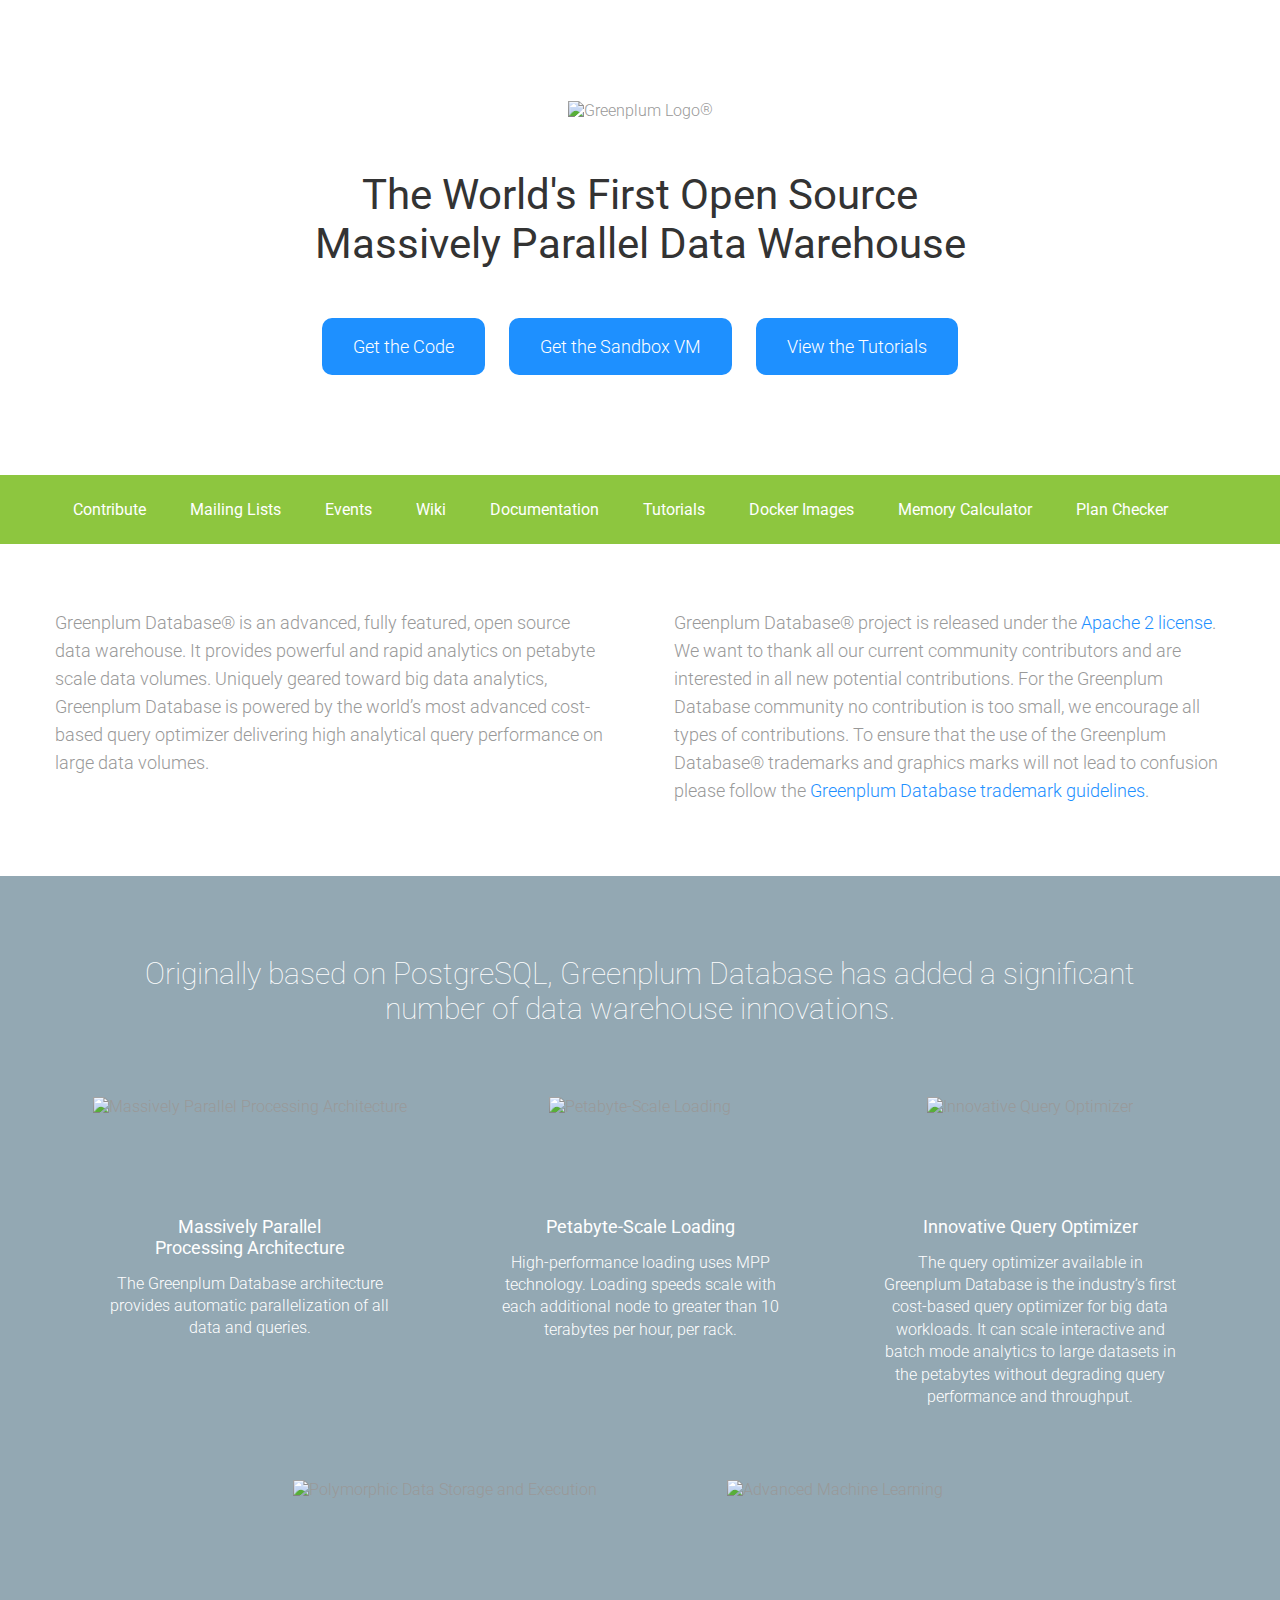
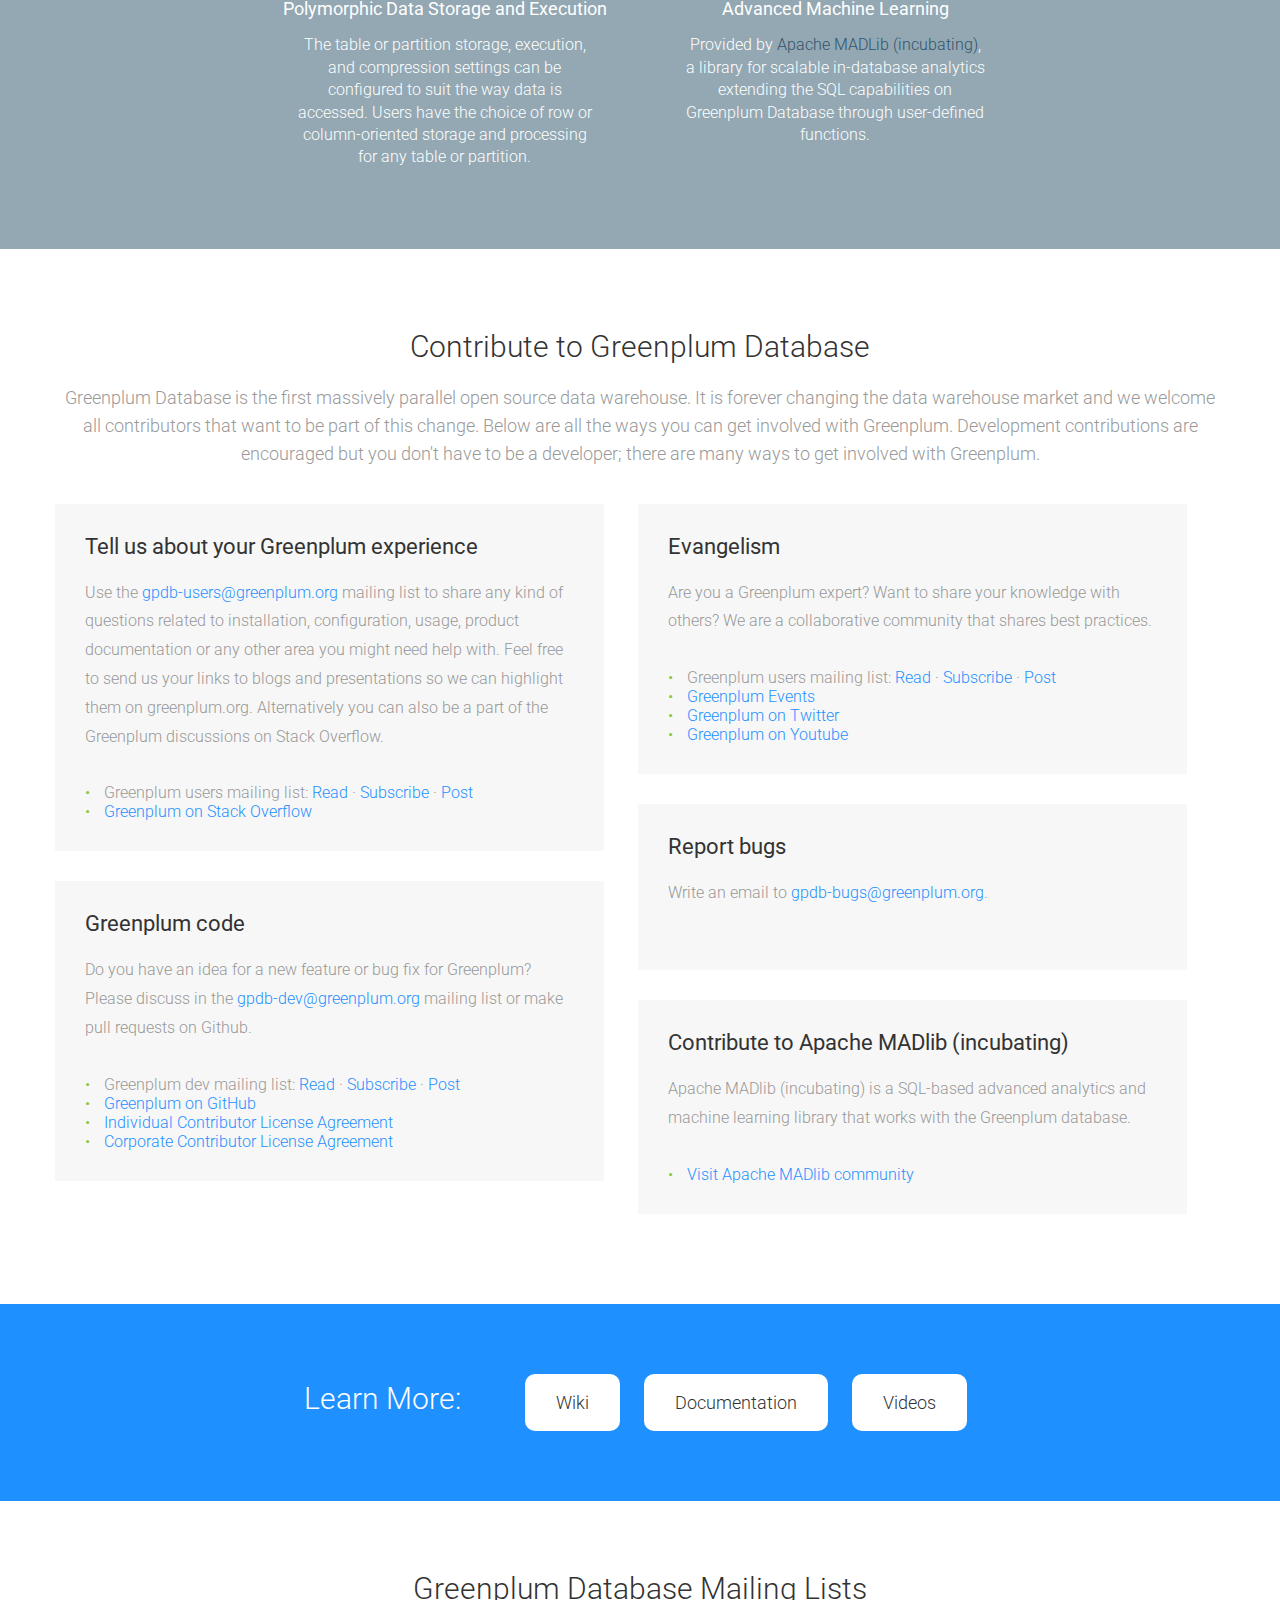
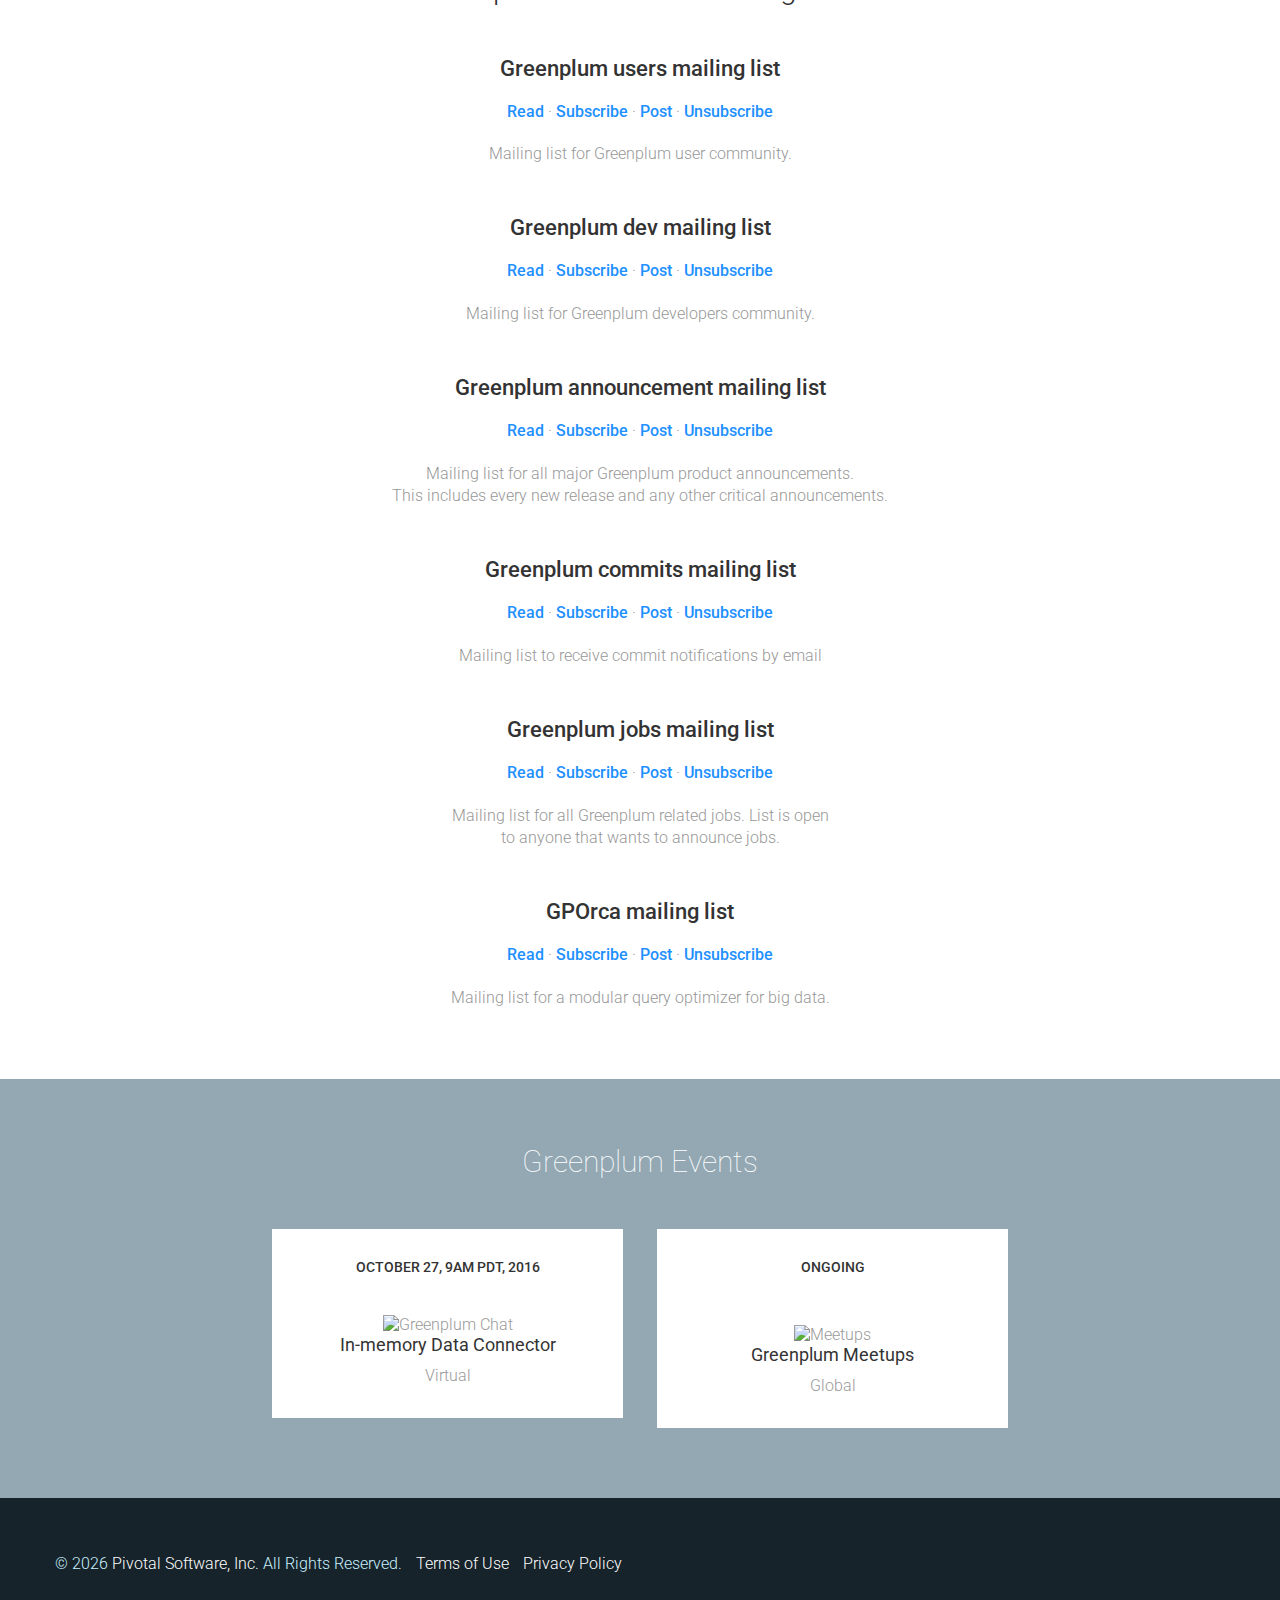
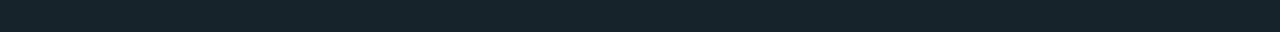
==== index.html @ 234630e9 "Fix event markup to use classes instead of ids" ====
<!DOCTYPE html>

<html lang="en">

<head>

<meta charset="utf-8">

<meta name="viewport" content="user-scalable=no, initial-scale=1, maximum-scale=1, minimum-scale=1, width=device-width">

<link rel="canonical" href="http://greenplum.org/"/>

<title>GREENPLUM DATABASE</title>

<link href='images/favicon.ico' rel='shortcut icon' type='image/vnd.microsoft.icon'>

<link rel="stylesheet" type="text/css" href="style/master.css">

<script src="script/jquery-1.11.3.min.js" type="text/javascript"></script>
<script src="script/matchHeight.js" type="text/javascript"></script>
<script src="script/master.js" type="text/javascript"></script>

<link href='https://fonts.googleapis.com/css?family=Roboto:400,300,500,100' rel='stylesheet' type='text/css'>

<script>
  (function(i,s,o,g,r,a,m){i['GoogleAnalyticsObject']=r;i[r]=i[r]||function(){
  (i[r].q=i[r].q||[]).push(arguments)},i[r].l=1*new Date();a=s.createElement(o),
  m=s.getElementsByTagName(o)[0];a.async=1;a.src=g;m.parentNode.insertBefore(a,m)
  })(window,document,'script','//www.google-analytics.com/analytics.js','ga');

  ga('create', 'UA-69171123-1', 'auto');
  ga('send', 'pageview');
</script>

</head>

  <body>

    <div id='billboard'>
      <div class='container'>
        <img src='images/logo-greenplum.png' alt='Greenplum Logo'>&reg;
        <h1>The World's First Open Source<br/>Massively Parallel Data Warehouse</h1>
        <div class='cta'><a href='https://github.com/greenplum-db/gpdb'>Get the Code</a></div>
        <div class='cta'><a href='https://network.pivotal.io/products/pivotal-gpdb#/releases/1683/file_groups/411'>Get the Sandbox VM</a></div>
        <div class='cta'><a href='http://greenplum.org/gpdb-sandbox-tutorials/'>View the Tutorials</a></div>
      </div>
    </div>

    <div id='nav'>
      <div class='container center'>
        <a href="#contribute">Contribute</a>
        <a href="#mailing-lists">Mailing Lists</a>
        <a href="#events">Events</a>
        <a href="https://github.com/greenplum-db/greenplum-db.github.io/wiki">Wiki</a>
        <a href="http://gpdb.docs.pivotal.io/">Documentation</a>
        <a href="http://greenplum.org/gpdb-sandbox-tutorials/">Tutorials</a>
        <a href="https://hub.docker.com/r/pivotaldata/gpdb-base/">Docker Images</a>
        <a href="http://greenplum.org/calc">Memory Calculator</a>
        <a href="https://planchecker.cfapps.io">Plan Checker</a>
      </div>
    </div>

    <div id='intro-text'>
      <div class='container'>
        <p>
          Greenplum Database&reg; is an advanced, fully featured, open source data warehouse. It provides powerful and rapid analytics on petabyte scale data volumes. Uniquely geared toward big data analytics, Greenplum Database is powered by the world’s most advanced cost-based query optimizer delivering high analytical query performance on large data volumes.
        </p>
        <p>
          Greenplum Database&reg; project is released under the <a href='http://www.apache.org/licenses/LICENSE-2.0'>Apache 2 license</a>. We want to thank all our current community contributors and are interested in all new potential contributions. For the Greenplum Database community no contribution is too small, we encourage all types of contributions. To ensure that the use of the Greenplum Database® trademarks and graphics marks will not lead to confusion please follow the <a href="GreenplumDatabaseTrademarkGuidelines.html">Greenplum Database trademark guidelines</a>.
        </p>
      </div>
    </div>

    <div id='features'>
      <div class='container'>
        <h2>Originally based on PostgreSQL, Greenplum Database has added a significant number of data warehouse innovations.</h2>
      </div>
      <div class='container'>
        <div class='feature'>
          <div class='img'><img src='images/features/icon-buildingblocks.png' alt='Massively Parallel Processing Architecture'></div>
          <h4>Massively Parallel <br />Processing Architecture</h4>
          <p>The Greenplum Database architecture provides automatic parallelization of all data and queries.</p>
        </div>
        <div class='feature'>
          <div class='img'><img src='images/features/icon-scaling.png' alt='Petabyte-Scale Loading'></div>
          <h4>Petabyte-Scale Loading</h4>
          <p>High-performance loading uses MPP technology. Loading speeds scale with each additional node to greater than 10 terabytes per hour, per rack.</p>
        </div>
        <div class='feature'>
          <div class='img'><img src='images/features/icon-innovation.png' alt='Innovative Query Optimizer'></div>
          <h4>Innovative Query Optimizer</h4>
          <p>The query optimizer available in Greenplum Database is the industry’s first cost-based query optimizer for big data workloads. It can scale interactive and batch mode analytics to large datasets in the petabytes without degrading query performance and throughput.</p>
        </div>
        <div class='feature'>
          <div class='img'><img src='images/features/icon-storage.png' alt='Polymorphic Data Storage and Execution'></div>
          <h4>Polymorphic Data Storage and Execution</h4>
          <p>The table or partition storage, execution, and compression settings can be configured to suit the way data is accessed. Users have the choice of row or column-oriented storage and processing for any table or partition.</p>
        </div>
        <div class='feature'>
          <div class='img'><img src='images/features/logo-madlib-white.png' alt='Advanced Machine Learning'></div>
          <h4>Advanced Machine Learning</h4>
          <p>Provided by <a href="http://madlib.incubator.apache.org">Apache MADLib (incubating)</a>, a library for scalable in-database analytics extending the SQL capabilities on Greenplum Database through user-defined functions.</p>
        </div>
      </div>
    </div>

    <div id='contribute'>
      <div class='container'>
        <div class='center'>
          <h2>Contribute to Greenplum Database</h2>
          <p class='intro'>Greenplum Database is the first massively parallel open source data warehouse. It is forever changing the data warehouse market and we welcome all contributors that want to be part of this change. Below are all the ways you can get involved with Greenplum. Development contributions are encouraged but you don't have to be a developer; there are many ways to get involved with Greenplum.</p>
        </div>
        <div class='fifties'>
          <div class='fifty'>
            <div class='bg-lightgrey'>
              <h3>Tell us about your Greenplum experience</h3>
              <p>Use the <a href='mailto:gpdb-users@greenplum.org'>gpdb-users@greenplum.org</a> mailing list to share any kind of questions related to installation, configuration, usage, product documentation or any other area you might need help with. Feel free to send us your links to blogs and presentations so we can highlight them on greenplum.org. Alternatively you can also be a part of the Greenplum discussions on Stack Overflow. </p>
              <ul>
                <li>Greenplum users mailing list: <a href="https://groups.google.com/a/greenplum.org/forum/#!forum/gpdb-users">Read</a> &middot; <a href='mailto:gpdb-users+subscribe@greenplum.org'>Subscribe</a> &middot; <a href='mailto:gpdb-users@greenplum.org'>Post</a></li>
                <li><a href='http://stackoverflow.com/questions/tagged/greenplum'>Greenplum on Stack Overflow</a></li>
              </ul>
            </div>
            <div class='bg-lightgrey'>
              <h3>Greenplum code</h3>
              <p>Do you have an idea for a new feature or bug fix for Greenplum? Please discuss in the <a href='mailto:gpdb-dev@greenplum.org'>gpdb-dev@greenplum.org</a> mailing list or make pull requests on Github. </p>
              <ul>
                <li>Greenplum dev mailing list: <a href="https://groups.google.com/a/greenplum.org/forum/#!forum/gpdb-dev">Read</a> &middot; <a href='mailto:gpdb-dev+subscribe@greenplum.org'>Subscribe</a> &middot; <a href='mailto:gpdb-dev@greenplum.org'>Post</a></li>
                <li><a href='https://github.com/greenplum-db'>Greenplum on GitHub</a></li>
                <li><a href='contributor_agreements/GPDB_Pivotal_ICLA.pdf'>Individual Contributor License Agreement</a></li>
                <li><a href='contributor_agreements/GPDB_Pivotal_CCLA.pdf'>Corporate Contributor License Agreement</a></li>
              </ul>
            </div>
          </div>
          <div class='fifty'>
            <div class='bg-lightgrey'>
              <h3>Evangelism</h3>
              <p>Are you a Greenplum expert? Want to share your knowledge with others? We are a collaborative community that shares best practices.</p>
              <ul>
                <li>Greenplum users mailing list: <a href="https://groups.google.com/a/greenplum.org/forum/#!forum/gpdb-users">Read</a> &middot; <a href='mailto:gpdb-users+subscribe@greenplum.org'>Subscribe</a> &middot; <a href='mailto:gpdb-users@greenplum.org'>Post</a></li>
                <li><a href='#events'>Greenplum Events</a></li>
                <li><a href='https://twitter.com/greenplum'>Greenplum on Twitter</a></li>
                <li><a href='https://www.youtube.com/channel/UCIC2TGO-4xNSAJFCJXlJNwA'>Greenplum on Youtube</a></li>
              </ul>
            </div>
            <div class='bg-lightgrey'>
              <h3>Report bugs</h3>
              <p>Write an email to <a href='mailto:gpdb-bugs@greenplum.org'>gpdb-bugs@greenplum.org</a>. </p>
            </div>
            <div class='bg-lightgrey'>
              <h3>Contribute to Apache MADlib (incubating)</h3>
              <p>Apache MADlib (incubating) is a SQL-based advanced analytics and machine learning library that works with the Greenplum database.</p>
              <ul>
                <li><a href='http://madlib.incubator.apache.org'>Visit Apache MADlib community</a></li>
              </ul>
            </div>
          </div>
        </div>
      </div>
    </div>

    <div id='learnmore' class='bg-blue'>
      <h2>Learn More:</h2>
      <div class='cta'><a href='https://github.com/greenplum-db/greenplum-db.github.io/wiki'>Wiki</a></div>
      <div class='cta'><a href='http://gpdb.docs.pivotal.io/'>Documentation</a></div>
      <div class='cta'><a href='https://www.youtube.com/channel/UCIC2TGO-4xNSAJFCJXlJNwA'>Videos</a></div>
    </div>

    <div id='mailing-lists'>
      <div class='container center'>
        <h2>Greenplum Database Mailing Lists</h2>

        <h3>Greenplum users mailing list</h3>
        <p><a href="https://groups.google.com/a/greenplum.org/forum/#!forum/gpdb-users">Read</a> &middot; <a href='mailto:gpdb-users+subscribe@greenplum.org'>Subscribe</a> &middot; <a href='mailto:gpdb-users@greenplum.org'>Post</a> &middot; <a href='mailto:gpdb-users+unsubscribe@greenplum.org'>Unsubscribe</a></p>
        <p>Mailing list for Greenplum user community.</p>

        <h3>Greenplum dev mailing list</h3>
        <p><a href="https://groups.google.com/a/greenplum.org/forum/#!forum/gpdb-dev">Read</a> &middot; <a href='mailto:gpdb-dev+subscribe@greenplum.org'>Subscribe</a> &middot; <a href='mailto:gpdb-dev@greenplum.org'>Post</a> &middot; <a href='mailto:gpdb-dev+unsubscribe@greenplum.org'>Unsubscribe</a></p>
        <p>Mailing list for Greenplum developers community.</p>

        <h3>Greenplum announcement mailing list</h3>
        <p><a href="https://groups.google.com/a/greenplum.org/forum/#!forum/gpdb-announce">Read</a> &middot; <a href='mailto:gpdb-announce+subscribe@greenplum.org'>Subscribe</a> &middot; <a href='mailto:gpdb-announce@greenplum.org'>Post</a> &middot; <a href='mailto:gpdb-announce+unsubscribe@greenplum.org'>Unsubscribe</a></p>
        <p>Mailing list for all major Greenplum product announcements. <br/> This includes every new release and any other critical announcements. </p>

        <h3>Greenplum commits mailing list</h3>
        <p><a href="https://groups.google.com/a/greenplum.org/forum/#!forum/gpdb-commits">Read</a> &middot; <a href='mailto:gpdb-commits+subscribe@greenplum.org'>Subscribe</a> &middot; <a href='mailto:gpdb-commits@greenplum.org'>Post</a> &middot; <a href='mailto:gpdb-commits+unsubscribe@greenplum.org'>Unsubscribe</a></p>
        <p>Mailing list to receive commit notifications by email </p>

        <h3>Greenplum jobs mailing list</h3>
        <p><a href="https://groups.google.com/a/greenplum.org/forum/#!forum/gpdb-jobs">Read</a> &middot; <a href='mailto:gpdb-jobs+subscribe@greenplum.org'>Subscribe</a> &middot; <a href='mailto:gpdb-jobs@greenplum.org'>Post</a> &middot; <a href='mailto:gpdb-jobs+unsubscribe@greenplum.org'>Unsubscribe</a></p>
        <p>Mailing list for all Greenplum related jobs. List is open <br/> to anyone that wants to announce jobs. </p>

        <h3>GPOrca mailing list</h3>
        <p><a href="https://groups.google.com/a/greenplum.org/forum/#!forum/gpdb-orca">Read</a> &middot; <a href='mailto:gpdb-orca+subscribe@greenplum.org'>Subscribe</a> &middot; <a href='mailto:gpdb-orca@greenplum.org'>Post</a> &middot; <a href='mailto:gpdb-orca+unsubscribe@greenplum.org'>Unsubscribe</a></p>
        <p>Mailing list for a modular query optimizer for big data.</p>

      </div>
    </div>

    <div id='events' class='bg-stingray'>
      <div class='container center'>
        <h2>Greenplum Events</h2>
        <div class='events'>
          <div class='event'>
            <a href='https://pivotalcommunity.adobeconnect.com/greenplum-chat/'>
              <div class='inner'>
                <div class='date'>October 27, 9AM PDT, 2016</div>
                <div class='greenplum-chat' class='img'><img src='images/events/event-greenplum-chat.png' alt='Greenplum Chat' /></div>
                <h4>In-memory Data Connector</h4>
                <p>Virtual</p>
              </div>
            </a>
          </div>
          <div class='event'>
            <a href='http://greenplum.meetup.com/'>
              <div class='inner'>
                <div class='date'>Ongoing</div>
                <div class='meetups' class='img'><img src='images/events/event-meetups.png' alt='Meetups' /></div>
                <h4>Greenplum Meetups</h4>
                <p>Global</p>
              </div>
            </a>
          </div>
        </div>
      </div>
    </div>

    <div id="footer">
      <div class='container'>
        <p>
          &copy;
          <script>var d = new Date(); document.write(d.getFullYear());</script>
          <a href='http://pivotal.io'>Pivotal Software, Inc.</a> All Rights Reserved.
          <a class='legal' href='http://pivotal.io/terms-of-use'>Terms of Use</a>
          <a class='legal' href='http://pivotal.io/privacy-policy'>Privacy Policy</a>
        </p>
      </div>
    </div>

  </body>

</html>
---- style/master.css ----
/* Global */
* {
  margin: 0;
  padding: 0;
  -webkit-text-size-adjust: none;
}
body {
  color: #999999;
  font-size: 16px;
}
body,
h1,
h2,
h3,
h4 {
  font-family: 'Roboto', sans-serif;
  font-weight: 300;
}
h1,
h2,
h3,
h4 {
  color: #333333;
}
h1 {
  font-size: 42px;
}
h2 {
  font-size: 30px;
}
h3 {
  font-size: 22px;
}
h4 {
  font-size: 18px;
  font-weight: 400;
}
b,
strong {
  font-family: 'Roboto', sans-serif;
  font-weight: 900;
}
button {
  font-size: 17px;
  font-family: 'Roboto', sans-serif;
  font-weight: 300;
}
img {
  height: auto;
  max-width: 100%;
  vertical-align: middle;
  border: 0;
}
a {
  color: #1e90ff;
  text-decoration: none;
}
a:hover {
  color: #30546d;
}
p {
  line-height: 1.4em;
  margin-bottom: 2em;
}
.cta {
  background-color: #1e90ff;
  text-decoration: none;
  border-radius: 10px;
  margin: 0 10px;
}
.cta:hover {
  background-color: #30546d;
}
.cta a {
  color: white;
  text-decoration: none;
  font-size: 18px;
  display: block;
  padding: 18px 31px;
}
#nav {
  background-color: #8dc63f;
  padding: 25px 0;
  overflow: hidden;
}
#nav a {
  color: white;
  text-decoration: none;
  margin-right: 40px;
  font-weight: 400;
}
#nav a:hover {
  color: #30546d;
}
.container {
  max-width: 1170px;
  padding: 0 20px;
  margin: 0 auto;
}
.float-left {
  float: left;
}
.float-right {
  float: right;
}
.center {
  text-align: center;
}
.bg-lightgrey {
  background: #f7f7f7;
}
.bg-blue {
  background: #1e90ff;
}
.bg-stingray {
  background: #93a8b3;
}
.fifty {
  display: inline-block;
  width: 49.5%;
  vertical-align: top;
}
li {
  list-style-type: none;
}
li:before {
  content: "• ";
  color: #8dc63f;
  padding-right: 10px;
}
#footer {
  background: #17232a;
  padding: 55px 0 25px;
  color: #c8f2ff;
}
#footer a {
  color: white;
}
#footer .legal {
  padding: 0 0 0 10px;
}
#footer a:hover {
  color: #1e90ff;
}

/* Home */

#billboard {
  background: url(../images/bg-warehouse.jpg) no-repeat center;
  background-size: cover;
  text-align: center;
  padding: 100px 20px;
}

#billboard h1 {
  padding: 50px 0;
  font-weight: 400;
}

#billboard .cta {
  display: inline-block;
}

#intro-text {
  padding: 65px 0 35px;
}

#intro-text p {
  display: inline-block;
  vertical-align: top;
  max-width: 550px;
  font-size: 18px;
  line-height: 1.55em;
}

#intro-text p:first-child {
  margin-right: 65px;
}

#features {
  padding: 80px 0 10px;
  background: #93a8b3;
  text-align: center;
}

#features h2 {
  margin: 0 auto 70px;
  max-width: 1017px;
  font-weight: 100;
}

#features h2,
#features h4,
#features p {
  color: white;
}

.feature {
  width: 33%;
  display: inline-block;
  vertical-align: top;
  margin-bottom: 70px;
}

.feature .img {
  min-height: 90px;
  margin-bottom: 30px;
}

.feature h4 {
  margin-bottom: 15px;
}

.feature p {
  max-width: 300px;
  margin: 0 auto;
}

.feature a {
  color: #30546d;
}

.feature a:hover {
  color: #172935;
}

#contribute {
  padding: 80px 0 60px;
}

#contribute h2 {
  margin-bottom: 20px;
}

#contribute .intro {
  font-size: 18px;
  line-height: 1.55em;
}

#contribute .bg-lightgrey {
  padding: 30px;
  margin: 0 30px 30px 0;
}

#contribute .bg-lightgrey h3 {
  margin-bottom: 20px;
  font-weight: 400;
}

#contribute .bg-lightgrey p {
  color: #979797;
  line-height: 1.8em;
}

#learnmore {
  padding: 70px 0;
  text-align: center;
}

#learnmore .container {
  max-width: 635px;
}

#learnmore h2 {
  color: white;
  display: inline-block;
  padding-right: 50px;
}

#learnmore .cta {
  background-color: white;
  display: inline-block;
}

#learnmore .cta:hover {
  background-color: #f7f7f7;
}

#learnmore .cta a {
  color: #333333;
}

#mailing-lists {
  padding: 70px 0 50px;
}

#mailing-lists h3 {
  font-weight: 500;
  margin: 50px 0 20px;
}

#mailing-lists a {
  font-weight: 500;
}

#mailing-lists p {
  margin-bottom: 20px;
  color: #979797;
}

#events {
  padding: 65px 0 40px;
}

#events h2 {
  color: white;
  font-weight: 100;
  margin-bottom: 50px;
}

#events .event {
  background: white;
  text-align: center;
  margin: 0 30px 30px 0;
  width: 30%;
  display: inline-block;
  vertical-align: top;
}

#events .event:hover {
  background: #f7f7f7;
}

#events .event:nth-child(3),
#events .event:last-child {
  margin-right: 0;
}

#events .event a {
  color: inherit;
  display: block;
}

#events .event .inner {
  padding: 30px;
}

#events .event .date {
  text-transform: uppercase;
  color: #333333;
  font-size: 14px;
  font-weight: 500;
  margin-bottom: 35px;
}

#events .event .img {
  min-height: 90px;
  margin-bottom: 30px;
}

#events .event p {
  margin: 10px 0 0;
}

#events .event .meetups img {
  margin-top: 15px;
}

#events .event .greenplum-chat img {
  margin-top: 5px;
}

/* Responsive */

@media (max-width: 1210px) {
  #intro-text p:first-child {
    margin-right: 0;
  }
  #intro-text p {
    max-width: 100%;
  }
}

@media (max-width: 815px) {
  #nav a {
    margin-right: 10px;
  }
  .feature,
  #events .event {
    width: 100%;
  }
}

@media (max-width: 600px) {
  #billboard {
    padding: 100px 20px 80px;
  }
  #billboard .cta {
    margin-bottom: 20px;
  }
  .float-left,
  .float-right {
    float: none;
  }
  .fifty {
    display: block;
    width: 100%;
  }
  #contribute .bg-lightgrey {
    margin: 0 0 30px 0;
  }
  #learnmore h2 {
    display: block;
    padding: 0 0 20px 0;
  }
}
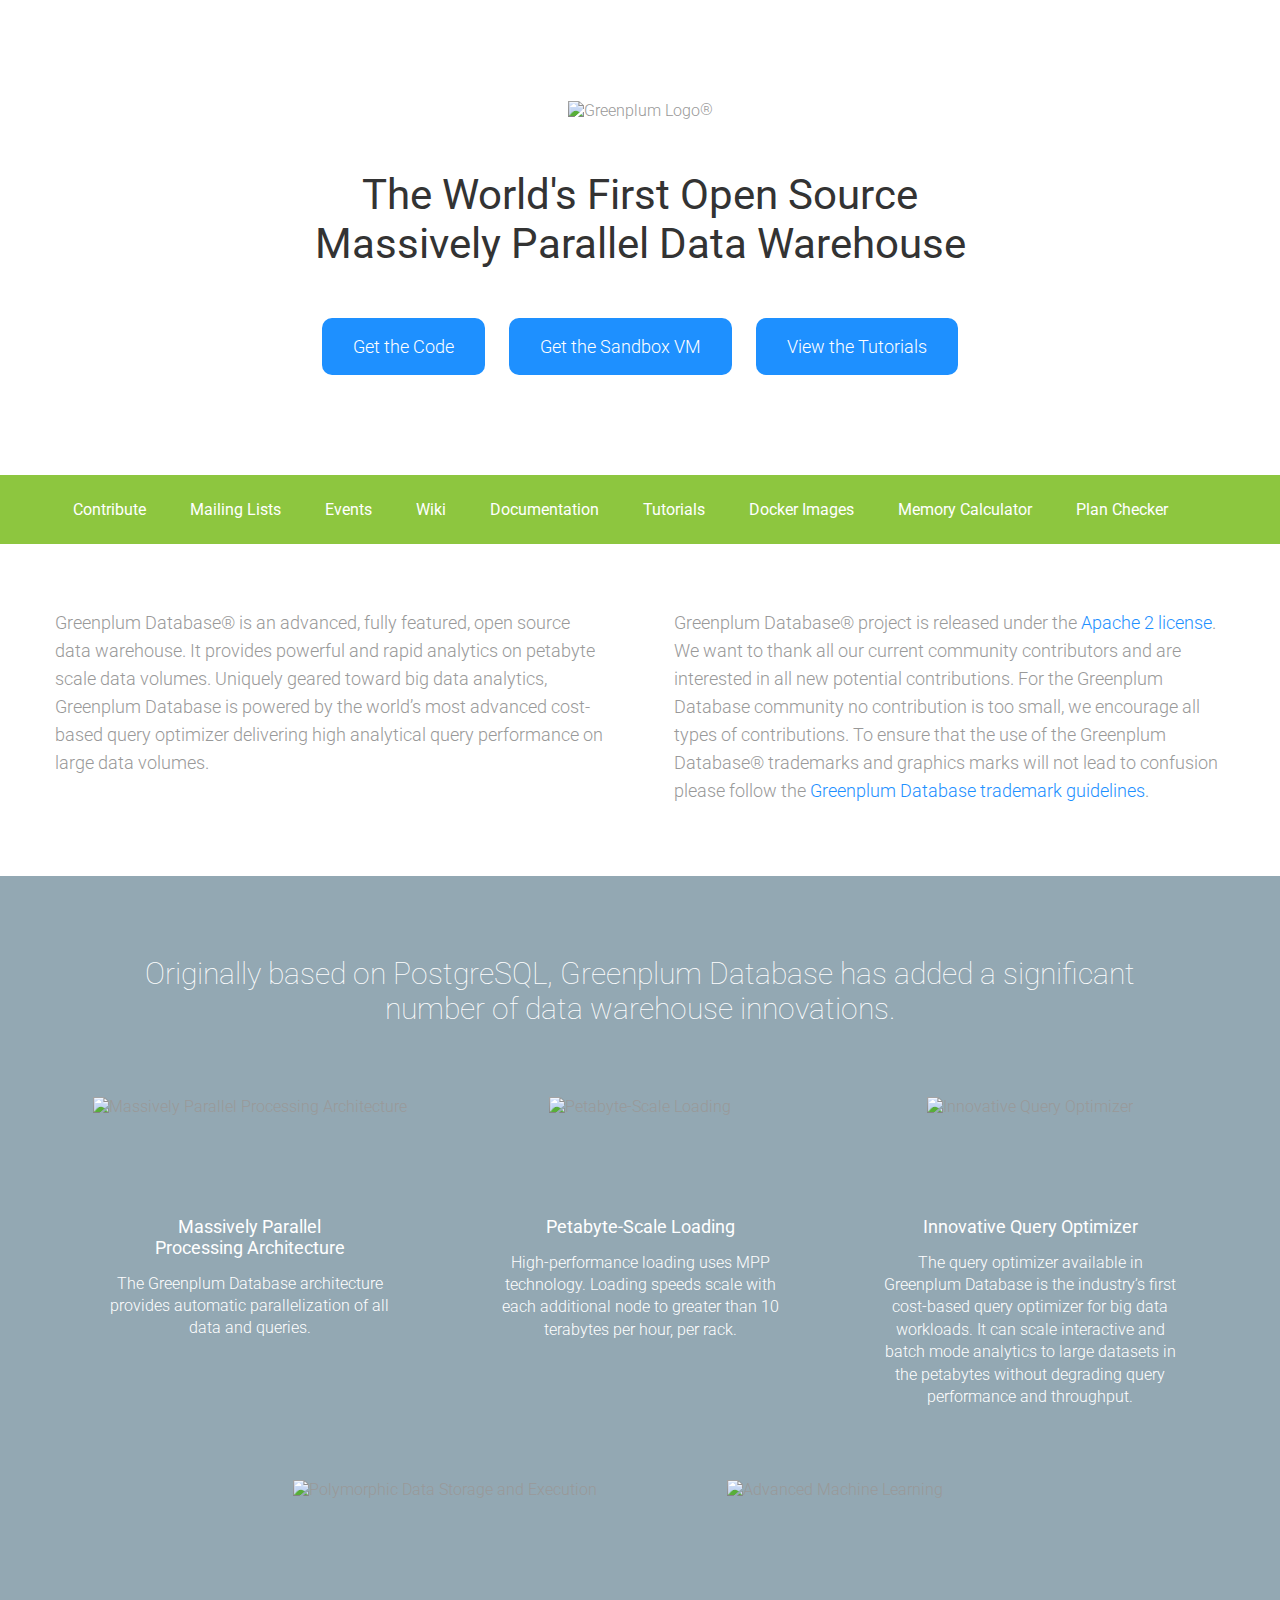
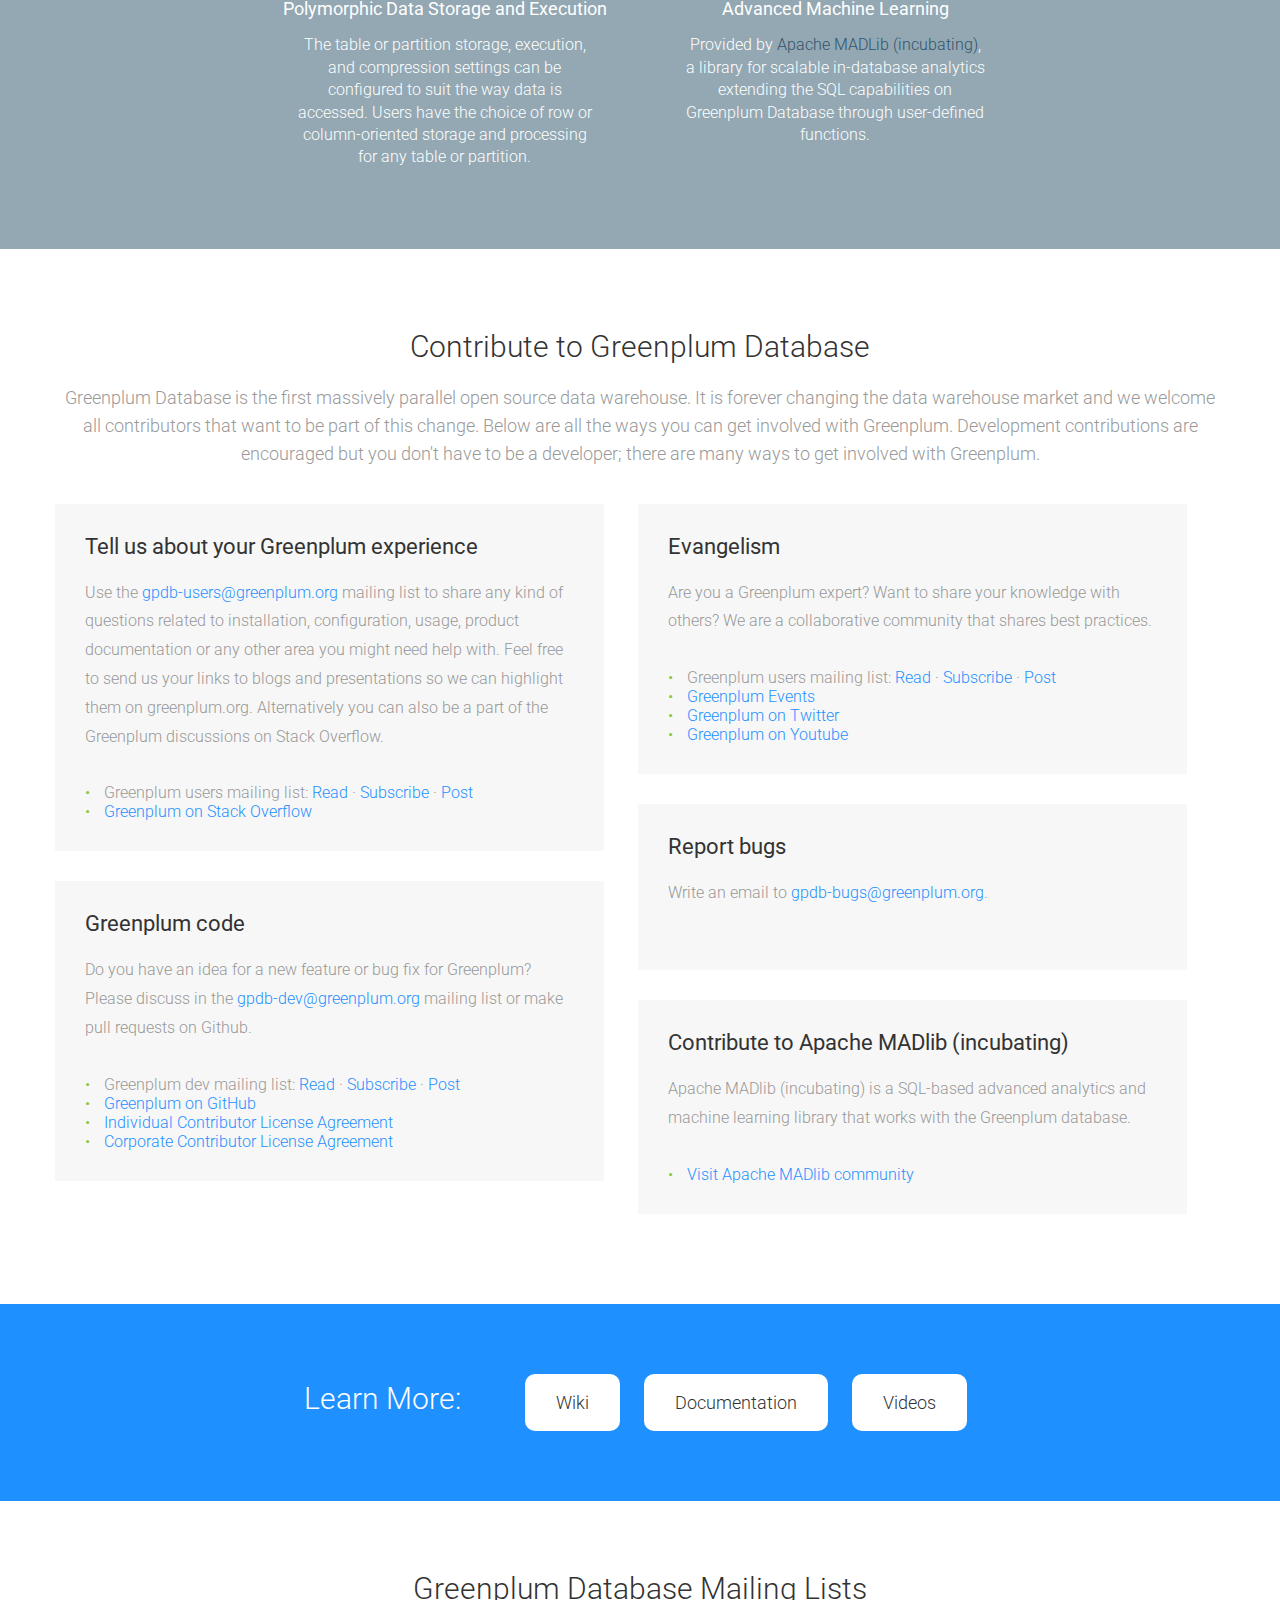
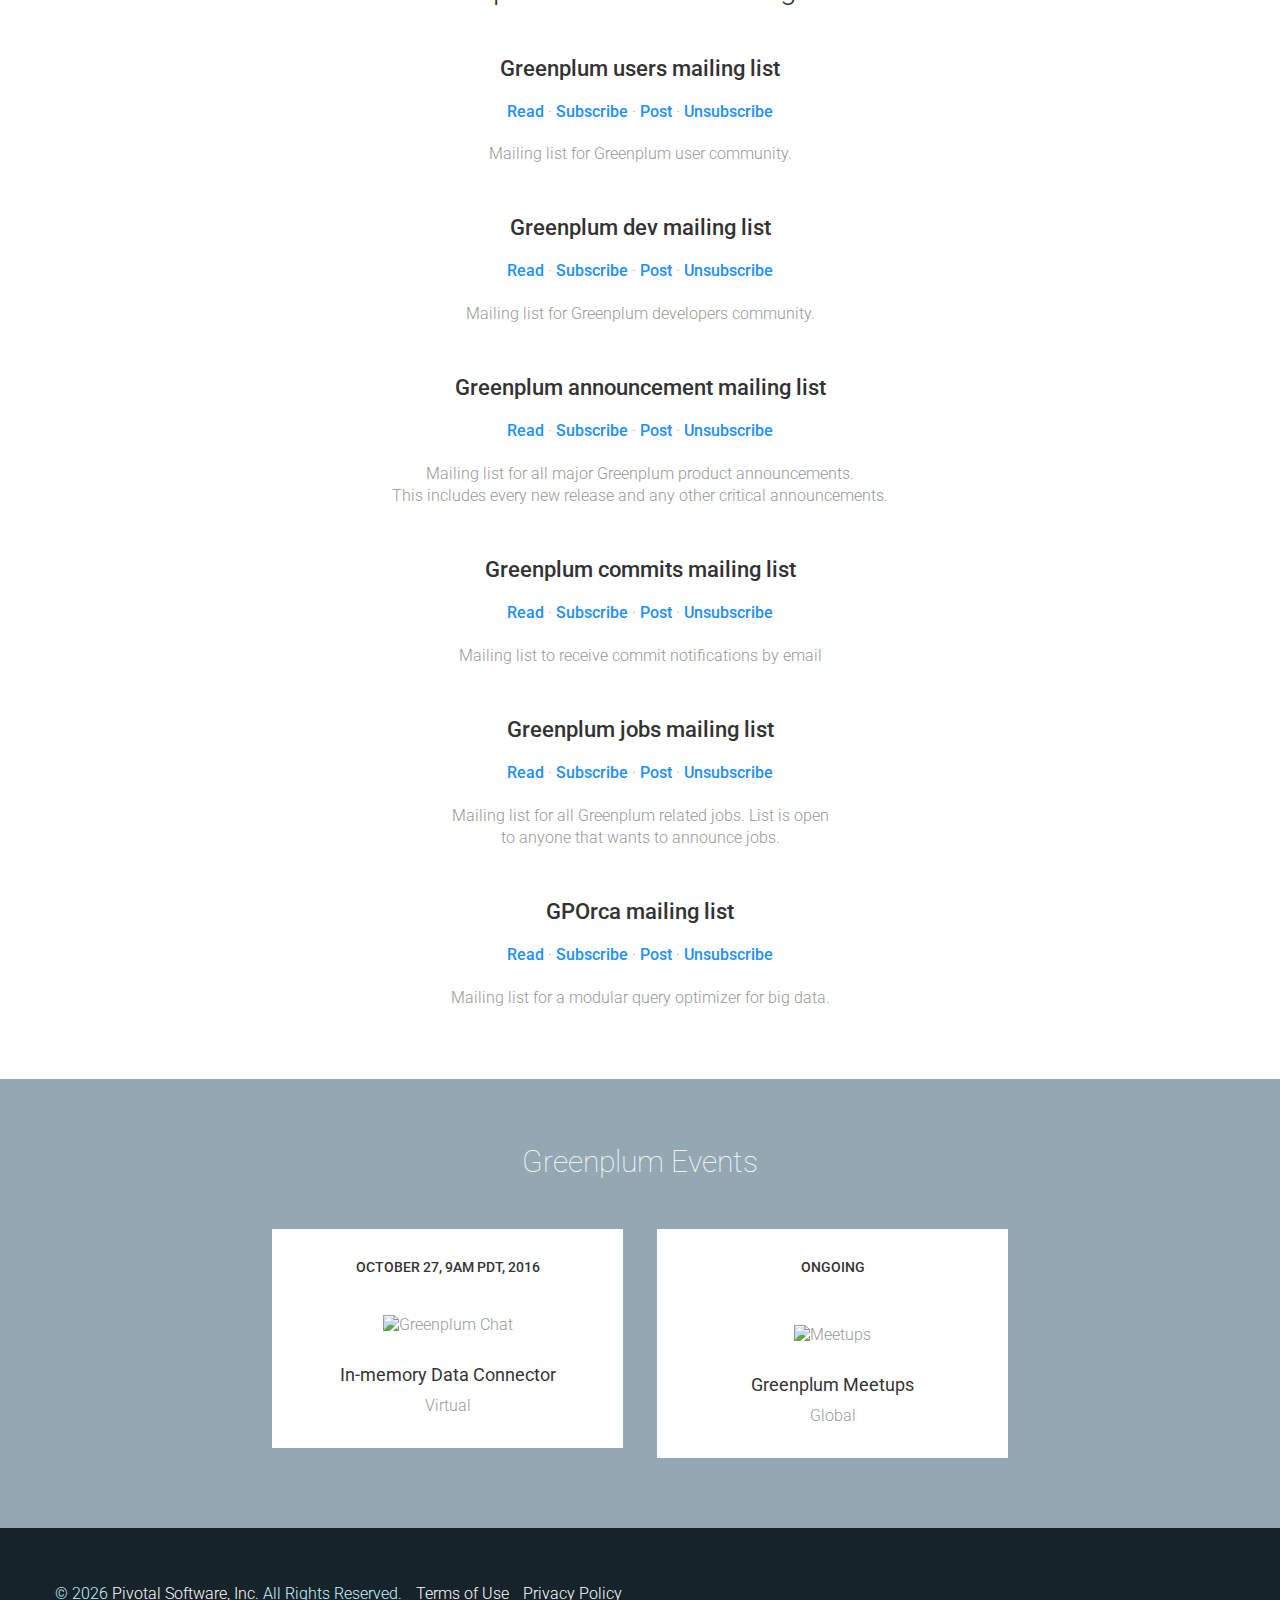
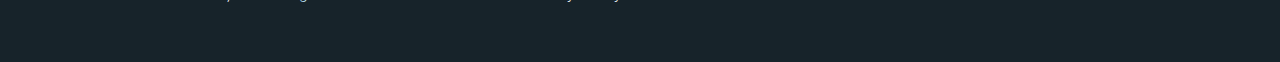
==== commit f4f6898d: "Fix double class attributes on event div" ====
--- a/index.html
+++ b/index.html
@@ -204,7 +204,7 @@
             <a href='https://pivotalcommunity.adobeconnect.com/greenplum-chat/'>
               <div class='inner'>
                 <div class='date'>October 27, 9AM PDT, 2016</div>
-                <div class='greenplum-chat' class='img'><img src='images/events/event-greenplum-chat.png' alt='Greenplum Chat' /></div>
+                <div class='greenplum-chat'><img src='images/events/event-greenplum-chat.png' alt='Greenplum Chat' /></div>
                 <h4>In-memory Data Connector</h4>
                 <p>Virtual</p>
               </div>
@@ -214,7 +214,7 @@
             <a href='http://greenplum.meetup.com/'>
               <div class='inner'>
                 <div class='date'>Ongoing</div>
-                <div class='meetups' class='img'><img src='images/events/event-meetups.png' alt='Meetups' /></div>
+                <div class='meetups'><img src='images/events/event-meetups.png' alt='Meetups' /></div>
                 <h4>Greenplum Meetups</h4>
                 <p>Global</p>
               </div>
--- a/style/master.css
+++ b/style/master.css
@@ -343,21 +343,18 @@
   margin-bottom: 35px;
 }
 
-#events .event .img {
-  min-height: 90px;
-  margin-bottom: 30px;
-}
-
 #events .event p {
   margin: 10px 0 0;
 }
 
 #events .event .meetups img {
   margin-top: 15px;
+  margin-bottom: 30px;
 }
 
 #events .event .greenplum-chat img {
   margin-top: 5px;
+  margin-bottom: 30px;
 }
 
 /* Responsive */
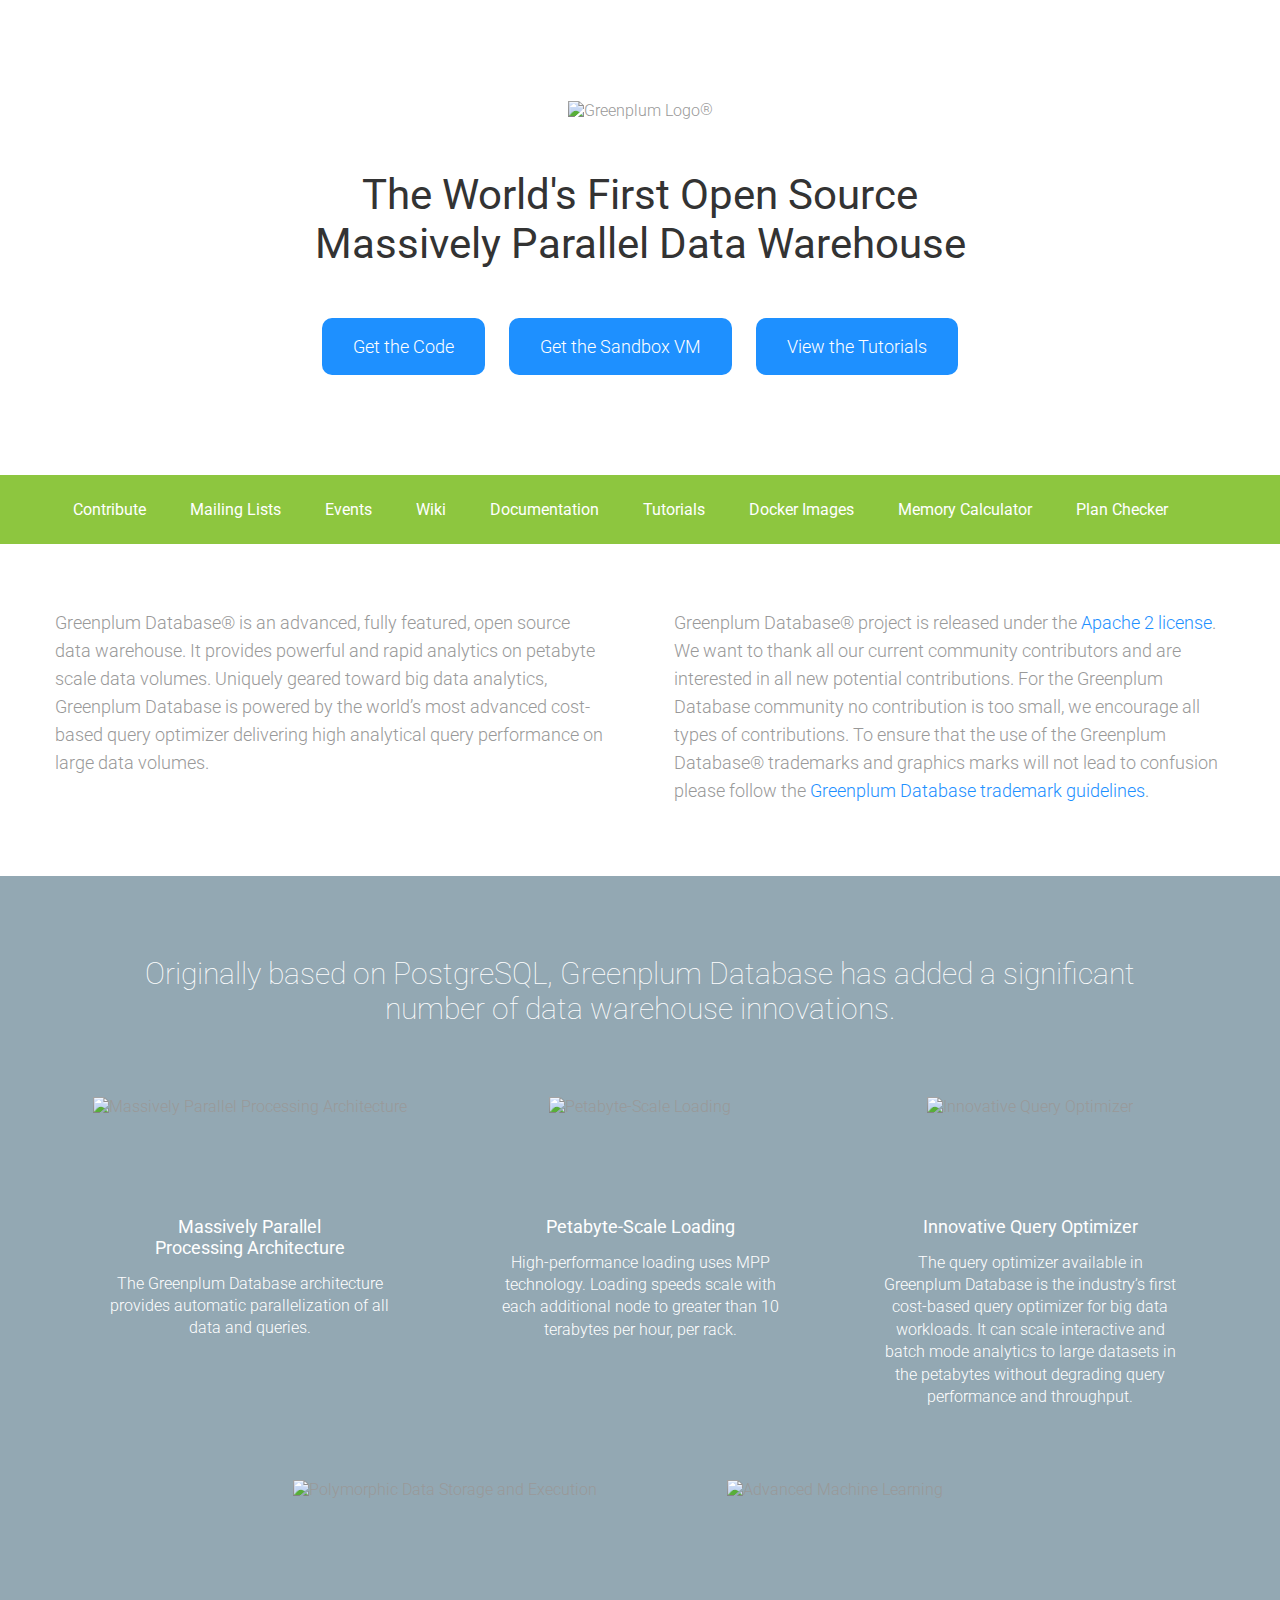
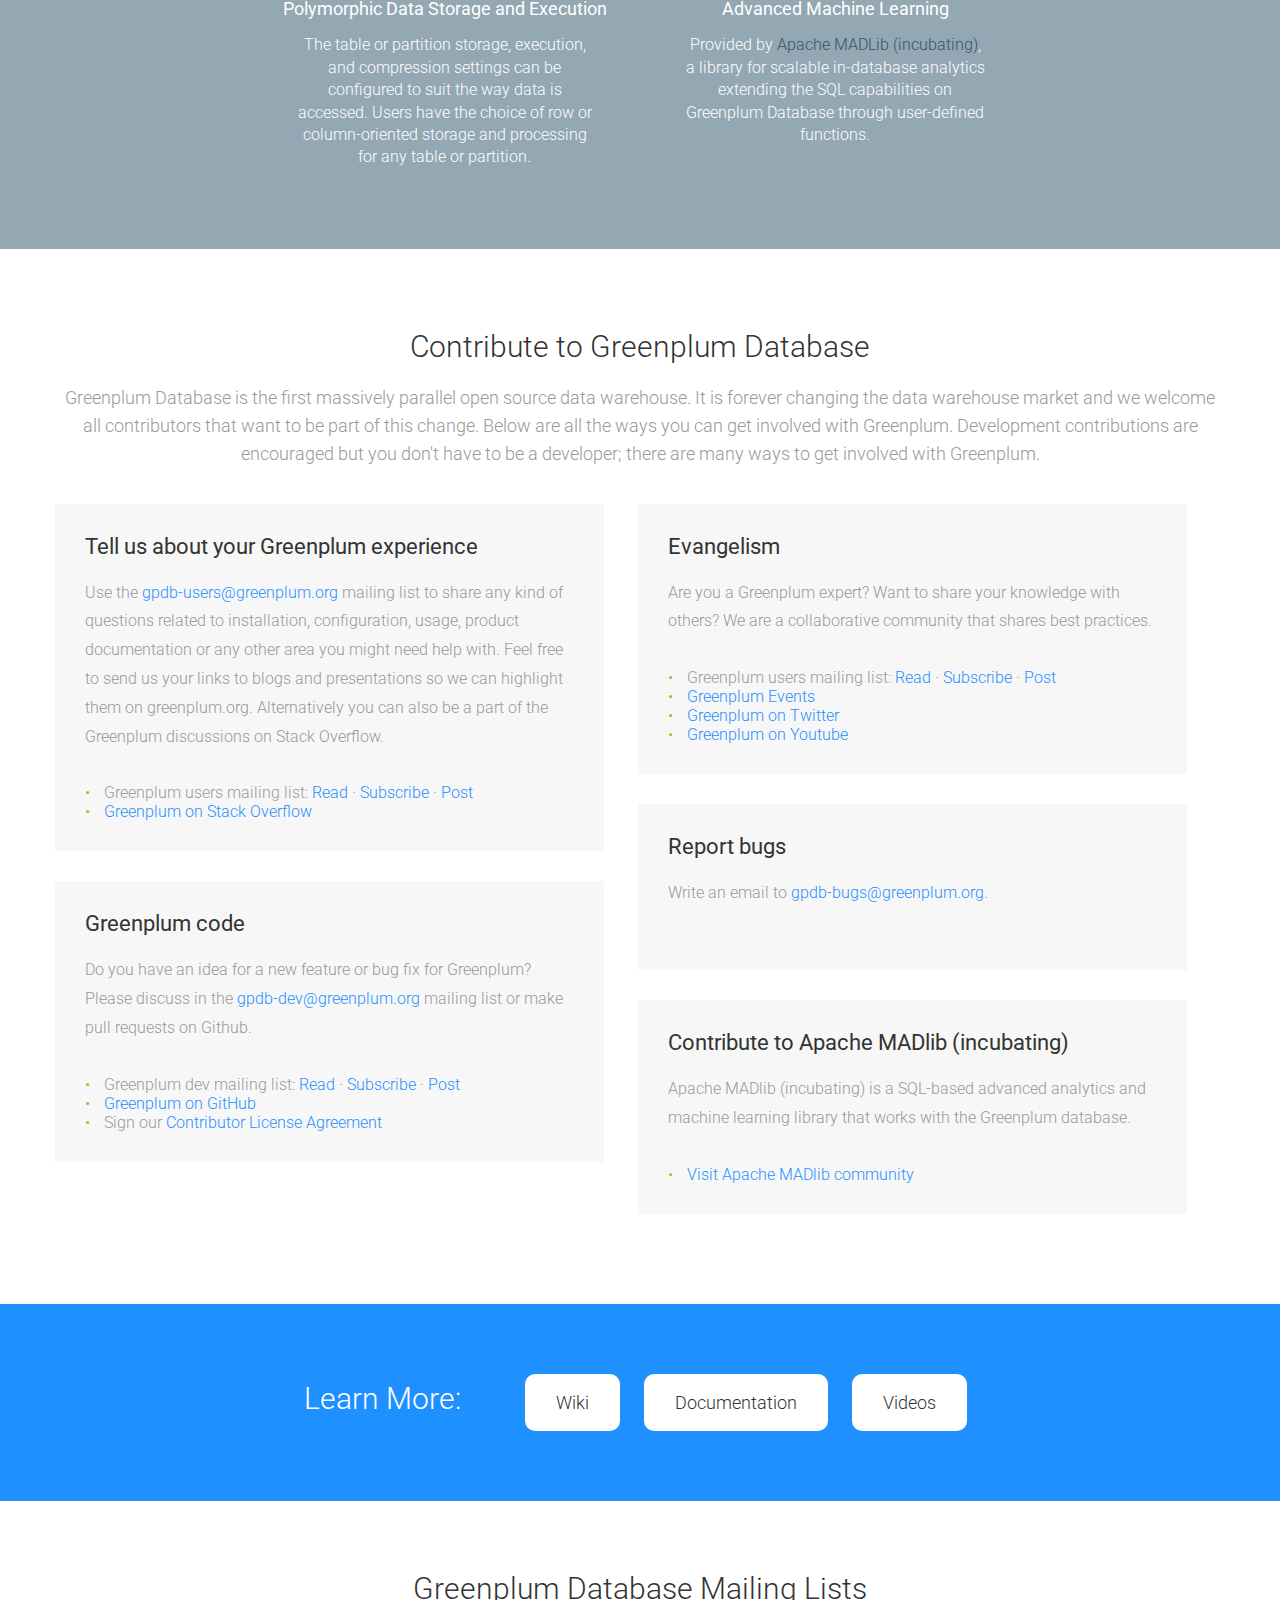
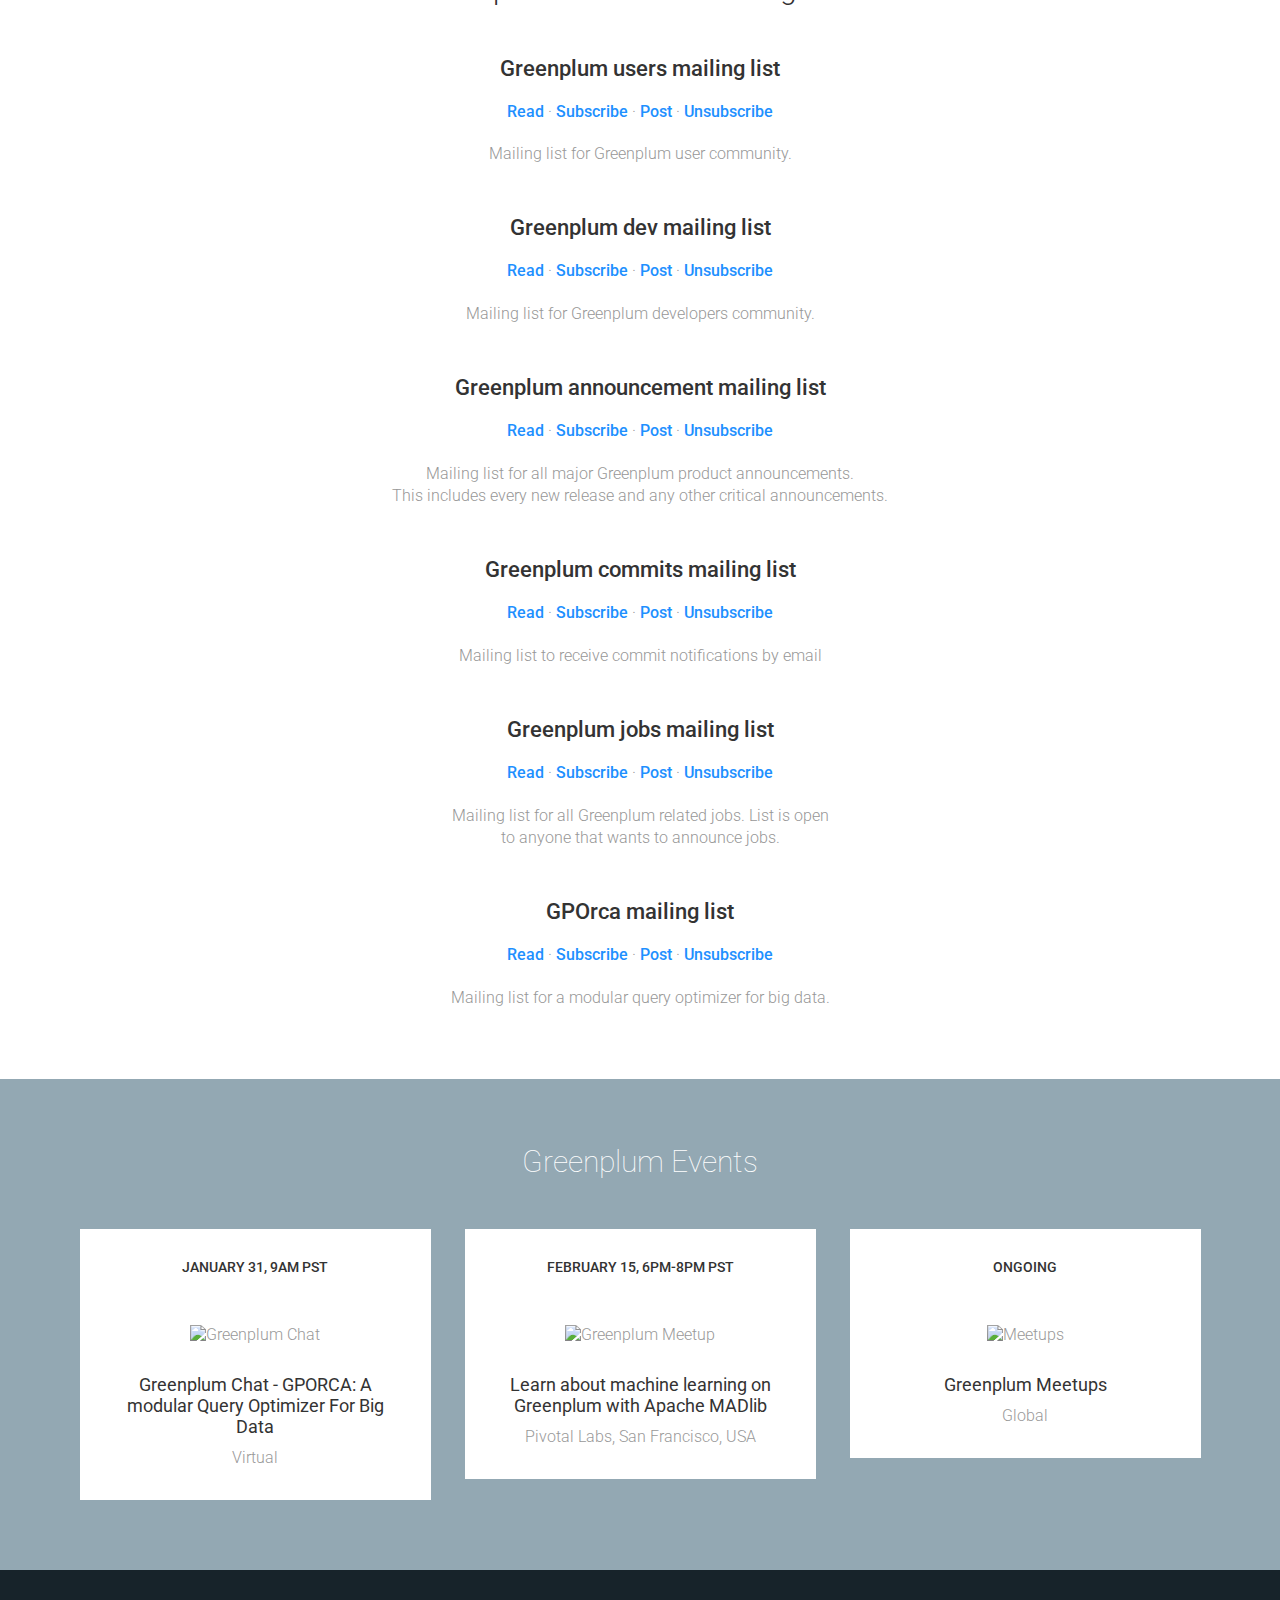
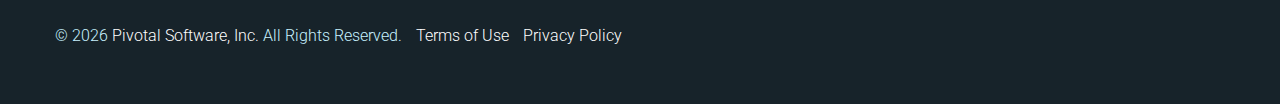
==== commit 026abfb0: "Update the Greenplum chat link" ====
--- a/index.html
+++ b/index.html
@@ -41,7 +41,7 @@
         <img src='images/logo-greenplum.png' alt='Greenplum Logo'>&reg;
         <h1>The World's First Open Source<br/>Massively Parallel Data Warehouse</h1>
         <div class='cta'><a href='https://github.com/greenplum-db/gpdb'>Get the Code</a></div>
-        <div class='cta'><a href='https://network.pivotal.io/products/pivotal-gpdb#/releases/1683/file_groups/411'>Get the Sandbox VM</a></div>
+        <div class='cta'><a href='https://network.pivotal.io/products/pivotal-gpdb#/releases/3936/file_groups/544'>Get the Sandbox VM</a></div>
         <div class='cta'><a href='http://greenplum.org/gpdb-sandbox-tutorials/'>View the Tutorials</a></div>
       </div>
     </div>
@@ -126,8 +126,7 @@
               <ul>
                 <li>Greenplum dev mailing list: <a href="https://groups.google.com/a/greenplum.org/forum/#!forum/gpdb-dev">Read</a> &middot; <a href='mailto:gpdb-dev+subscribe@greenplum.org'>Subscribe</a> &middot; <a href='mailto:gpdb-dev@greenplum.org'>Post</a></li>
                 <li><a href='https://github.com/greenplum-db'>Greenplum on GitHub</a></li>
-                <li><a href='contributor_agreements/GPDB_Pivotal_ICLA.pdf'>Individual Contributor License Agreement</a></li>
-                <li><a href='contributor_agreements/GPDB_Pivotal_CCLA.pdf'>Corporate Contributor License Agreement</a></li>
+                <li>Sign our <a href='https://cla.pivotal.io/sign/greenplum'>Contributor License Agreement</a></li>
               </ul>
             </div>
           </div>
@@ -201,12 +200,22 @@
         <h2>Greenplum Events</h2>
         <div class='events'>
           <div class='event'>
-            <a href='https://pivotalcommunity.adobeconnect.com/greenplum-chat/'>
+            <a href='https://groups.google.com/a/greenplum.org/forum/#!topic/gpdb-users/HfjYrpLMtZQ'>
               <div class='inner'>
-                <div class='date'>October 27, 9AM PDT, 2016</div>
-                <div class='greenplum-chat'><img src='images/events/event-greenplum-chat.png' alt='Greenplum Chat' /></div>
-                <h4>In-memory Data Connector</h4>
+                <div class='date'>January 31, 9AM PST</div>
+                <div class='meetups'><img src='images/events/event-greenplum-chat.png' alt='Greenplum Chat' /></div>
+                <h4>Greenplum Chat - GPORCA: A modular Query Optimizer For Big Data</h4>
                 <p>Virtual</p>
+              </div>
+            </a>
+          </div>
+          <div class='event'>
+            <a href='https://www.meetup.com/Learn-about-Greenplum/events/237020789/'>
+              <div class='inner'>
+                <div class='date'>February 15, 6PM-8PM PST</div>
+                <div class='meetups'><img src='images/events/event-greenplum-chat.png' alt='Greenplum Meetup' /></div>
+                <h4>Learn about machine learning on Greenplum with Apache MADlib</h4>
+                <p>Pivotal Labs, San Francisco, USA</p>
               </div>
             </a>
           </div>
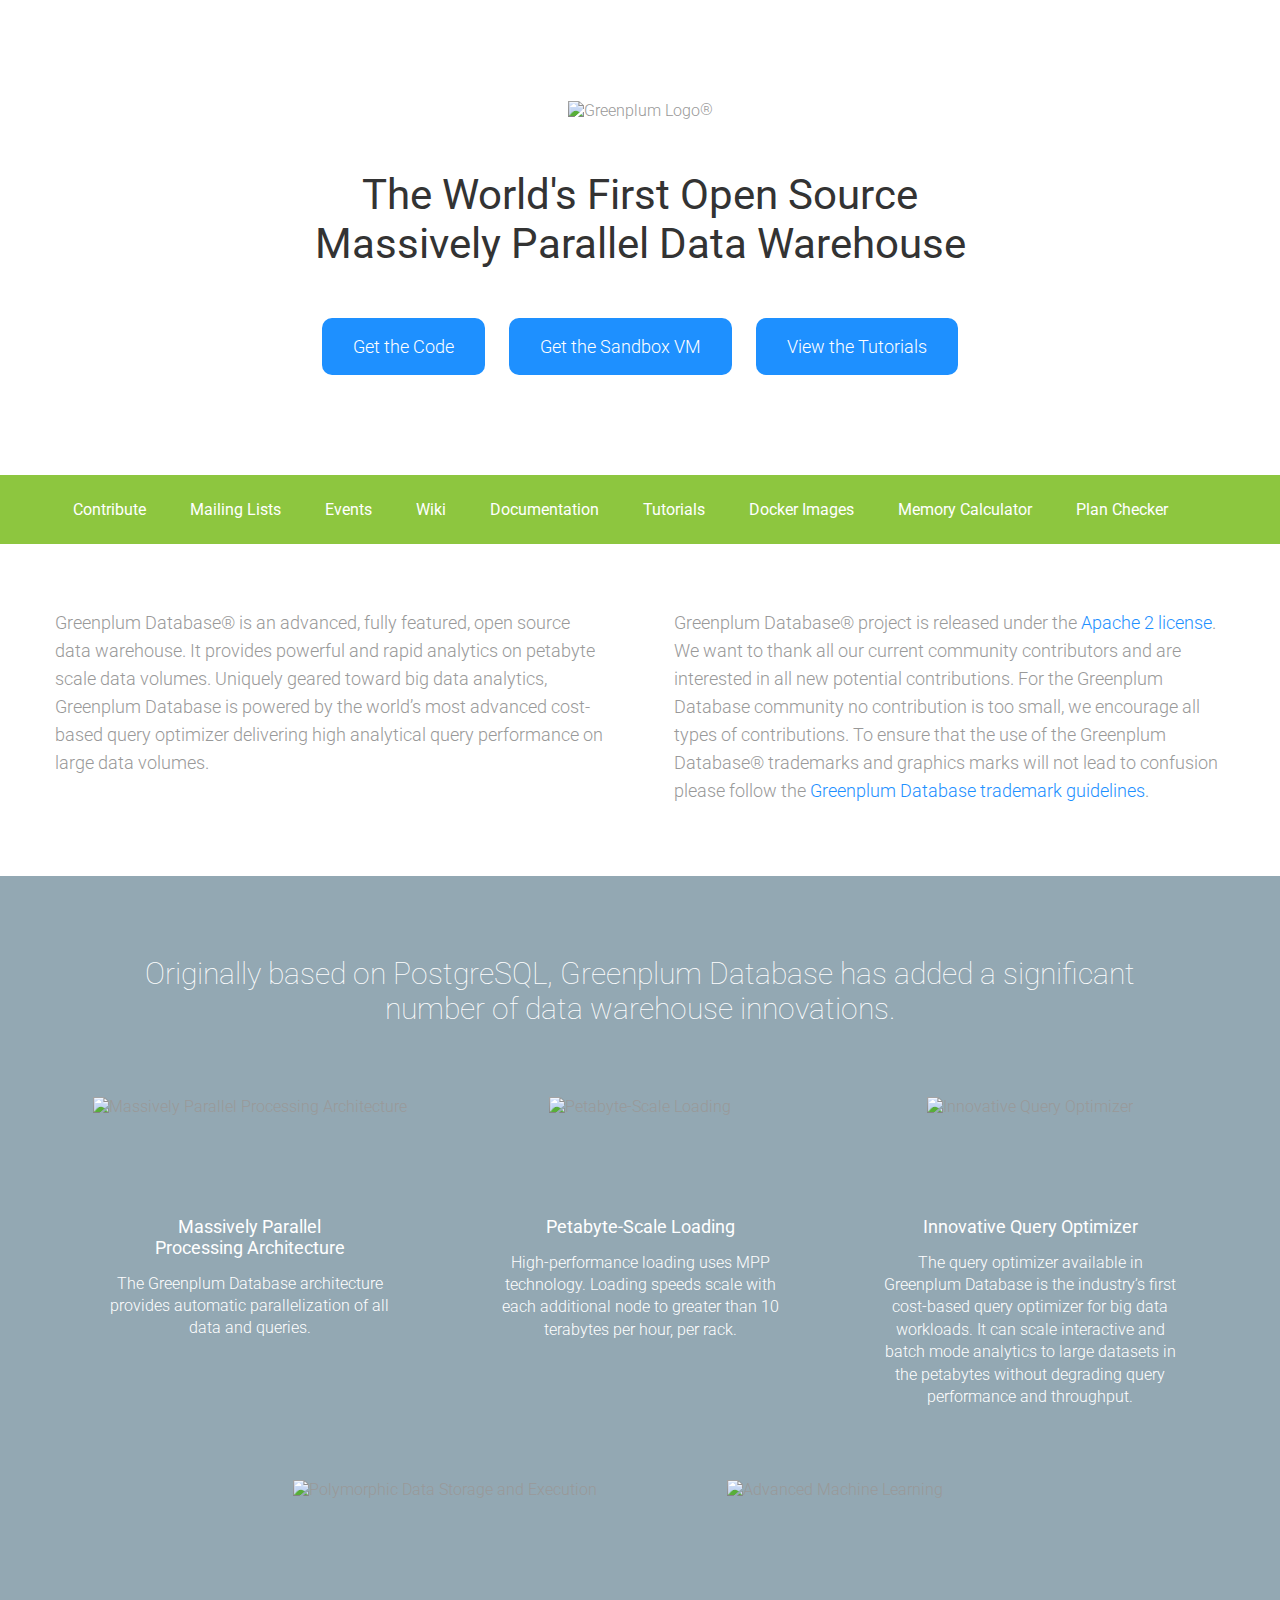
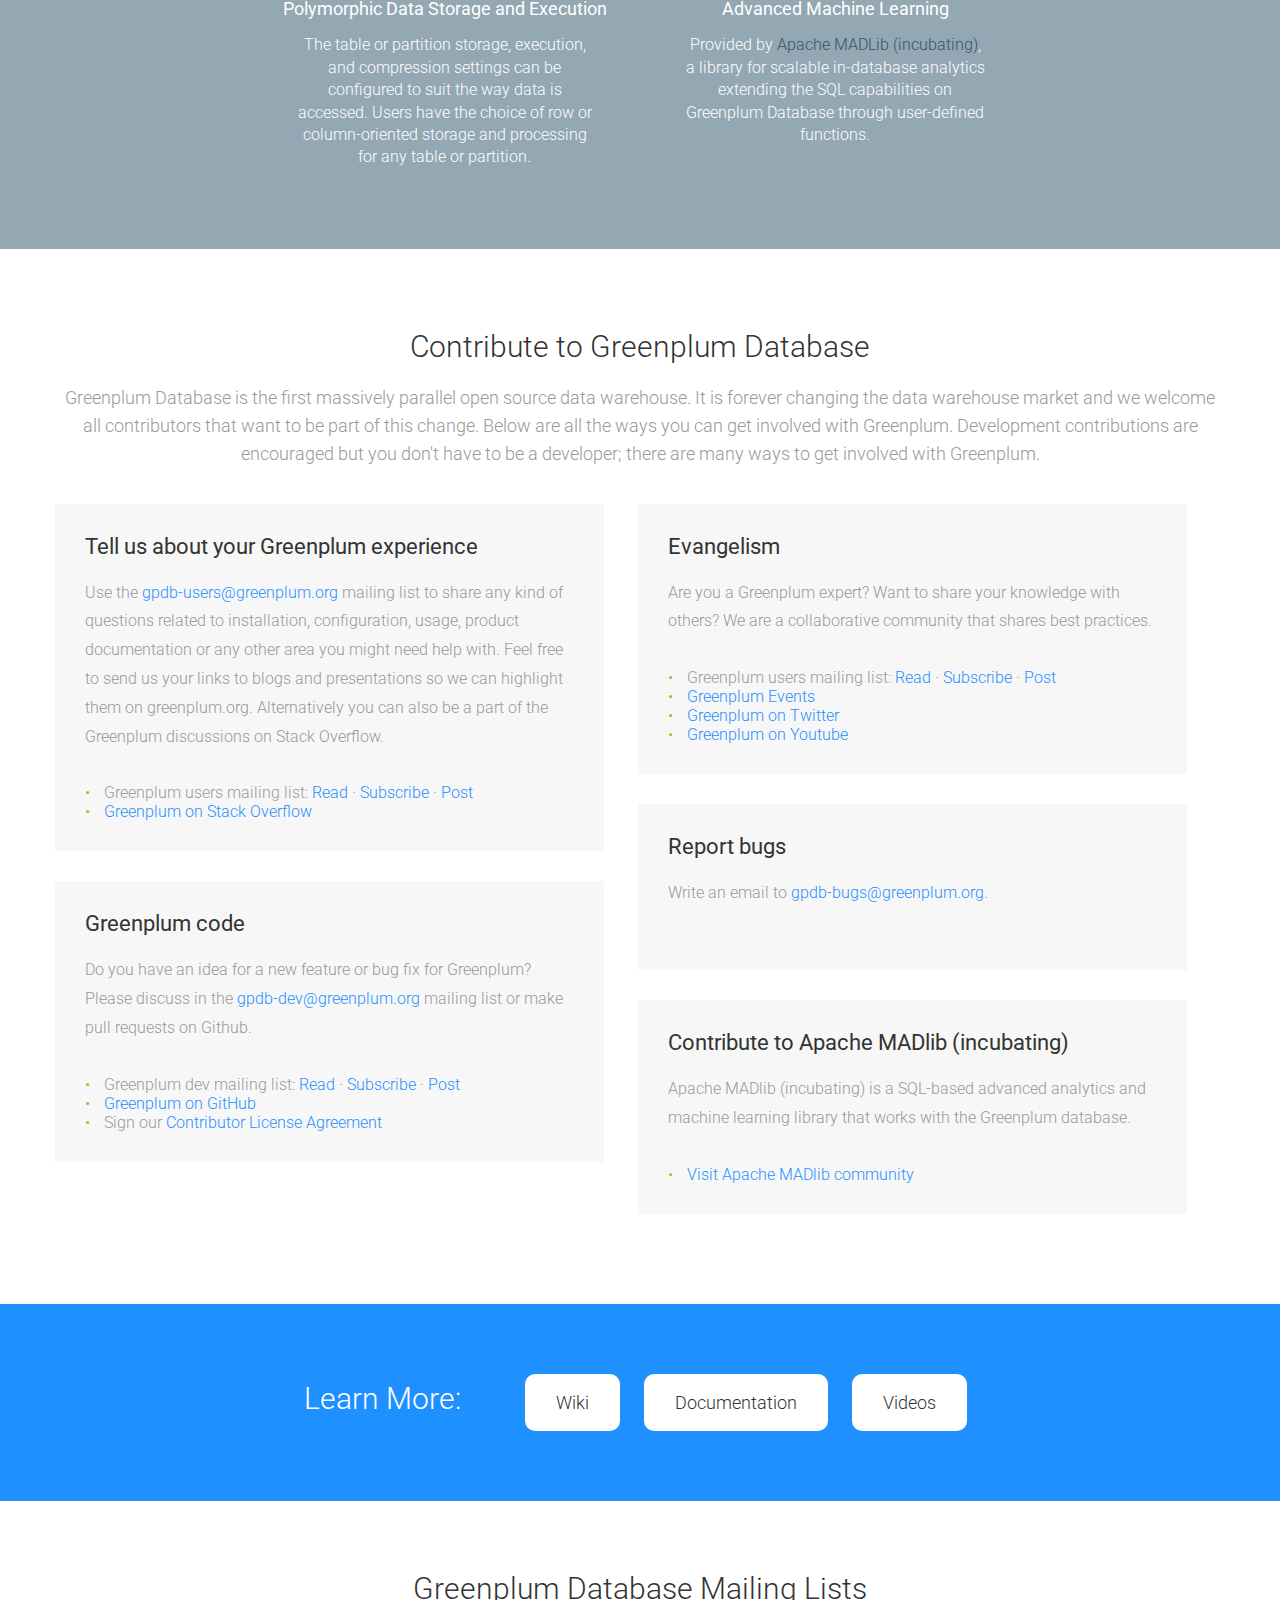
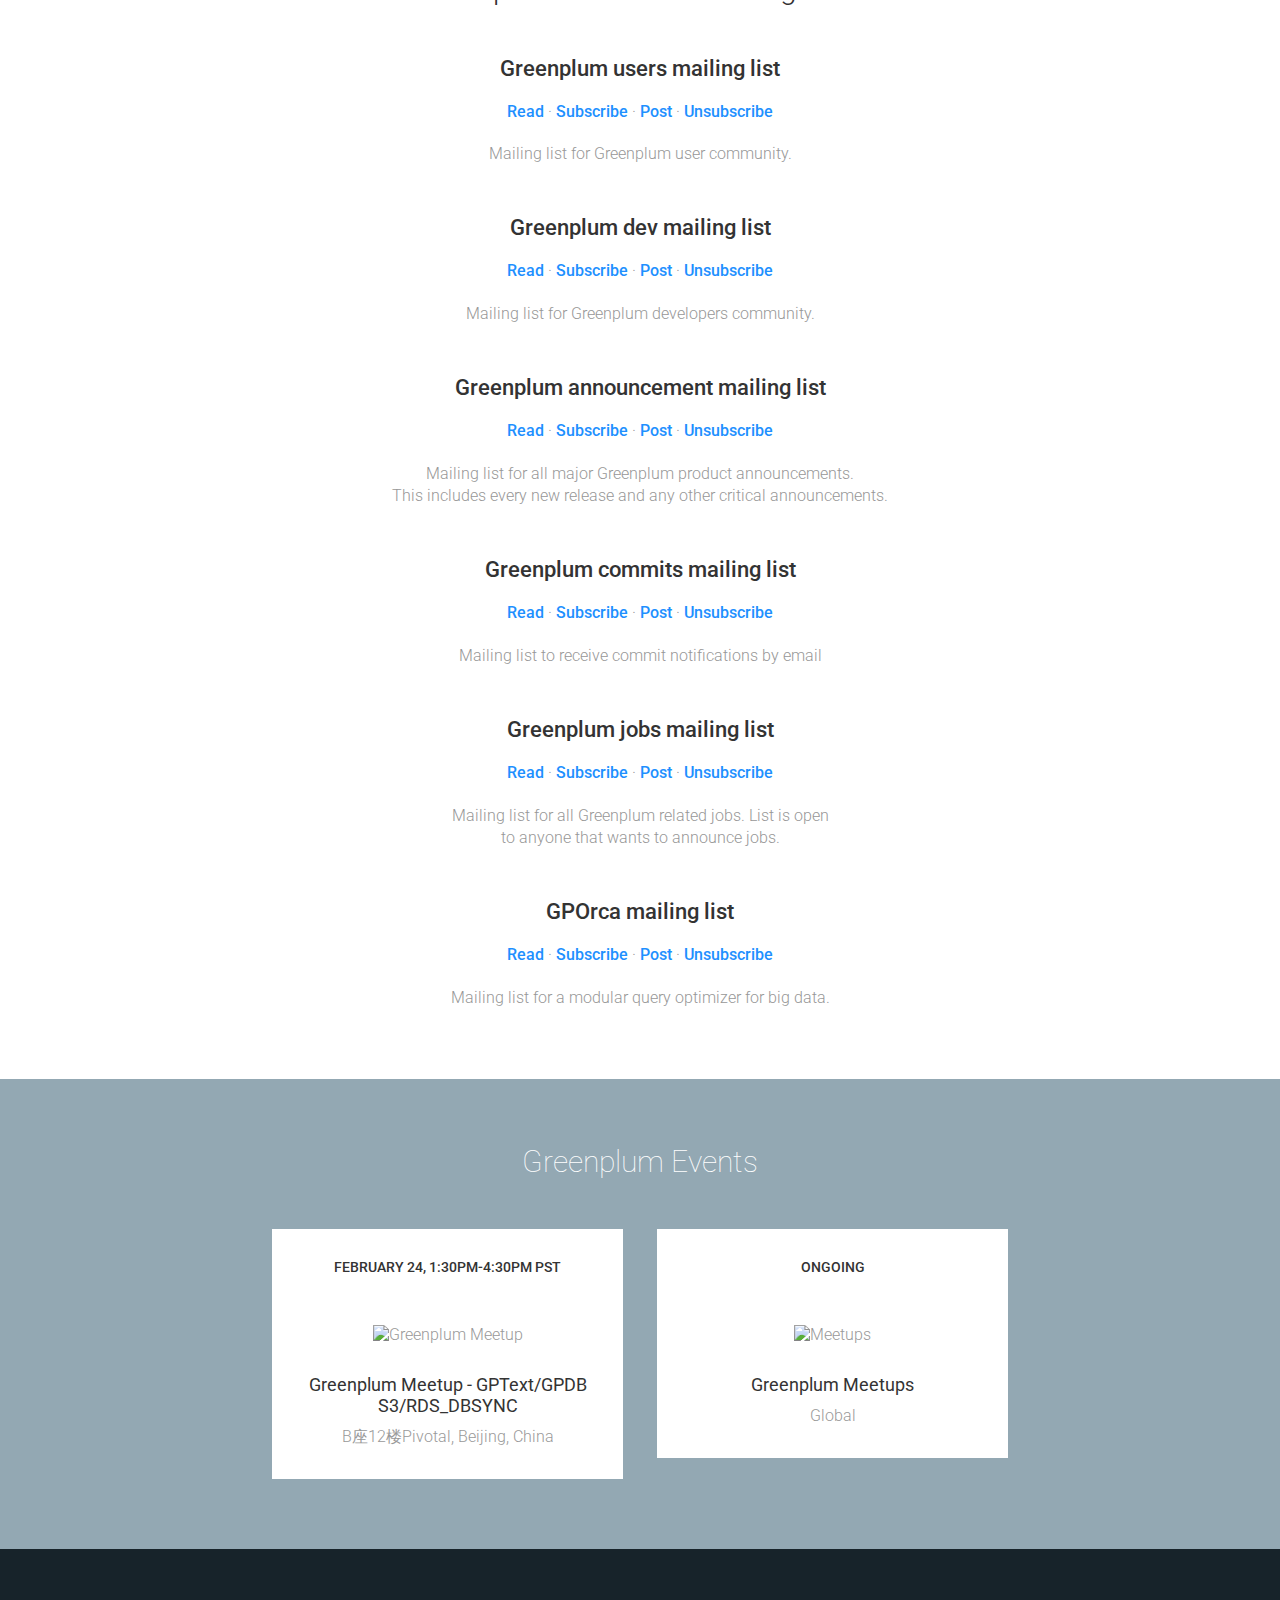
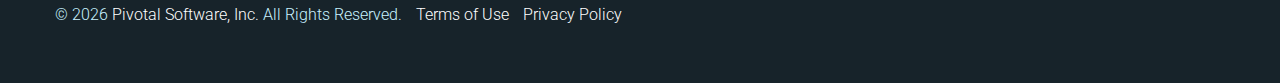
==== commit 5485b0ec: "Add Feb 24 meetup in Beijing" ====
--- a/index.html
+++ b/index.html
@@ -200,22 +200,12 @@
         <h2>Greenplum Events</h2>
         <div class='events'>
           <div class='event'>
-            <a href='https://groups.google.com/a/greenplum.org/forum/#!topic/gpdb-users/HfjYrpLMtZQ'>
+            <a href='https://www.meetup.com/Greenplum-Community/events/237750506/'>
               <div class='inner'>
-                <div class='date'>January 31, 9AM PST</div>
-                <div class='meetups'><img src='images/events/event-greenplum-chat.png' alt='Greenplum Chat' /></div>
-                <h4>Greenplum Chat - GPORCA: A modular Query Optimizer For Big Data</h4>
-                <p>Virtual</p>
-              </div>
-            </a>
-          </div>
-          <div class='event'>
-            <a href='https://www.meetup.com/Learn-about-Greenplum/events/237020789/'>
-              <div class='inner'>
-                <div class='date'>February 15, 6PM-8PM PST</div>
+                <div class='date'>February 24, 1:30PM-4:30PM PST</div>
                 <div class='meetups'><img src='images/events/event-greenplum-chat.png' alt='Greenplum Meetup' /></div>
-                <h4>Learn about machine learning on Greenplum with Apache MADlib</h4>
-                <p>Pivotal Labs, San Francisco, USA</p>
+                <h4>Greenplum Meetup - GPText/GPDB S3/RDS_DBSYNC</h4>
+                <p>B座12楼Pivotal, Beijing, China</p>
               </div>
             </a>
           </div>
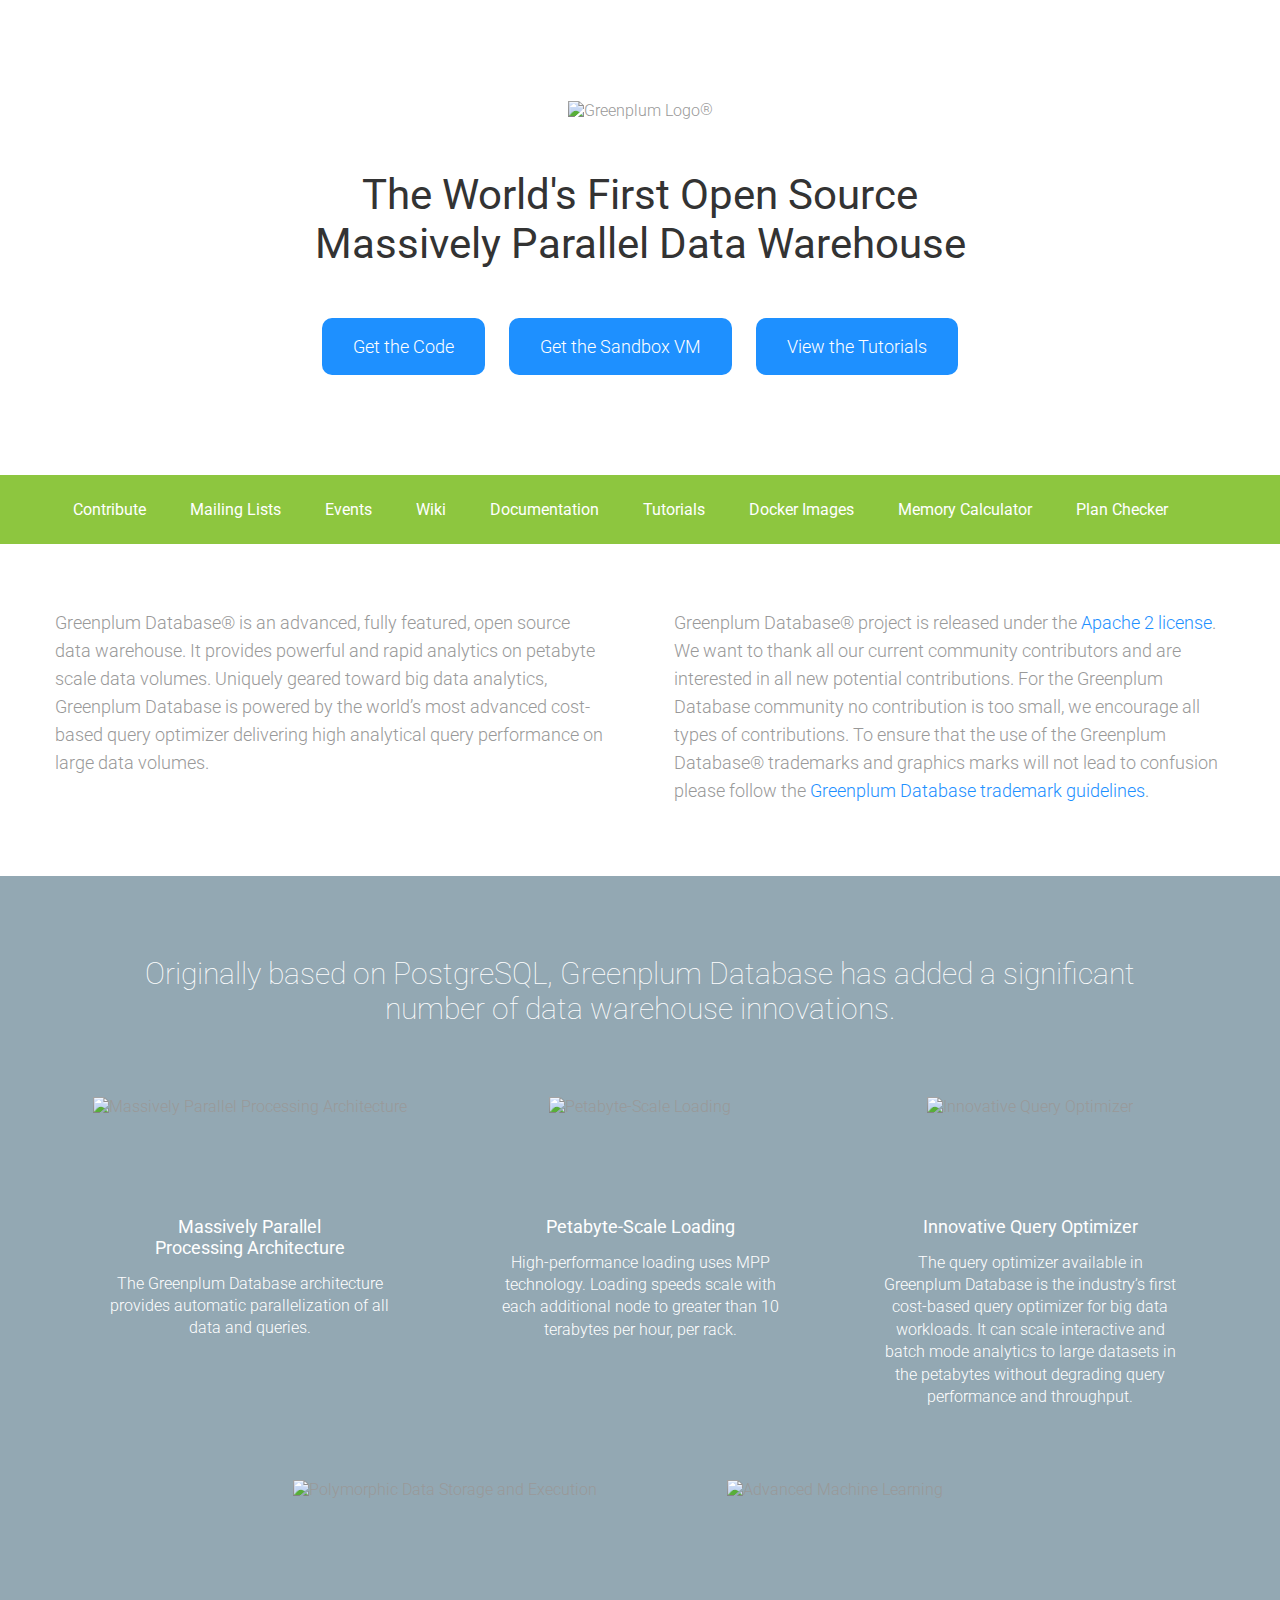
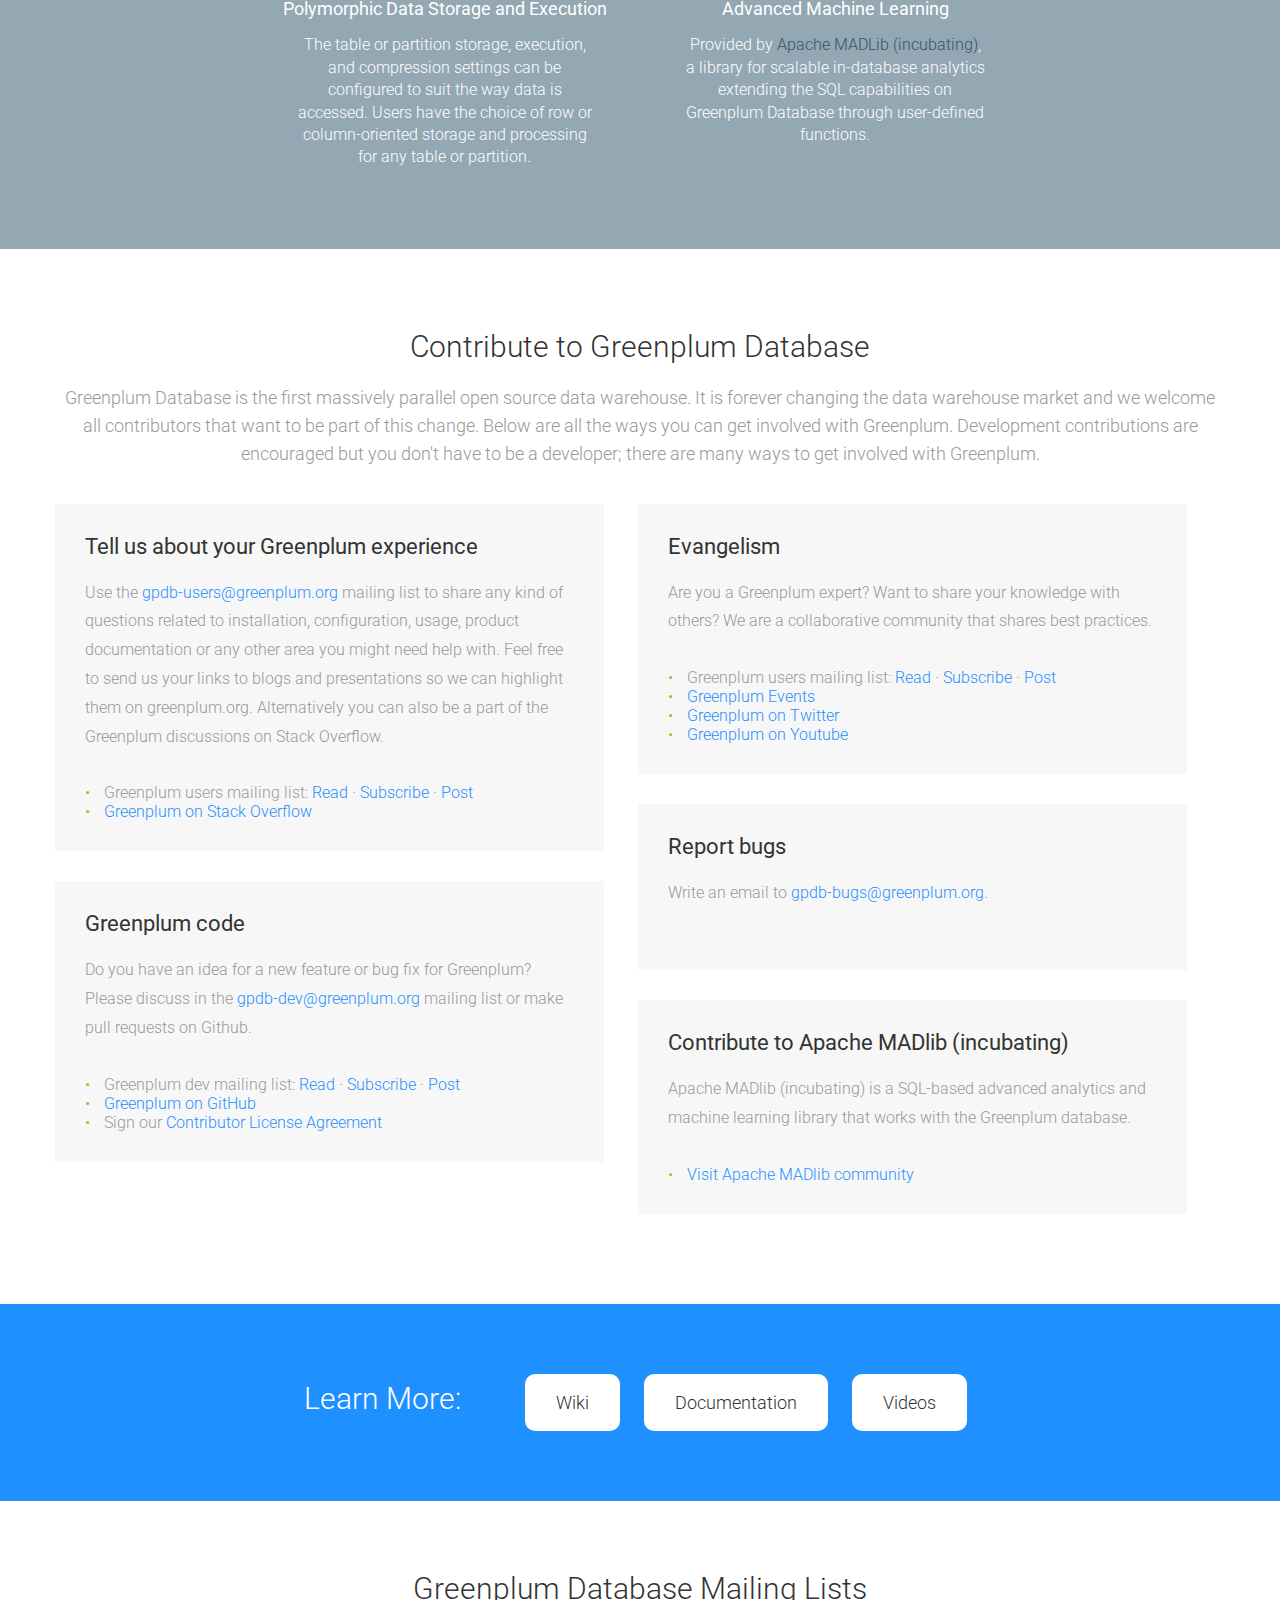
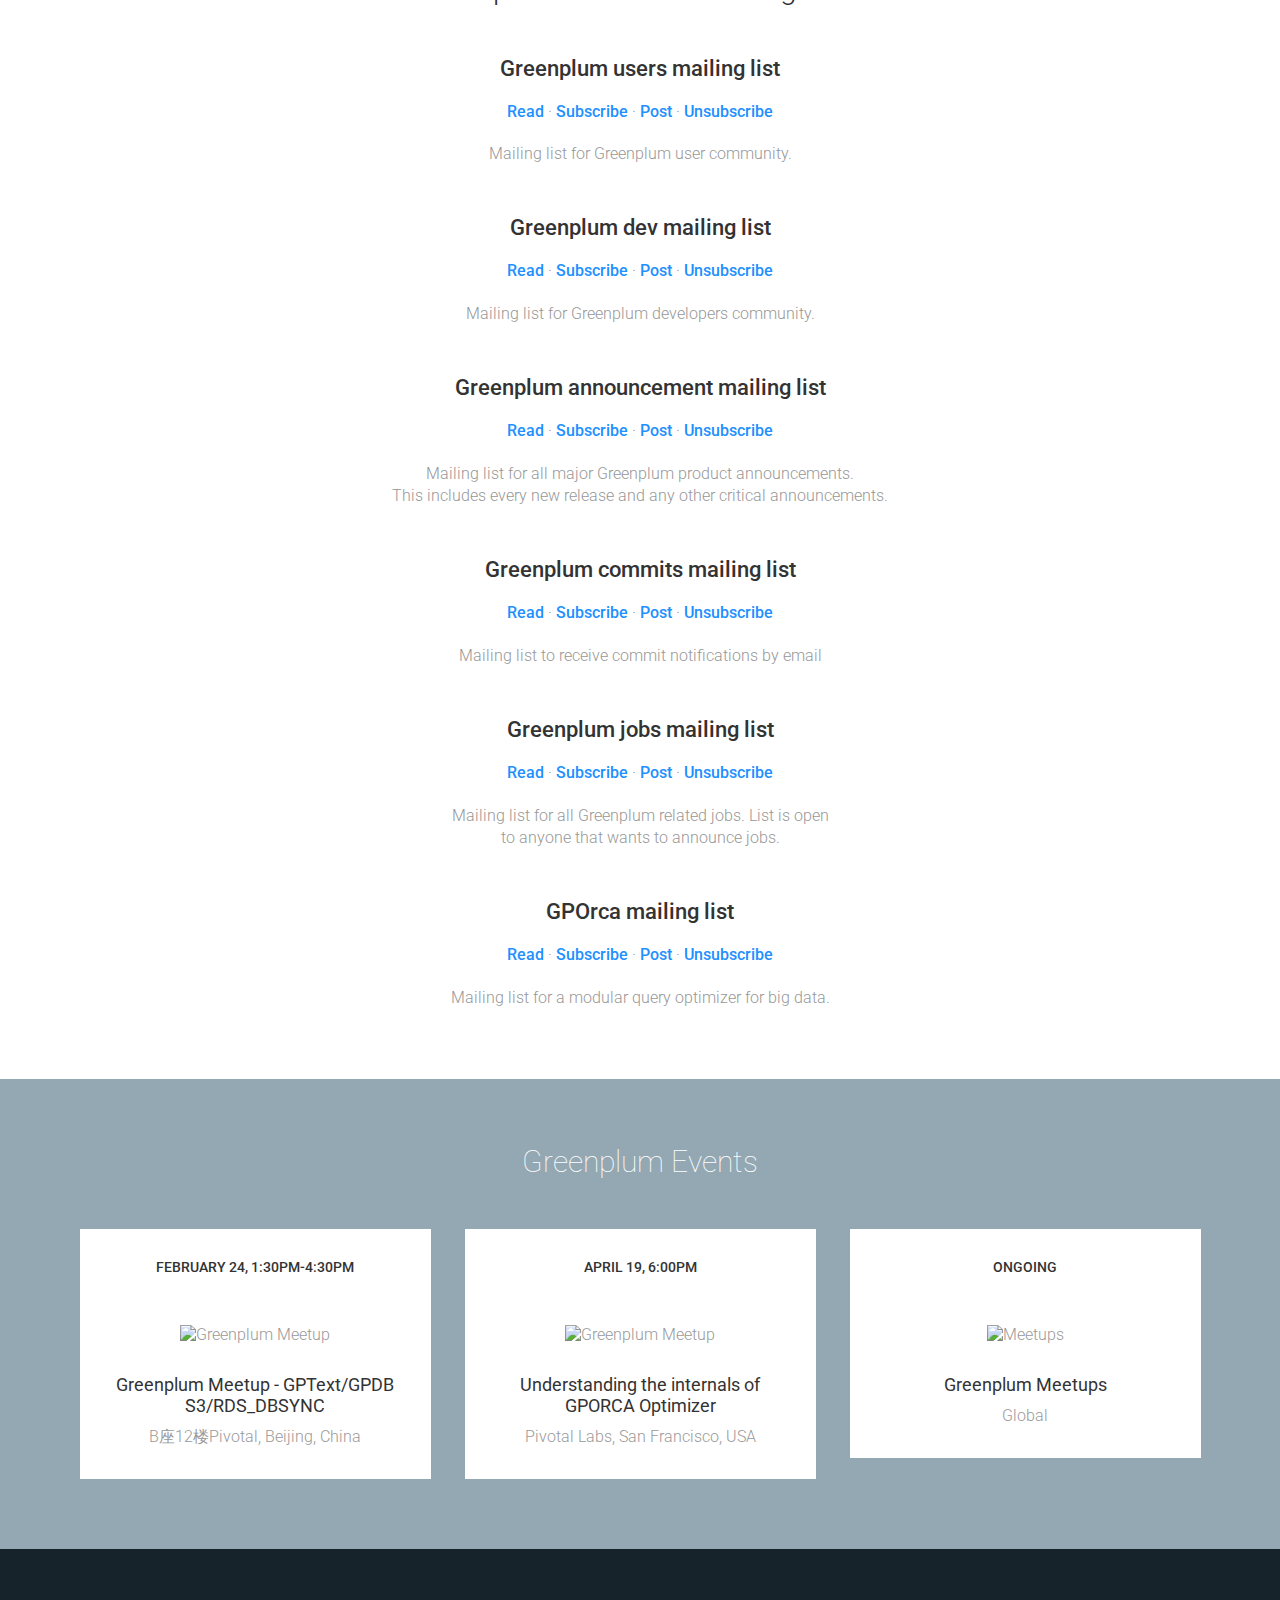
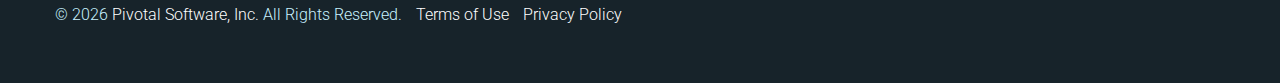
==== commit c78e16c3: "Add upcoming San Francisco meetup" ====
--- a/index.html
+++ b/index.html
@@ -202,10 +202,20 @@
           <div class='event'>
             <a href='https://www.meetup.com/Greenplum-Community/events/237750506/'>
               <div class='inner'>
-                <div class='date'>February 24, 1:30PM-4:30PM PST</div>
+                <div class='date'>February 24, 1:30PM-4:30PM</div>
                 <div class='meetups'><img src='images/events/event-greenplum-chat.png' alt='Greenplum Meetup' /></div>
                 <h4>Greenplum Meetup - GPText/GPDB S3/RDS_DBSYNC</h4>
                 <p>B座12楼Pivotal, Beijing, China</p>
+              </div>
+            </a>
+          </div>
+          <div class='event'>
+            <a href='https://www.meetup.com/Learn-about-Greenplum/events/237763844/'>
+              <div class='inner'>
+                <div class='date'>April 19, 6:00PM</div>
+                <div class='meetups'><img src='images/events/event-greenplum-chat.png' alt='Greenplum Meetup' /></div>
+                <h4>Understanding the internals of GPORCA Optimizer</h4>
+                <p>Pivotal Labs, San Francisco, USA</p>
               </div>
             </a>
           </div>
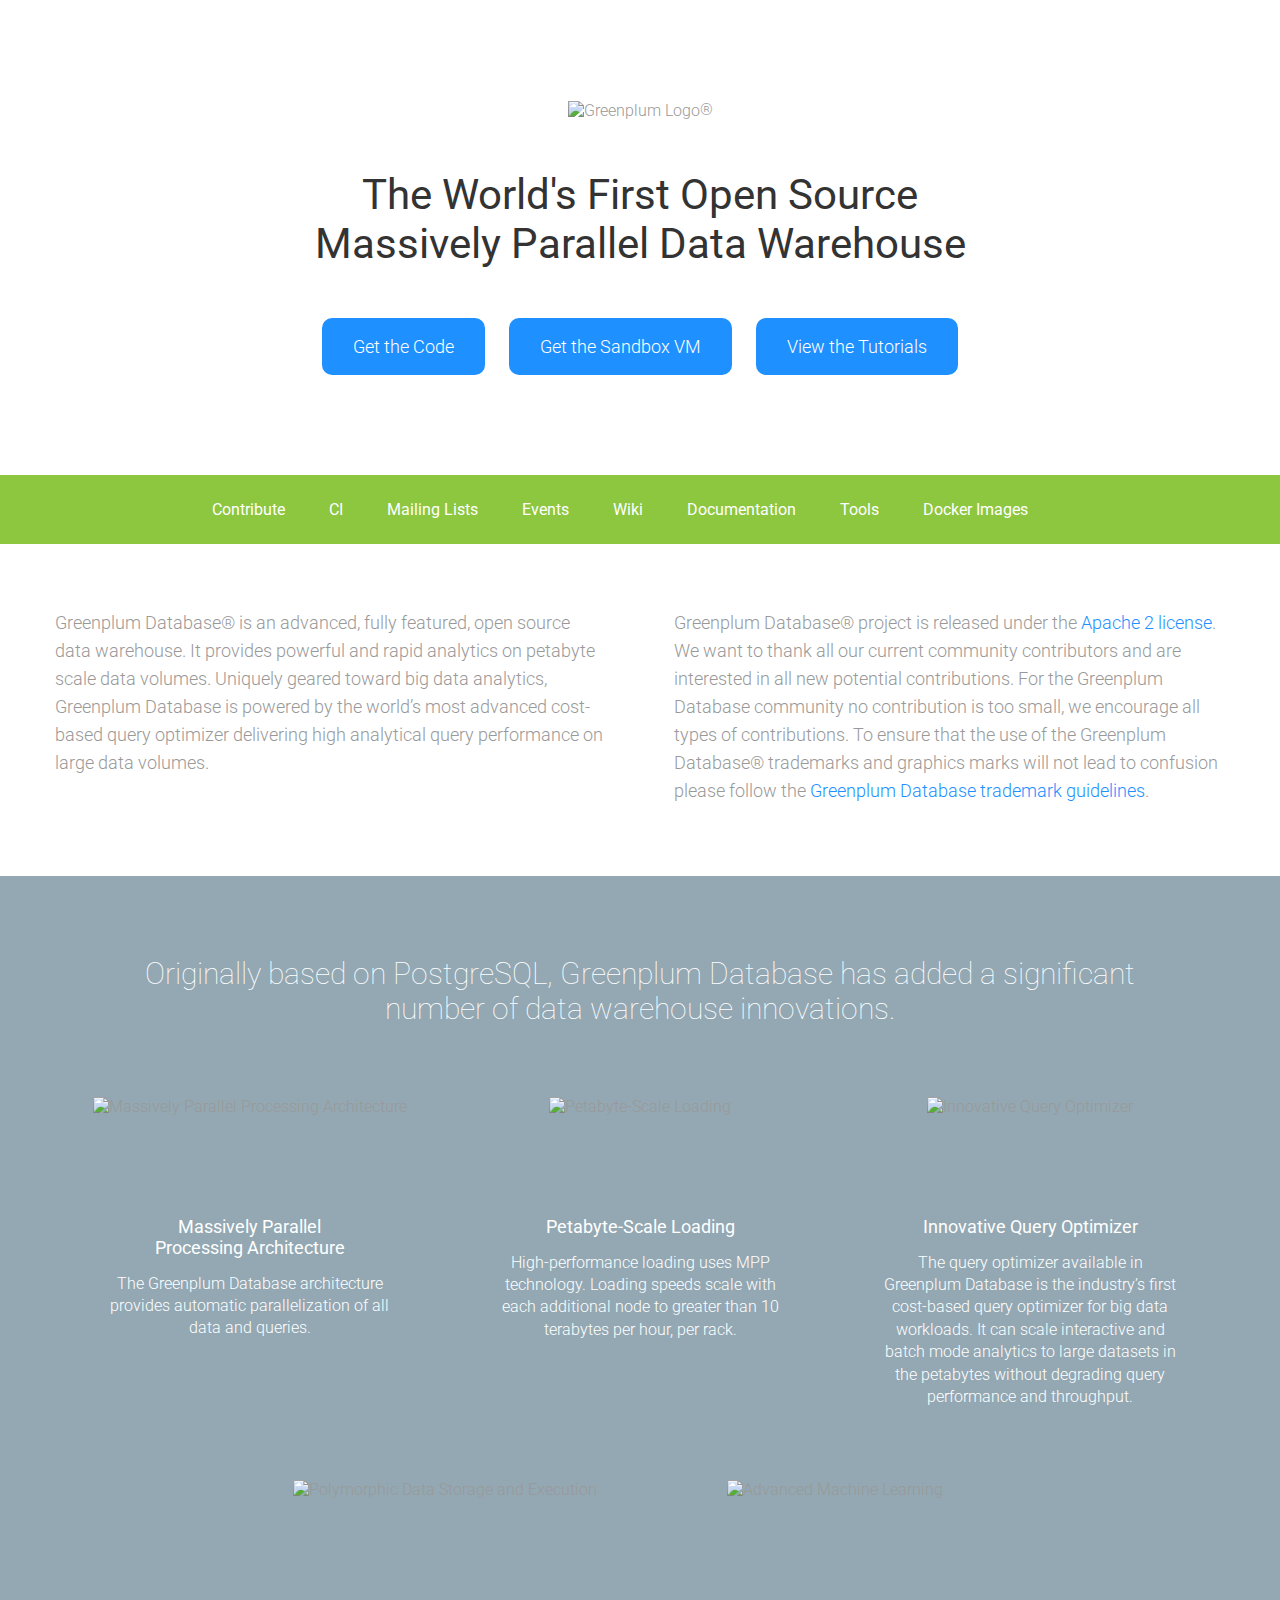
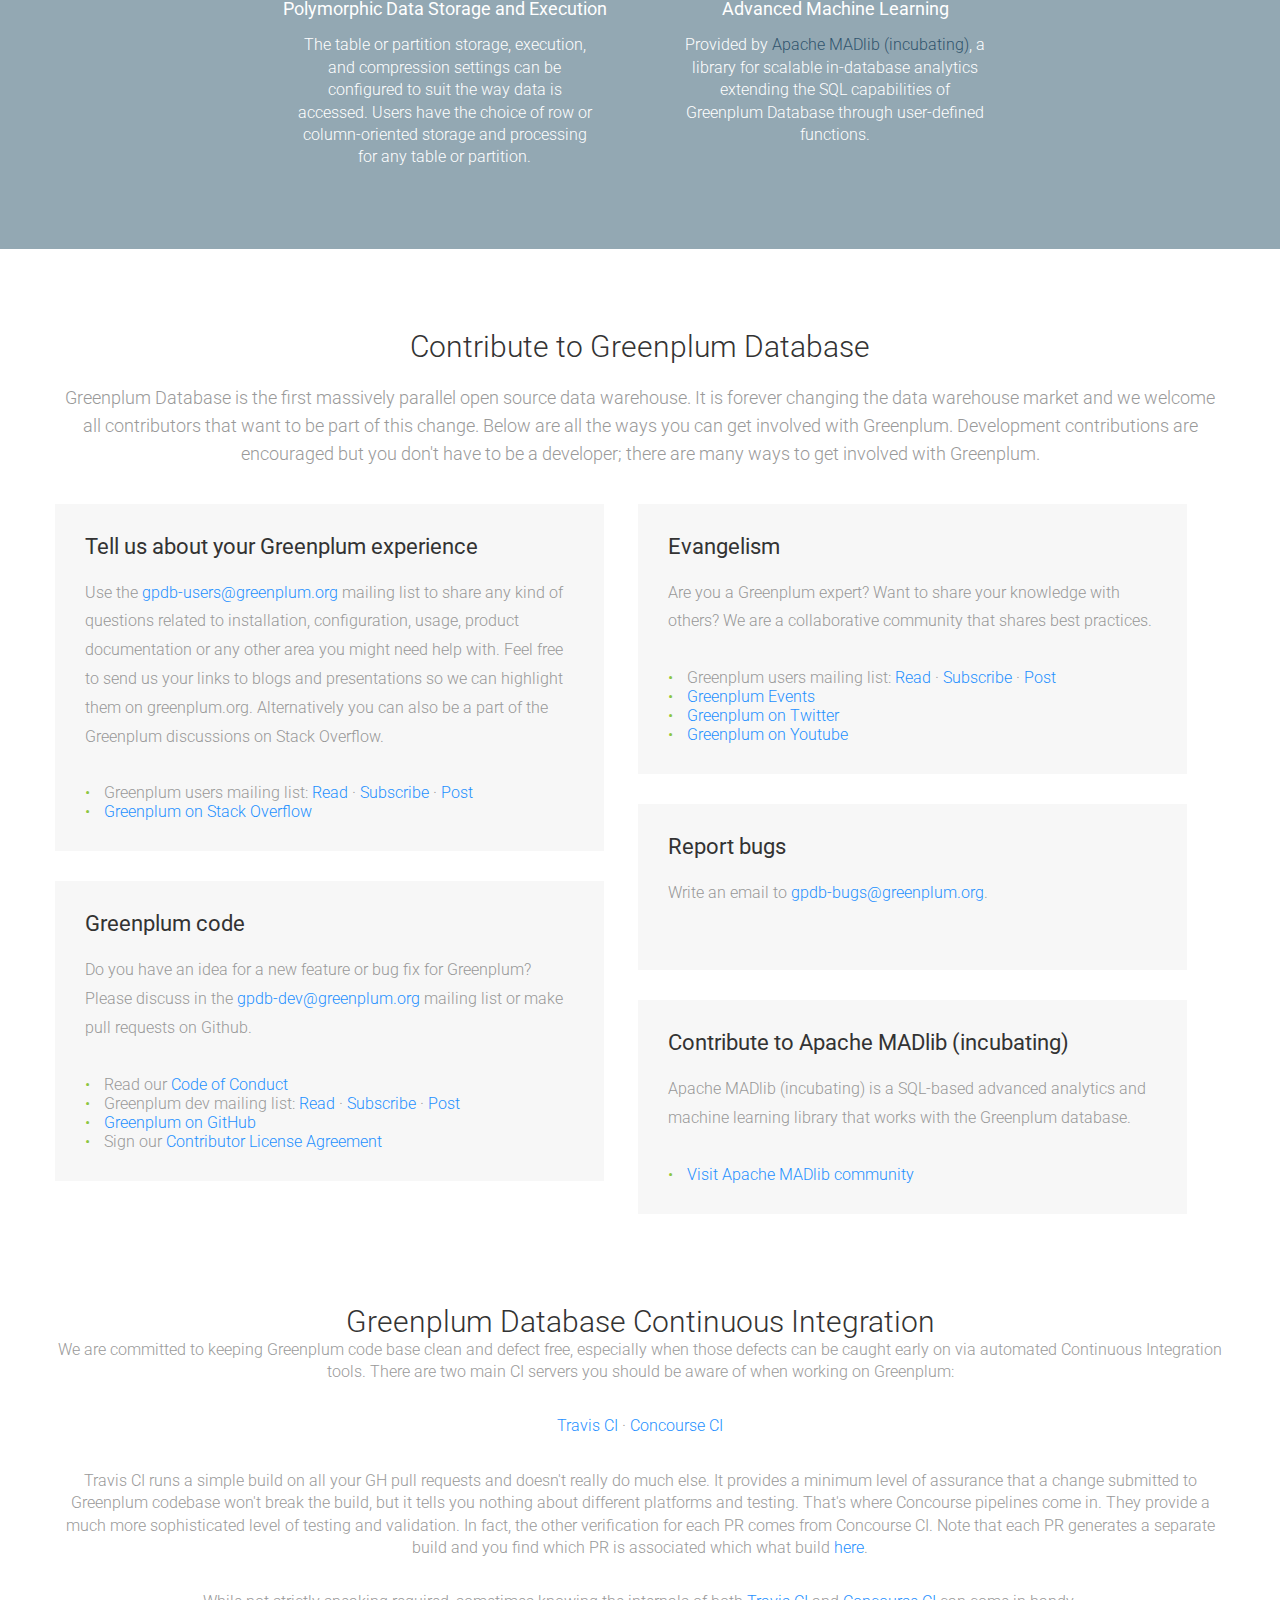
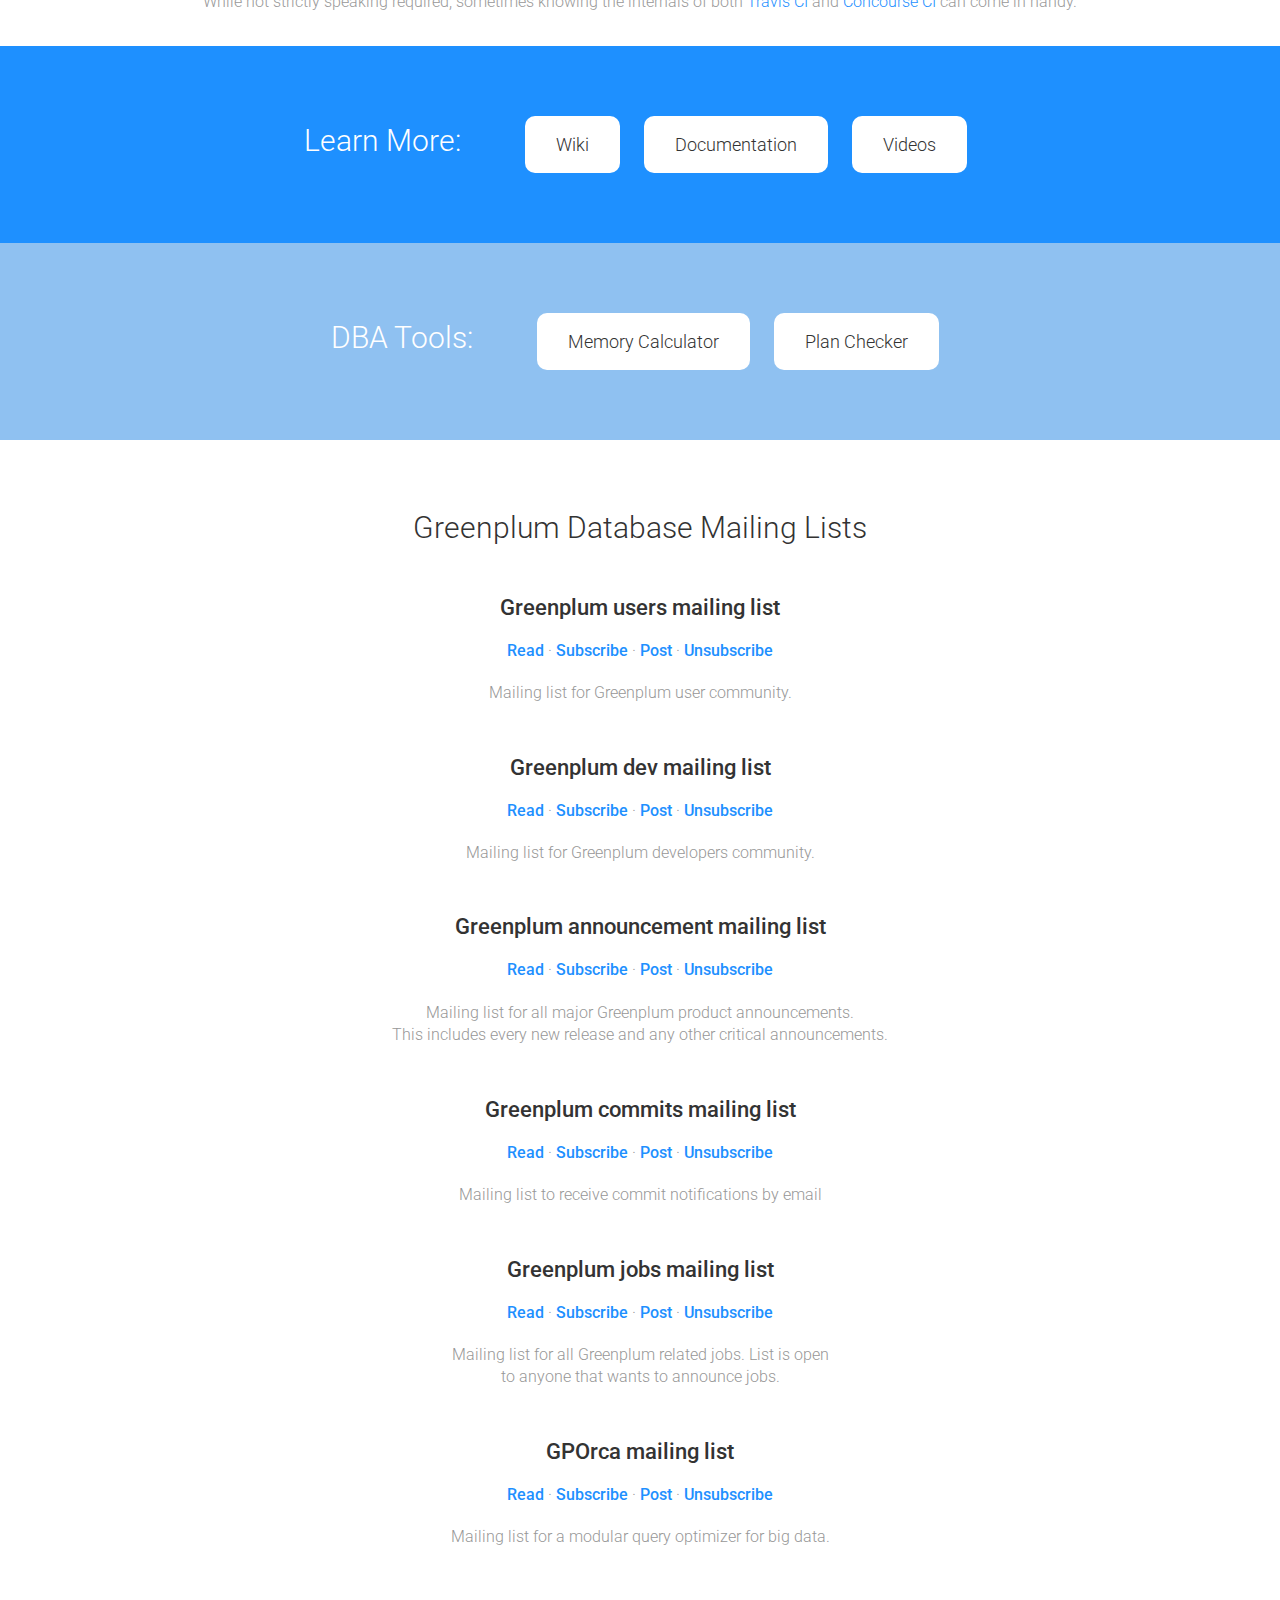
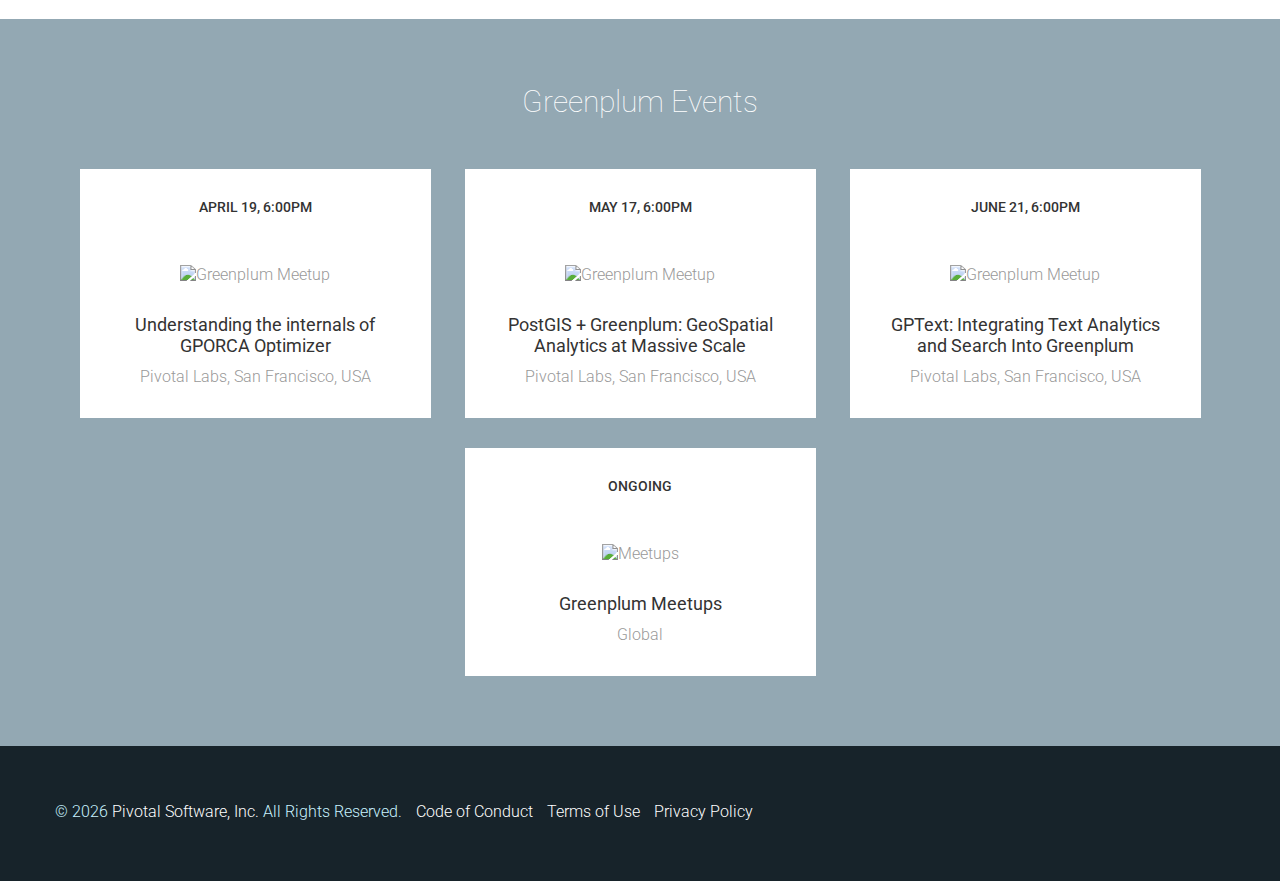
==== commit 9aaf8021: "Reduce the number of options in top navbar" ====
--- a/index.html
+++ b/index.html
@@ -22,7 +22,7 @@
 
 <link href='https://fonts.googleapis.com/css?family=Roboto:400,300,500,100' rel='stylesheet' type='text/css'>
 
-<script>
+<script type="text/javascript">
   (function(i,s,o,g,r,a,m){i['GoogleAnalyticsObject']=r;i[r]=i[r]||function(){
   (i[r].q=i[r].q||[]).push(arguments)},i[r].l=1*new Date();a=s.createElement(o),
   m=s.getElementsByTagName(o)[0];a.async=1;a.src=g;m.parentNode.insertBefore(a,m)
@@ -41,7 +41,7 @@
         <img src='images/logo-greenplum.png' alt='Greenplum Logo'>&reg;
         <h1>The World's First Open Source<br/>Massively Parallel Data Warehouse</h1>
         <div class='cta'><a href='https://github.com/greenplum-db/gpdb'>Get the Code</a></div>
-        <div class='cta'><a href='https://network.pivotal.io/products/pivotal-gpdb#/releases/3936/file_groups/544'>Get the Sandbox VM</a></div>
+        <div class='cta'><a href='https://network.pivotal.io/products/pivotal-gpdb#/releases/4540/file_groups/566'>Get the Sandbox VM</a></div>
         <div class='cta'><a href='http://greenplum.org/gpdb-sandbox-tutorials/'>View the Tutorials</a></div>
       </div>
     </div>
@@ -49,14 +49,13 @@
     <div id='nav'>
       <div class='container center'>
         <a href="#contribute">Contribute</a>
+        <a href="#ci">CI</a>
         <a href="#mailing-lists">Mailing Lists</a>
         <a href="#events">Events</a>
-        <a href="https://github.com/greenplum-db/greenplum-db.github.io/wiki">Wiki</a>
-        <a href="http://gpdb.docs.pivotal.io/">Documentation</a>
-        <a href="http://greenplum.org/gpdb-sandbox-tutorials/">Tutorials</a>
+        <a href="https://github.com/greenplum-db/gpdb/wiki">Wiki</a>
+        <a href="http://greenplum.org/docs/">Documentation</a>
+        <a href="#tools">Tools</a>
         <a href="https://hub.docker.com/r/pivotaldata/gpdb-base/">Docker Images</a>
-        <a href="http://greenplum.org/calc">Memory Calculator</a>
-        <a href="https://planchecker.cfapps.io">Plan Checker</a>
       </div>
     </div>
 
@@ -66,7 +65,7 @@
           Greenplum Database&reg; is an advanced, fully featured, open source data warehouse. It provides powerful and rapid analytics on petabyte scale data volumes. Uniquely geared toward big data analytics, Greenplum Database is powered by the world’s most advanced cost-based query optimizer delivering high analytical query performance on large data volumes.
         </p>
         <p>
-          Greenplum Database&reg; project is released under the <a href='http://www.apache.org/licenses/LICENSE-2.0'>Apache 2 license</a>. We want to thank all our current community contributors and are interested in all new potential contributions. For the Greenplum Database community no contribution is too small, we encourage all types of contributions. To ensure that the use of the Greenplum Database® trademarks and graphics marks will not lead to confusion please follow the <a href="GreenplumDatabaseTrademarkGuidelines.html">Greenplum Database trademark guidelines</a>.
+          Greenplum Database&reg; project is released under the <a href='http://www.apache.org/licenses/LICENSE-2.0'>Apache 2 license</a>. We want to thank all our current community contributors and are interested in all new potential contributions. For the Greenplum Database community no contribution is too small, we encourage all types of contributions. To ensure that the use of the Greenplum Database&reg; trademarks and graphics marks will not lead to confusion please follow the <a href="GreenplumDatabaseTrademarkGuidelines.html">Greenplum Database trademark guidelines</a>.
         </p>
       </div>
     </div>
@@ -99,7 +98,7 @@
         <div class='feature'>
           <div class='img'><img src='images/features/logo-madlib-white.png' alt='Advanced Machine Learning'></div>
           <h4>Advanced Machine Learning</h4>
-          <p>Provided by <a href="http://madlib.incubator.apache.org">Apache MADLib (incubating)</a>, a library for scalable in-database analytics extending the SQL capabilities on Greenplum Database through user-defined functions.</p>
+          <p>Provided by <a href="http://madlib.incubator.apache.org">Apache MADlib (incubating)</a>, a library for scalable in-database analytics extending the SQL capabilities of Greenplum Database through user-defined functions.</p>
         </div>
       </div>
     </div>
@@ -124,6 +123,7 @@
               <h3>Greenplum code</h3>
               <p>Do you have an idea for a new feature or bug fix for Greenplum? Please discuss in the <a href='mailto:gpdb-dev@greenplum.org'>gpdb-dev@greenplum.org</a> mailing list or make pull requests on Github. </p>
               <ul>
+                <li>Read our <a href='code_of_conduct.html'>Code of Conduct</a></li>
                 <li>Greenplum dev mailing list: <a href="https://groups.google.com/a/greenplum.org/forum/#!forum/gpdb-dev">Read</a> &middot; <a href='mailto:gpdb-dev+subscribe@greenplum.org'>Subscribe</a> &middot; <a href='mailto:gpdb-dev@greenplum.org'>Post</a></li>
                 <li><a href='https://github.com/greenplum-db'>Greenplum on GitHub</a></li>
                 <li>Sign our <a href='https://cla.pivotal.io/sign/greenplum'>Contributor License Agreement</a></li>
@@ -138,7 +138,7 @@
                 <li>Greenplum users mailing list: <a href="https://groups.google.com/a/greenplum.org/forum/#!forum/gpdb-users">Read</a> &middot; <a href='mailto:gpdb-users+subscribe@greenplum.org'>Subscribe</a> &middot; <a href='mailto:gpdb-users@greenplum.org'>Post</a></li>
                 <li><a href='#events'>Greenplum Events</a></li>
                 <li><a href='https://twitter.com/greenplum'>Greenplum on Twitter</a></li>
-                <li><a href='https://www.youtube.com/channel/UCIC2TGO-4xNSAJFCJXlJNwA'>Greenplum on Youtube</a></li>
+                <li><a href='https://www.youtube.com/GreenplumDatabase'>Greenplum on Youtube</a></li>
               </ul>
             </div>
             <div class='bg-lightgrey'>
@@ -157,12 +157,36 @@
       </div>
     </div>
 
+    <div id='ci'>
+      <div class='container center'>
+        <h2>Greenplum Database Continuous Integration</h2>
+        <p>We are committed to keeping Greenplum code base clean and defect free, especially when those defects can be caught early on via automated Continuous Integration tools. There are two main CI servers you should be aware of when working on Greenplum: 
+
+        <p><a href="https://travis-ci.org/greenplum-db">Travis CI</a> &middot; <a href='https://gpdb.ci.pivotalci.info/teams/gpdb'>Concourse CI</a></p>
+        <p>Travis CI runs a simple build on all your GH pull requests and doesn't really do much else. It provides a minimum level of assurance that
+        a change submitted to Greenplum codebase won't break the build, but it tells you nothing about different platforms and testing. That's where
+Concourse pipelines come in. They provide a much more sophisticated level of testing and validation. In fact, the other verification for each PR comes from Concourse CI. Note that each PR generates a separate build and you find which PR is associated which what build <a href="https://gpdb.ci.pivotalci.info/teams/gpdb/pipelines/gpdb_pr/resources/gpdb_pr">here</a>.</p>
+
+        <p>While not strictly speaking required, sometimes knowing the internals of both 
+           <a href="https://docs.travis-ci.com/user/getting-started">Travis CI</a>
+           and <a href="http://concourse.ci/introduction.html">Concourse CI</a> can come in handy.<p> 
+
+      </div>
+    </div>
+
+
     <div id='learnmore' class='bg-blue'>
       <h2>Learn More:</h2>
-      <div class='cta'><a href='https://github.com/greenplum-db/greenplum-db.github.io/wiki'>Wiki</a></div>
-      <div class='cta'><a href='http://gpdb.docs.pivotal.io/'>Documentation</a></div>
-      <div class='cta'><a href='https://www.youtube.com/channel/UCIC2TGO-4xNSAJFCJXlJNwA'>Videos</a></div>
-    </div>
+      <div class='cta'><a href='https://github.com/greenplum-db/gpdb/wiki'>Wiki</a></div>
+      <div class='cta'><a href='http://greenplum.org/docs/'>Documentation</a></div>
+      <div class='cta'><a href='https://www.youtube.com/GreenplumDatabase'>Videos</a></div>
+    </div>
+
+	<div id='tools' class='bg-paleblue'>
+	  <h2>DBA Tools:</h2>
+      <div class='cta'><a href="http://greenplum.org/calc">Memory Calculator</a></div>
+      <div class='cta'><a href="https://planchecker.cfapps.io">Plan Checker</a></div>
+	</div>
 
     <div id='mailing-lists'>
       <div class='container center'>
@@ -199,16 +223,6 @@
       <div class='container center'>
         <h2>Greenplum Events</h2>
         <div class='events'>
-          <div class='event'>
-            <a href='https://www.meetup.com/Greenplum-Community/events/237750506/'>
-              <div class='inner'>
-                <div class='date'>February 24, 1:30PM-4:30PM</div>
-                <div class='meetups'><img src='images/events/event-greenplum-chat.png' alt='Greenplum Meetup' /></div>
-                <h4>Greenplum Meetup - GPText/GPDB S3/RDS_DBSYNC</h4>
-                <p>B座12楼Pivotal, Beijing, China</p>
-              </div>
-            </a>
-          </div>
           <div class='event'>
             <a href='https://www.meetup.com/Learn-about-Greenplum/events/237763844/'>
               <div class='inner'>
@@ -220,6 +234,26 @@
             </a>
           </div>
           <div class='event'>
+            <a href='https://www.meetup.com/Learn-about-Greenplum/events/238417312/'>
+              <div class='inner'>
+                <div class='date'>May 17, 6:00PM</div>
+                <div class='meetups'><img src='images/events/event-greenplum-chat.png' alt='Greenplum Meetup' /></div>
+                <h4>PostGIS + Greenplum: GeoSpatial Analytics at Massive Scale</h4>
+                <p>Pivotal Labs, San Francisco, USA</p>
+              </div>
+            </a>
+          </div>
+          <div class='event'>
+            <a href='https://www.meetup.com/Learn-about-Greenplum/events/238803013/'>
+              <div class='inner'>
+                <div class='date'>June 21, 6:00PM</div>
+                <div class='meetups'><img src='images/events/event-greenplum-chat.png' alt='Greenplum Meetup' /></div>
+                <h4>GPText: Integrating Text Analytics and Search Into Greenplum</h4>
+                <p>Pivotal Labs, San Francisco, USA</p>
+              </div>
+            </a>
+          </div>
+          <div class='event'>
             <a href='http://greenplum.meetup.com/'>
               <div class='inner'>
                 <div class='date'>Ongoing</div>
@@ -237,8 +271,9 @@
       <div class='container'>
         <p>
           &copy;
-          <script>var d = new Date(); document.write(d.getFullYear());</script>
+          <script type="text/javascript">var d = new Date(); document.write(d.getFullYear());</script>
           <a href='http://pivotal.io'>Pivotal Software, Inc.</a> All Rights Reserved.
+          <a class='legal' href='code_of_conduct.html'>Code of Conduct</a>
           <a class='legal' href='http://pivotal.io/terms-of-use'>Terms of Use</a>
           <a class='legal' href='http://pivotal.io/privacy-policy'>Privacy Policy</a>
         </p>
--- a/style/master.css
+++ b/style/master.css
@@ -112,6 +112,9 @@
 .bg-blue {
   background: #1e90ff;
 }
+.bg-paleblue {
+  background: #8fc1f1;
+}
 .bg-stingray {
   background: #93a8b3;
 }
@@ -277,6 +280,34 @@
 }
 
 #learnmore .cta a {
+  color: #333333;
+}
+
+#tools {
+  padding: 70px 0;
+  text-align: center;
+}
+
+#tools .container {
+  max-width: 635px;
+}
+
+#tools h2 {
+  color: white;
+  display: inline-block;
+  padding-right: 50px;
+}
+
+#tools .cta {
+  background-color: white;
+  display: inline-block;
+}
+
+#tools .cta:hover {
+  background-color: #f7f7f7;
+}
+
+#tools .cta a {
   color: #333333;
 }
 
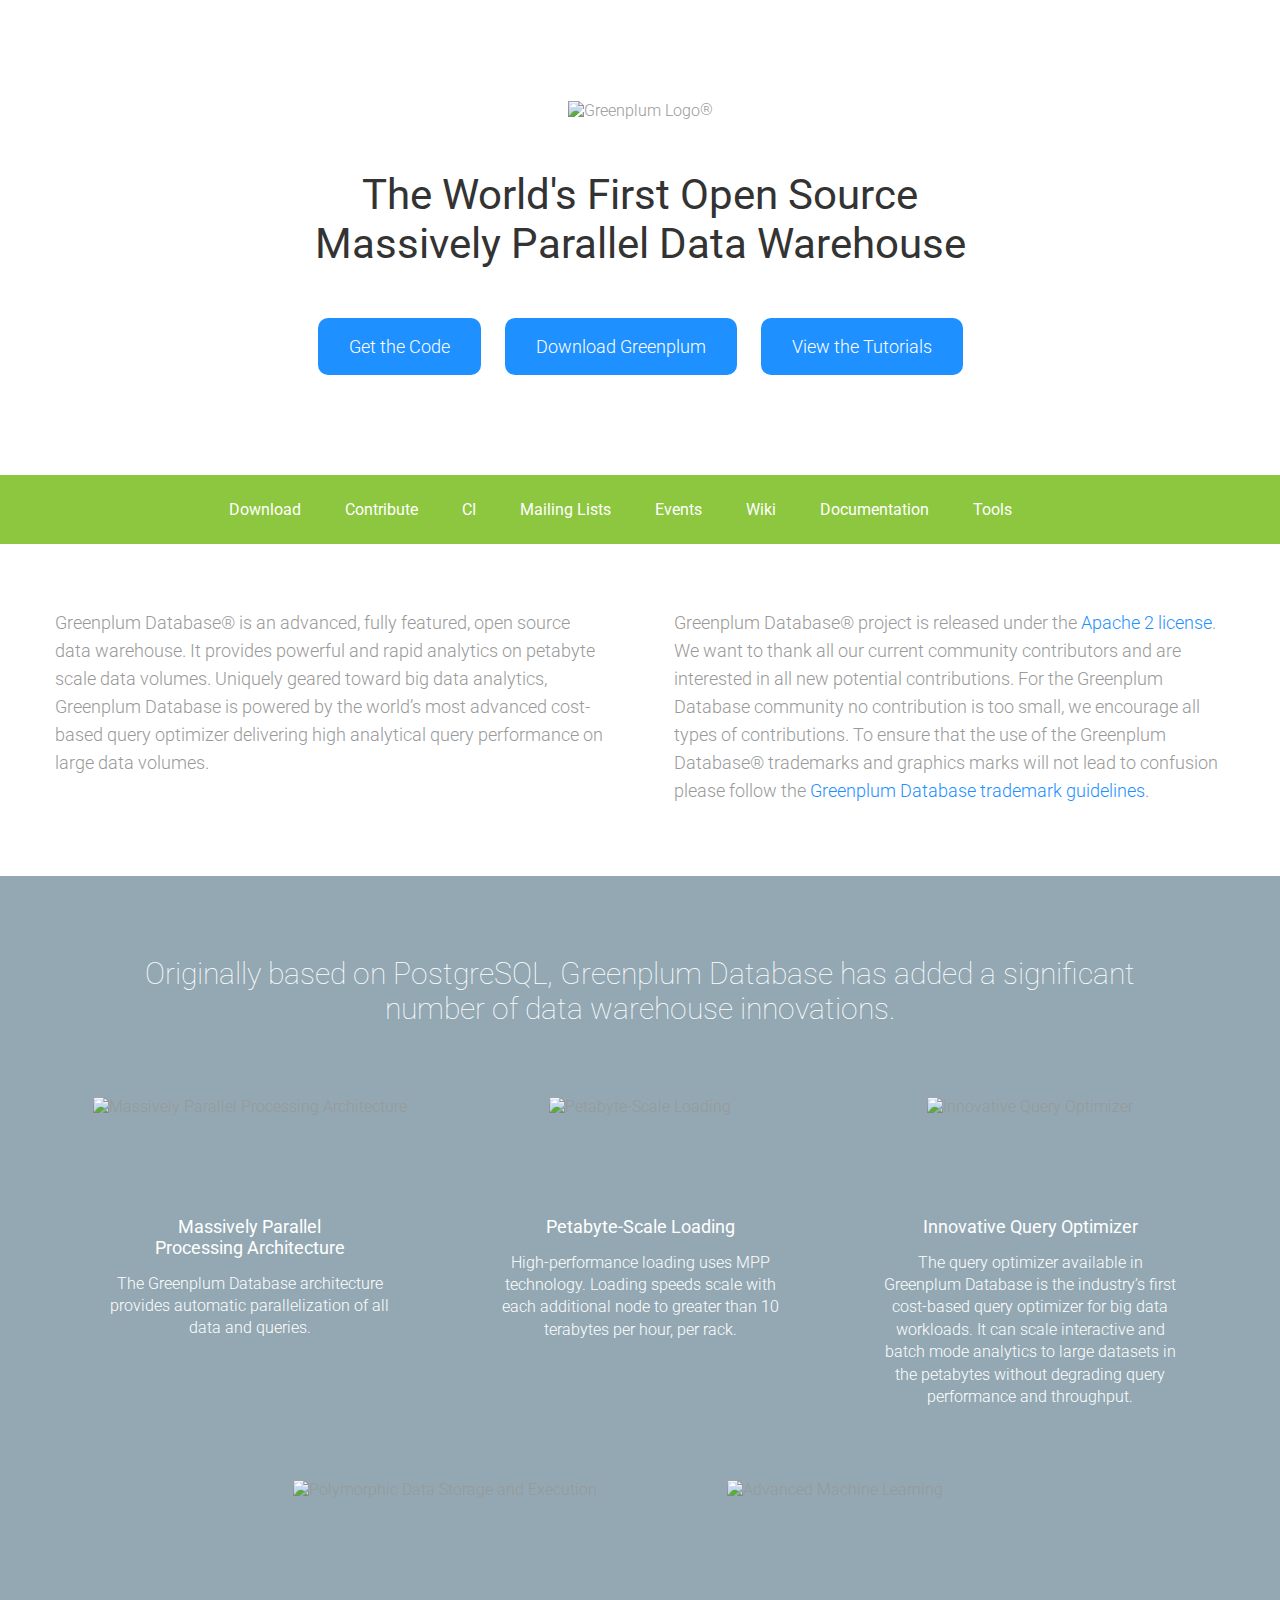
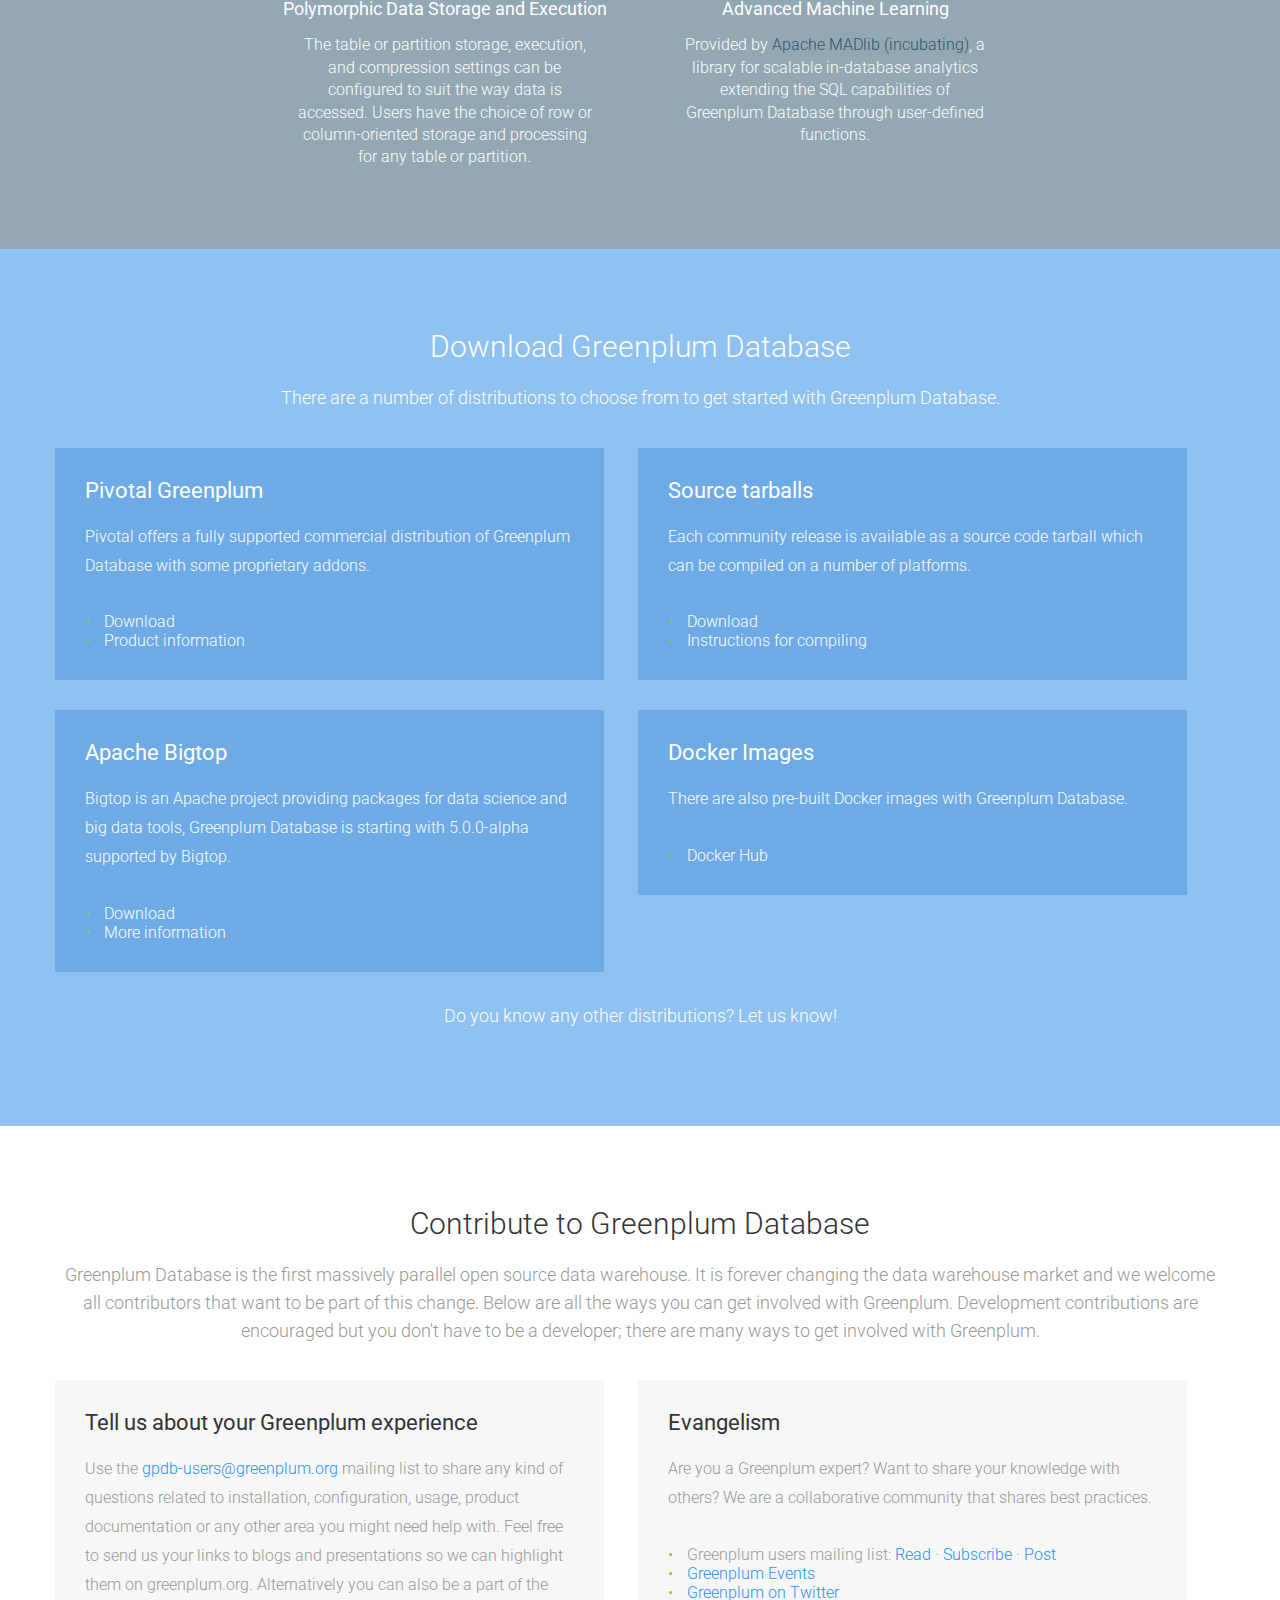
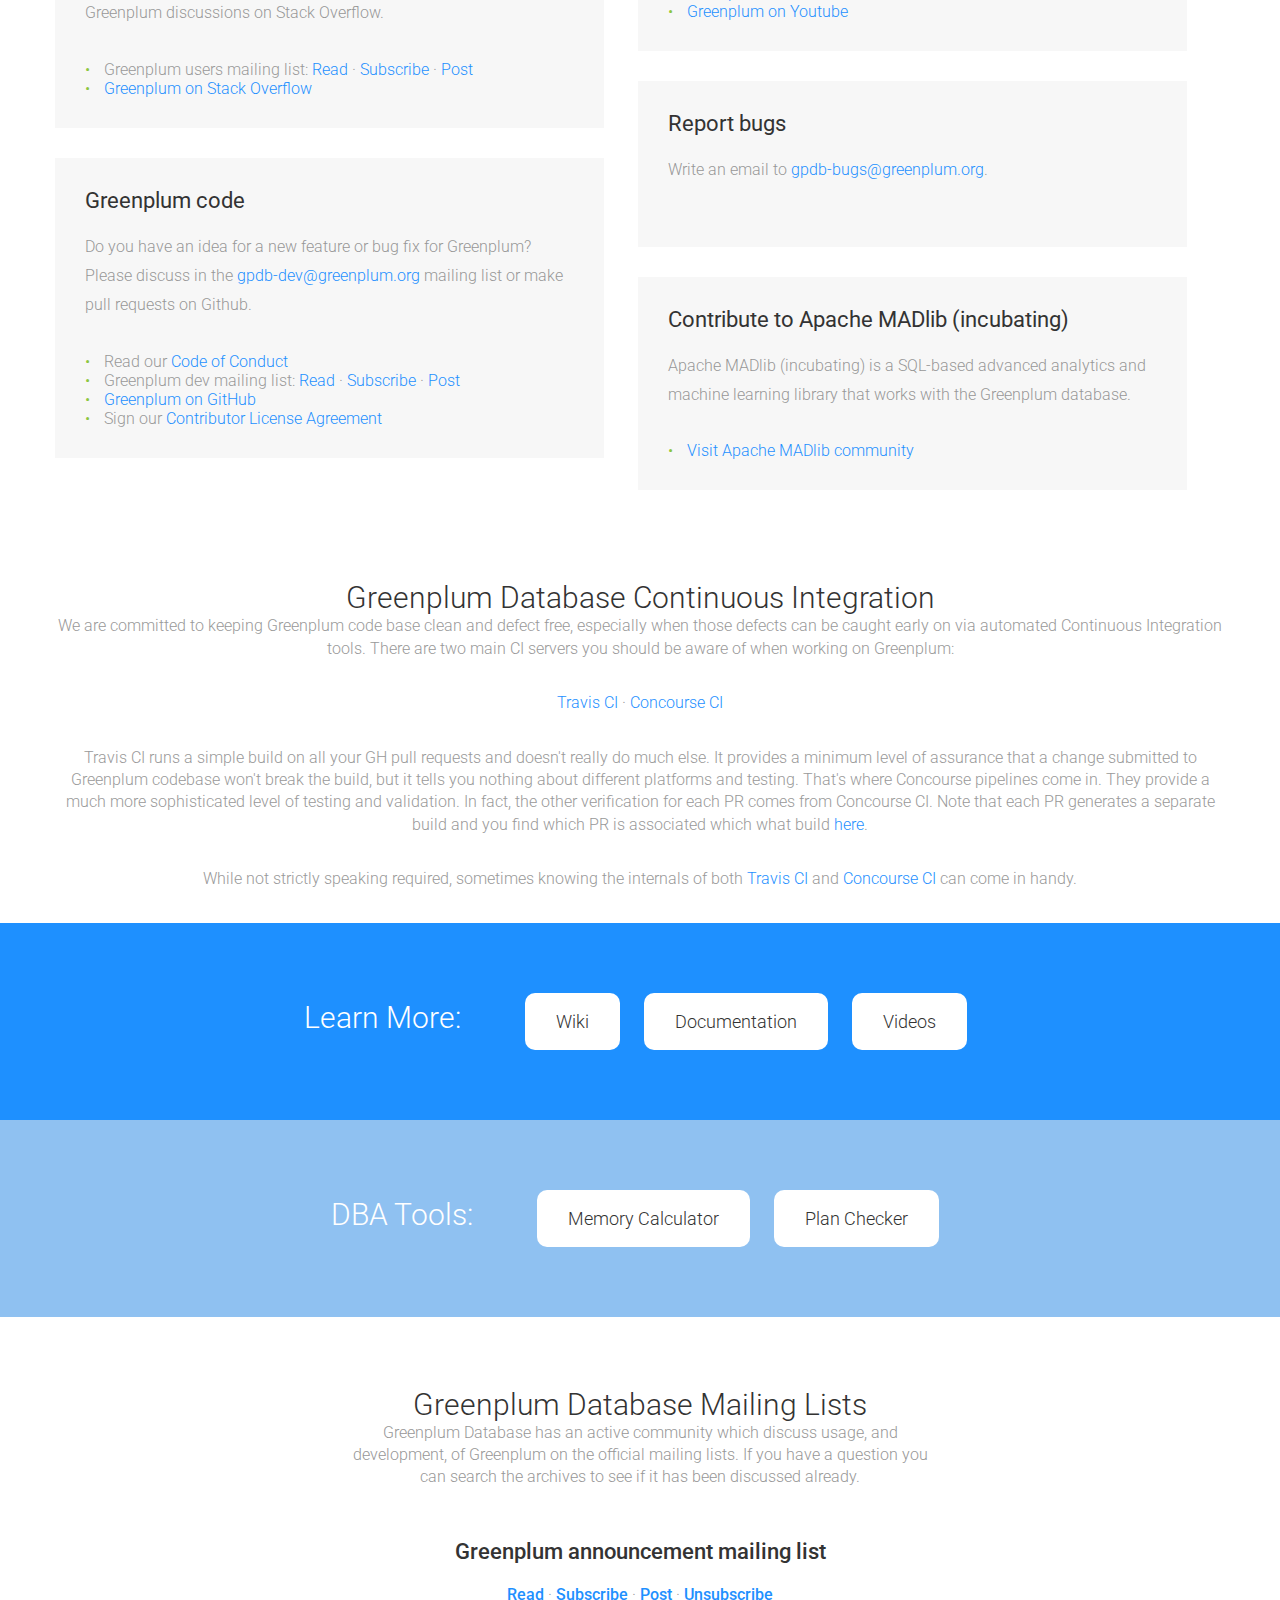
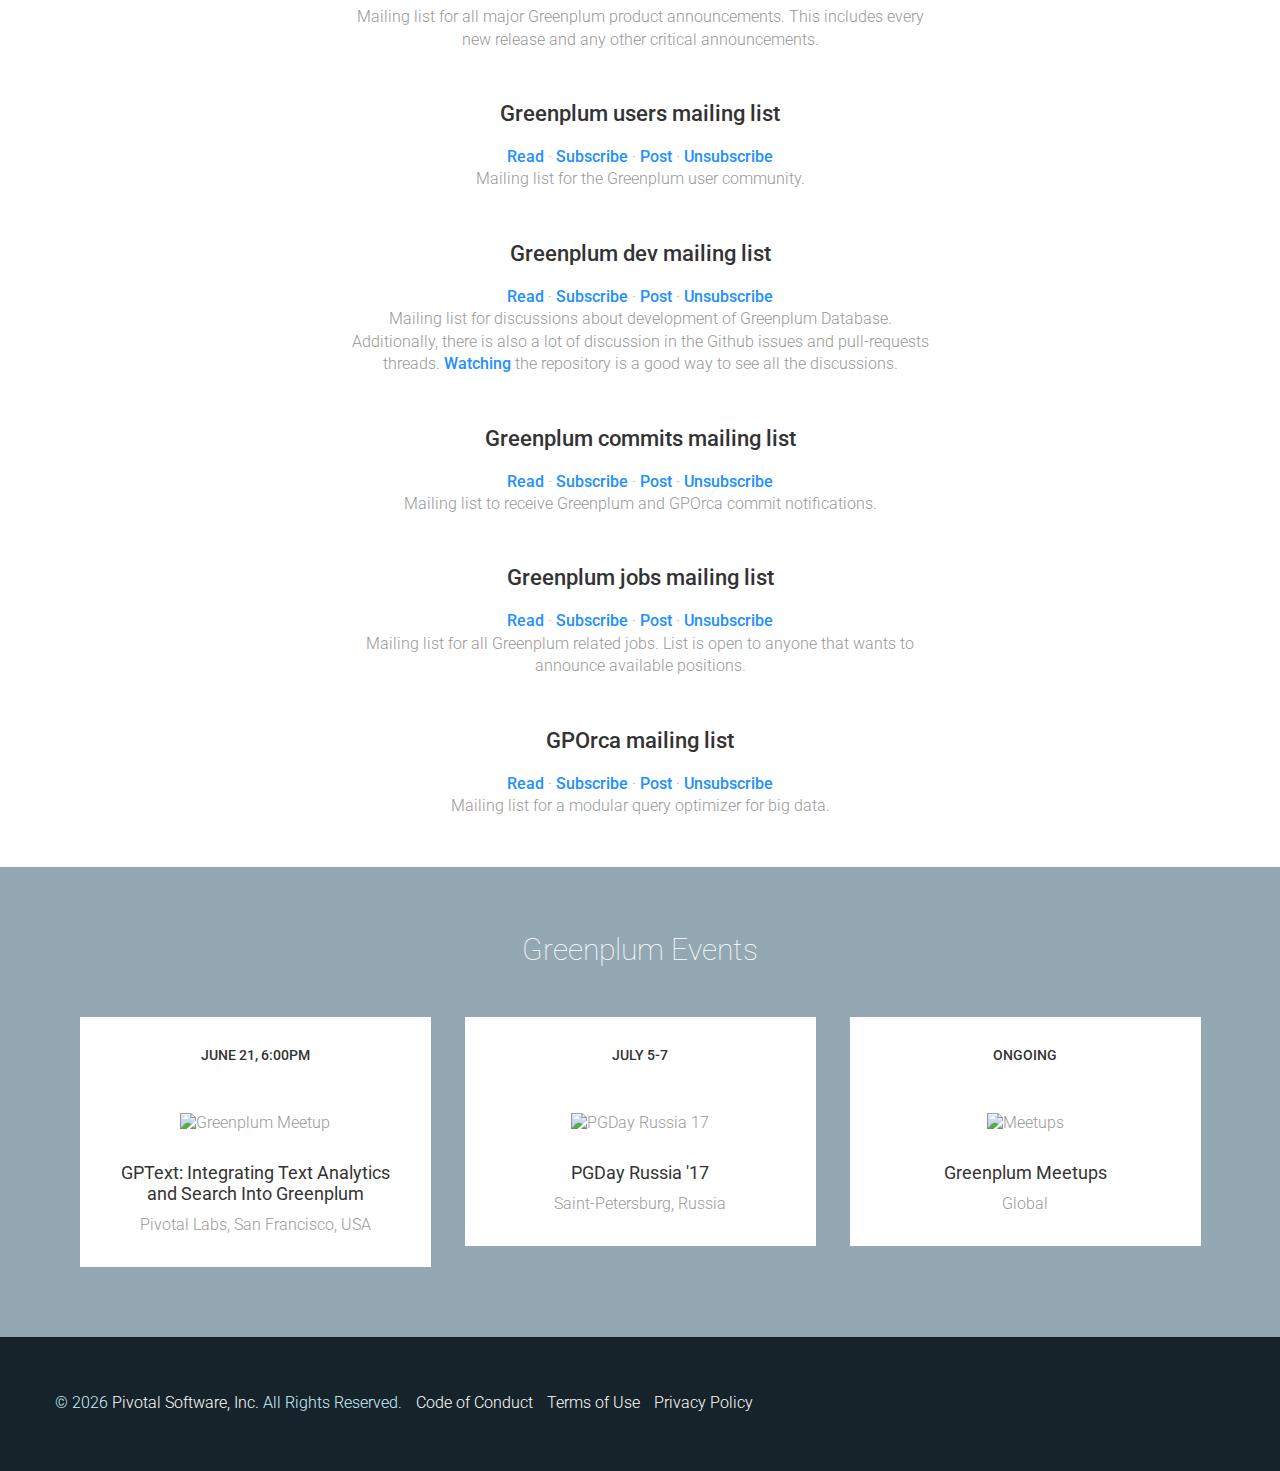
==== commit 2a5eedfc: "Remove past event" ====
--- a/index.html
+++ b/index.html
@@ -16,9 +16,6 @@
 
 <link rel="stylesheet" type="text/css" href="style/master.css">
 
-<script src="script/jquery-1.11.3.min.js" type="text/javascript"></script>
-<script src="script/matchHeight.js" type="text/javascript"></script>
-<script src="script/master.js" type="text/javascript"></script>
 
 <link href='https://fonts.googleapis.com/css?family=Roboto:400,300,500,100' rel='stylesheet' type='text/css'>
 
@@ -41,13 +38,14 @@
         <img src='images/logo-greenplum.png' alt='Greenplum Logo'>&reg;
         <h1>The World's First Open Source<br/>Massively Parallel Data Warehouse</h1>
         <div class='cta'><a href='https://github.com/greenplum-db/gpdb'>Get the Code</a></div>
-        <div class='cta'><a href='https://network.pivotal.io/products/pivotal-gpdb#/releases/4540/file_groups/566'>Get the Sandbox VM</a></div>
+        <div class='cta'><a href='#download'>Download Greenplum</a></div>
         <div class='cta'><a href='http://greenplum.org/gpdb-sandbox-tutorials/'>View the Tutorials</a></div>
       </div>
     </div>
 
     <div id='nav'>
       <div class='container center'>
+        <a href="#download">Download</a>
         <a href="#contribute">Contribute</a>
         <a href="#ci">CI</a>
         <a href="#mailing-lists">Mailing Lists</a>
@@ -55,7 +53,6 @@
         <a href="https://github.com/greenplum-db/gpdb/wiki">Wiki</a>
         <a href="http://greenplum.org/docs/">Documentation</a>
         <a href="#tools">Tools</a>
-        <a href="https://hub.docker.com/r/pivotaldata/gpdb-base/">Docker Images</a>
       </div>
     </div>
 
@@ -65,7 +62,7 @@
           Greenplum Database&reg; is an advanced, fully featured, open source data warehouse. It provides powerful and rapid analytics on petabyte scale data volumes. Uniquely geared toward big data analytics, Greenplum Database is powered by the world’s most advanced cost-based query optimizer delivering high analytical query performance on large data volumes.
         </p>
         <p>
-          Greenplum Database&reg; project is released under the <a href='http://www.apache.org/licenses/LICENSE-2.0'>Apache 2 license</a>. We want to thank all our current community contributors and are interested in all new potential contributions. For the Greenplum Database community no contribution is too small, we encourage all types of contributions. To ensure that the use of the Greenplum Database&reg; trademarks and graphics marks will not lead to confusion please follow the <a href="GreenplumDatabaseTrademarkGuidelines.html">Greenplum Database trademark guidelines</a>.
+          Greenplum Database&reg; project is released under the <a href='http://www.apache.org/licenses/LICENSE-2.0' target='_blank'>Apache 2 license</a>. We want to thank all our current community contributors and are interested in all new potential contributions. For the Greenplum Database community no contribution is too small, we encourage all types of contributions. To ensure that the use of the Greenplum Database&reg; trademarks and graphics marks will not lead to confusion please follow the <a href="GreenplumDatabaseTrademarkGuidelines.html">Greenplum Database trademark guidelines</a>.
         </p>
       </div>
     </div>
@@ -99,6 +96,68 @@
           <div class='img'><img src='images/features/logo-madlib-white.png' alt='Advanced Machine Learning'></div>
           <h4>Advanced Machine Learning</h4>
           <p>Provided by <a href="http://madlib.incubator.apache.org">Apache MADlib (incubating)</a>, a library for scalable in-database analytics extending the SQL capabilities of Greenplum Database through user-defined functions.</p>
+        </div>
+      </div>
+    </div>
+
+    <div id='download' class='bg-paleblue'>
+      <div class='container'>
+        <div class='center'>
+          <h2>Download Greenplum Database</h2>
+          <p class='intro'>
+            There are a number of distributions to choose from to get started with Greenplum Database.
+          </p>
+        </div>
+        <div class='fifties'>
+          <div class='fifty'>
+            <div class='bg-download'>
+              <h3>Pivotal Greenplum</h3>
+              <p>
+                Pivotal offers a fully supported commercial distribution of Greenplum Database with
+                some proprietary addons.
+              </p>
+              <ul>
+                <li><a href='https://network.pivotal.io/products/pivotal-gpdb#/releases/5361' target='_blank'>Download</a></li>
+                <li><a href='https://pivotal.io/pivotal-greenplum' target='_blank'>Product information</a></li>
+              </ul>
+            </div>
+            <div class='bg-download'>
+              <h3>Apache Bigtop</h3>
+              <p>
+                Bigtop is an Apache project providing packages for data science and big data tools, Greenplum
+                Database is starting with 5.0.0-alpha supported by Bigtop.
+              </p>
+              <ul>
+                <li><a href='http://bigtop.apache.org/download.html#releases' target='_blank'>Download</a></li>
+                <li><a href='http://bigtop.apache.org/' target='_blank'>More information</a></li>
+              </ul>
+            </div>
+          </div>
+          <div class='fifty'>
+            <div class='bg-download'>
+              <h3>Source tarballs</h3>
+              <p>
+                Each community release is available as a source code tarball which can be compiled on a number of
+                platforms.
+              </p>
+              <ul>
+                <li><a href='https://github.com/greenplum-db/gpdb/releases'>Download</a></li>
+                <li><a href='https://github.com/greenplum-db/gpdb/blob/master/README.md'>Instructions for compiling</a></li>
+              </ul>
+            </div>
+            <div class='bg-download'>
+              <h3>Docker Images</h3>
+              <p>
+                There are also pre-built Docker images with Greenplum Database.
+              </p>
+              <ul>
+                <li><a href="https://hub.docker.com/r/pivotaldata/gpdb-base/" target="_blank">Docker Hub</a></li>
+              </ul>
+            </div>
+          </div>
+        </div>
+        <div class='center'>
+          <p class='intro'>Do you know any other distributions? <a href="#mailing-lists">Let us know!</a></p>
         </div>
       </div>
     </div>
@@ -191,26 +250,42 @@
     <div id='mailing-lists'>
       <div class='container center'>
         <h2>Greenplum Database Mailing Lists</h2>
+        <p>
+          Greenplum Database has an active community which discuss usage, and development,
+          of Greenplum on the official mailing lists. If you have a question you can search
+          the archives to see if it has been discussed already.
+        </p>
+
+        <h3>Greenplum announcement mailing list</h3>
+        <p><a href="https://groups.google.com/a/greenplum.org/forum/#!forum/gpdb-announce">Read</a> &middot; <a href='mailto:gpdb-announce+subscribe@greenplum.org'>Subscribe</a> &middot; <a href='mailto:gpdb-announce@greenplum.org'>Post</a> &middot; <a href='mailto:gpdb-announce+unsubscribe@greenplum.org'>Unsubscribe</a></p>
+        <p>
+          Mailing list for all major Greenplum product announcements. This includes every new
+          release and any other critical announcements.
+        </p>
 
         <h3>Greenplum users mailing list</h3>
         <p><a href="https://groups.google.com/a/greenplum.org/forum/#!forum/gpdb-users">Read</a> &middot; <a href='mailto:gpdb-users+subscribe@greenplum.org'>Subscribe</a> &middot; <a href='mailto:gpdb-users@greenplum.org'>Post</a> &middot; <a href='mailto:gpdb-users+unsubscribe@greenplum.org'>Unsubscribe</a></p>
-        <p>Mailing list for Greenplum user community.</p>
+        <p>Mailing list for the Greenplum user community.</p>
 
         <h3>Greenplum dev mailing list</h3>
         <p><a href="https://groups.google.com/a/greenplum.org/forum/#!forum/gpdb-dev">Read</a> &middot; <a href='mailto:gpdb-dev+subscribe@greenplum.org'>Subscribe</a> &middot; <a href='mailto:gpdb-dev@greenplum.org'>Post</a> &middot; <a href='mailto:gpdb-dev+unsubscribe@greenplum.org'>Unsubscribe</a></p>
-        <p>Mailing list for Greenplum developers community.</p>
-
-        <h3>Greenplum announcement mailing list</h3>
-        <p><a href="https://groups.google.com/a/greenplum.org/forum/#!forum/gpdb-announce">Read</a> &middot; <a href='mailto:gpdb-announce+subscribe@greenplum.org'>Subscribe</a> &middot; <a href='mailto:gpdb-announce@greenplum.org'>Post</a> &middot; <a href='mailto:gpdb-announce+unsubscribe@greenplum.org'>Unsubscribe</a></p>
-        <p>Mailing list for all major Greenplum product announcements. <br/> This includes every new release and any other critical announcements. </p>
+        <p>
+          Mailing list for discussions about development of Greenplum Database. Additionally,
+          there is also a lot of discussion in the Github issues and pull-requests threads.
+          <a href='https://github.com/greenplum-db/gpdb/subscription' target='_blank'>Watching</a>
+          the repository is a good way to see all the discussions.
+        </p>
 
         <h3>Greenplum commits mailing list</h3>
         <p><a href="https://groups.google.com/a/greenplum.org/forum/#!forum/gpdb-commits">Read</a> &middot; <a href='mailto:gpdb-commits+subscribe@greenplum.org'>Subscribe</a> &middot; <a href='mailto:gpdb-commits@greenplum.org'>Post</a> &middot; <a href='mailto:gpdb-commits+unsubscribe@greenplum.org'>Unsubscribe</a></p>
-        <p>Mailing list to receive commit notifications by email </p>
+        <p>Mailing list to receive Greenplum and GPOrca commit notifications.</p>
 
         <h3>Greenplum jobs mailing list</h3>
         <p><a href="https://groups.google.com/a/greenplum.org/forum/#!forum/gpdb-jobs">Read</a> &middot; <a href='mailto:gpdb-jobs+subscribe@greenplum.org'>Subscribe</a> &middot; <a href='mailto:gpdb-jobs@greenplum.org'>Post</a> &middot; <a href='mailto:gpdb-jobs+unsubscribe@greenplum.org'>Unsubscribe</a></p>
-        <p>Mailing list for all Greenplum related jobs. List is open <br/> to anyone that wants to announce jobs. </p>
+        <p>
+          Mailing list for all Greenplum related jobs. List is open to anyone that wants to
+          announce available positions.
+        </p>
 
         <h3>GPOrca mailing list</h3>
         <p><a href="https://groups.google.com/a/greenplum.org/forum/#!forum/gpdb-orca">Read</a> &middot; <a href='mailto:gpdb-orca+subscribe@greenplum.org'>Subscribe</a> &middot; <a href='mailto:gpdb-orca@greenplum.org'>Post</a> &middot; <a href='mailto:gpdb-orca+unsubscribe@greenplum.org'>Unsubscribe</a></p>
@@ -224,27 +299,7 @@
         <h2>Greenplum Events</h2>
         <div class='events'>
           <div class='event'>
-            <a href='https://www.meetup.com/Learn-about-Greenplum/events/237763844/'>
-              <div class='inner'>
-                <div class='date'>April 19, 6:00PM</div>
-                <div class='meetups'><img src='images/events/event-greenplum-chat.png' alt='Greenplum Meetup' /></div>
-                <h4>Understanding the internals of GPORCA Optimizer</h4>
-                <p>Pivotal Labs, San Francisco, USA</p>
-              </div>
-            </a>
-          </div>
-          <div class='event'>
-            <a href='https://www.meetup.com/Learn-about-Greenplum/events/238417312/'>
-              <div class='inner'>
-                <div class='date'>May 17, 6:00PM</div>
-                <div class='meetups'><img src='images/events/event-greenplum-chat.png' alt='Greenplum Meetup' /></div>
-                <h4>PostGIS + Greenplum: GeoSpatial Analytics at Massive Scale</h4>
-                <p>Pivotal Labs, San Francisco, USA</p>
-              </div>
-            </a>
-          </div>
-          <div class='event'>
-            <a href='https://www.meetup.com/Learn-about-Greenplum/events/238803013/'>
+            <a href='https://www.meetup.com/Learn-about-Greenplum/events/238803013/' target='_blank'>
               <div class='inner'>
                 <div class='date'>June 21, 6:00PM</div>
                 <div class='meetups'><img src='images/events/event-greenplum-chat.png' alt='Greenplum Meetup' /></div>
@@ -254,7 +309,17 @@
             </a>
           </div>
           <div class='event'>
-            <a href='http://greenplum.meetup.com/'>
+            <a href='https://pgday.ru/en/2017/papers/143' target='_blank'>
+              <div class='inner'>
+                <div class='date'>July 5-7</div>
+                <div class='meetups'><img src='images/events/pgdayru17.png' alt='PGDay Russia 17' /></div>
+                <h4>PGDay Russia '17</h4>
+                <p>Saint-Petersburg, Russia</p>
+              </div>
+            </a>
+          </div>
+          <div class='event'>
+            <a href='http://greenplum.meetup.com/' target='_blank'>
               <div class='inner'>
                 <div class='date'>Ongoing</div>
                 <div class='meetups'><img src='images/events/event-meetups.png' alt='Meetups' /></div>
@@ -272,10 +337,10 @@
         <p>
           &copy;
           <script type="text/javascript">var d = new Date(); document.write(d.getFullYear());</script>
-          <a href='http://pivotal.io'>Pivotal Software, Inc.</a> All Rights Reserved.
+          <a href='https://pivotal.io' target='_blank'>Pivotal Software, Inc.</a> All Rights Reserved.
           <a class='legal' href='code_of_conduct.html'>Code of Conduct</a>
-          <a class='legal' href='http://pivotal.io/terms-of-use'>Terms of Use</a>
-          <a class='legal' href='http://pivotal.io/privacy-policy'>Privacy Policy</a>
+          <a class='legal' href='https://pivotal.io/terms-of-use' target='_blank'>Terms of Use</a>
+          <a class='legal' href='https://pivotal.io/privacy-policy' target='_blank'>Privacy Policy</a>
         </p>
       </div>
     </div>
--- a/style/master.css
+++ b/style/master.css
@@ -118,6 +118,9 @@
 .bg-stingray {
   background: #93a8b3;
 }
+.bg-download {
+  background: #6eabe6;
+}
 .fifty {
   display: inline-block;
   width: 49.5%;
@@ -227,6 +230,52 @@
   color: #172935;
 }
 
+#download {
+  padding: 80px 0 60px;
+}
+
+#download h2 {
+  margin-bottom: 20px;
+  color: white;
+}
+
+#download .intro {
+  font-size: 18px;
+  line-height: 1.55em;
+  color: white;
+}
+
+#download .bg-download {
+  padding: 30px;
+  margin: 0 30px 30px 0;
+}
+
+#download .bg-download h3 {
+  margin-bottom: 20px;
+  font-weight: 400;
+  color: white;
+}
+
+#download .bg-download p {
+  color: #979797;
+  line-height: 1.8em;
+  color: white;
+}
+
+#download a {
+  color: white;
+}
+#download a:hover {
+  color: white;
+}
+#download a:visited {
+  color: white;
+}
+
+#download li {
+  color: white; !important
+}
+
 #contribute {
   padding: 80px 0 60px;
 }
@@ -327,6 +376,9 @@
 #mailing-lists p {
   margin-bottom: 20px;
   color: #979797;
+  margin: auto;
+  width: 50%;
+  vertical-align: middle;
 }
 
 #events {
@@ -397,6 +449,10 @@
   #intro-text p {
     max-width: 100%;
   }
+
+  #mailing-lists p {
+    width: 50%;
+  }
 }
 
 @media (max-width: 815px) {
@@ -407,13 +463,16 @@
   #events .event {
     width: 100%;
   }
+  #mailing-lists p {
+    width: 75%;
+  }
 }
 
 @media (max-width: 600px) {
   #billboard {
     padding: 100px 20px 80px;
   }
-  #billboard .cta {
+  .cta {
     margin-bottom: 20px;
   }
   .float-left,
@@ -427,9 +486,19 @@
   #contribute .bg-lightgrey {
     margin: 0 0 30px 0;
   }
+  #download .fifty {
+    margin: 0 0 30px 0;
+  }
   #learnmore h2 {
     display: block;
     padding: 0 0 20px 0;
   }
-}
-
+  #tools h2 {
+    display: block;
+    padding: 0 0 20px 0;
+  }
+  #mailing-lists p {
+    width: 90%;
+  }
+}
+
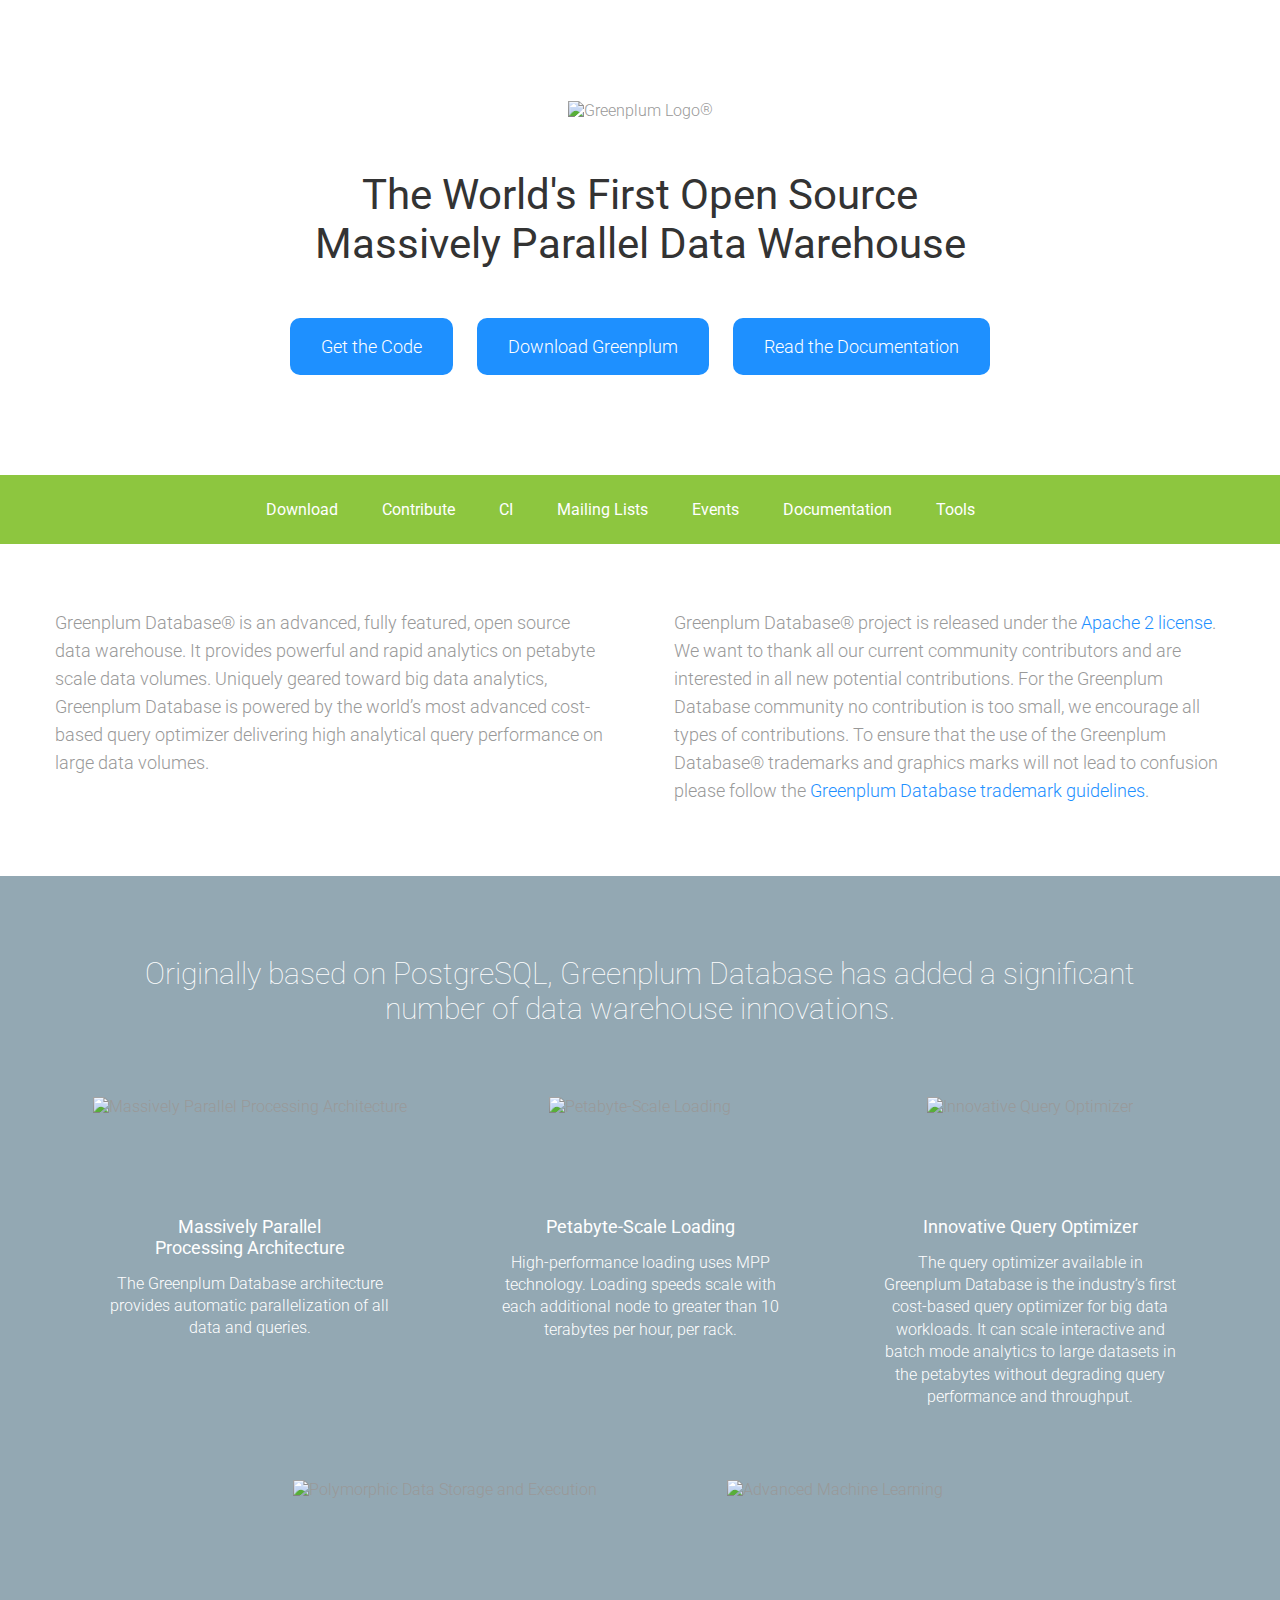
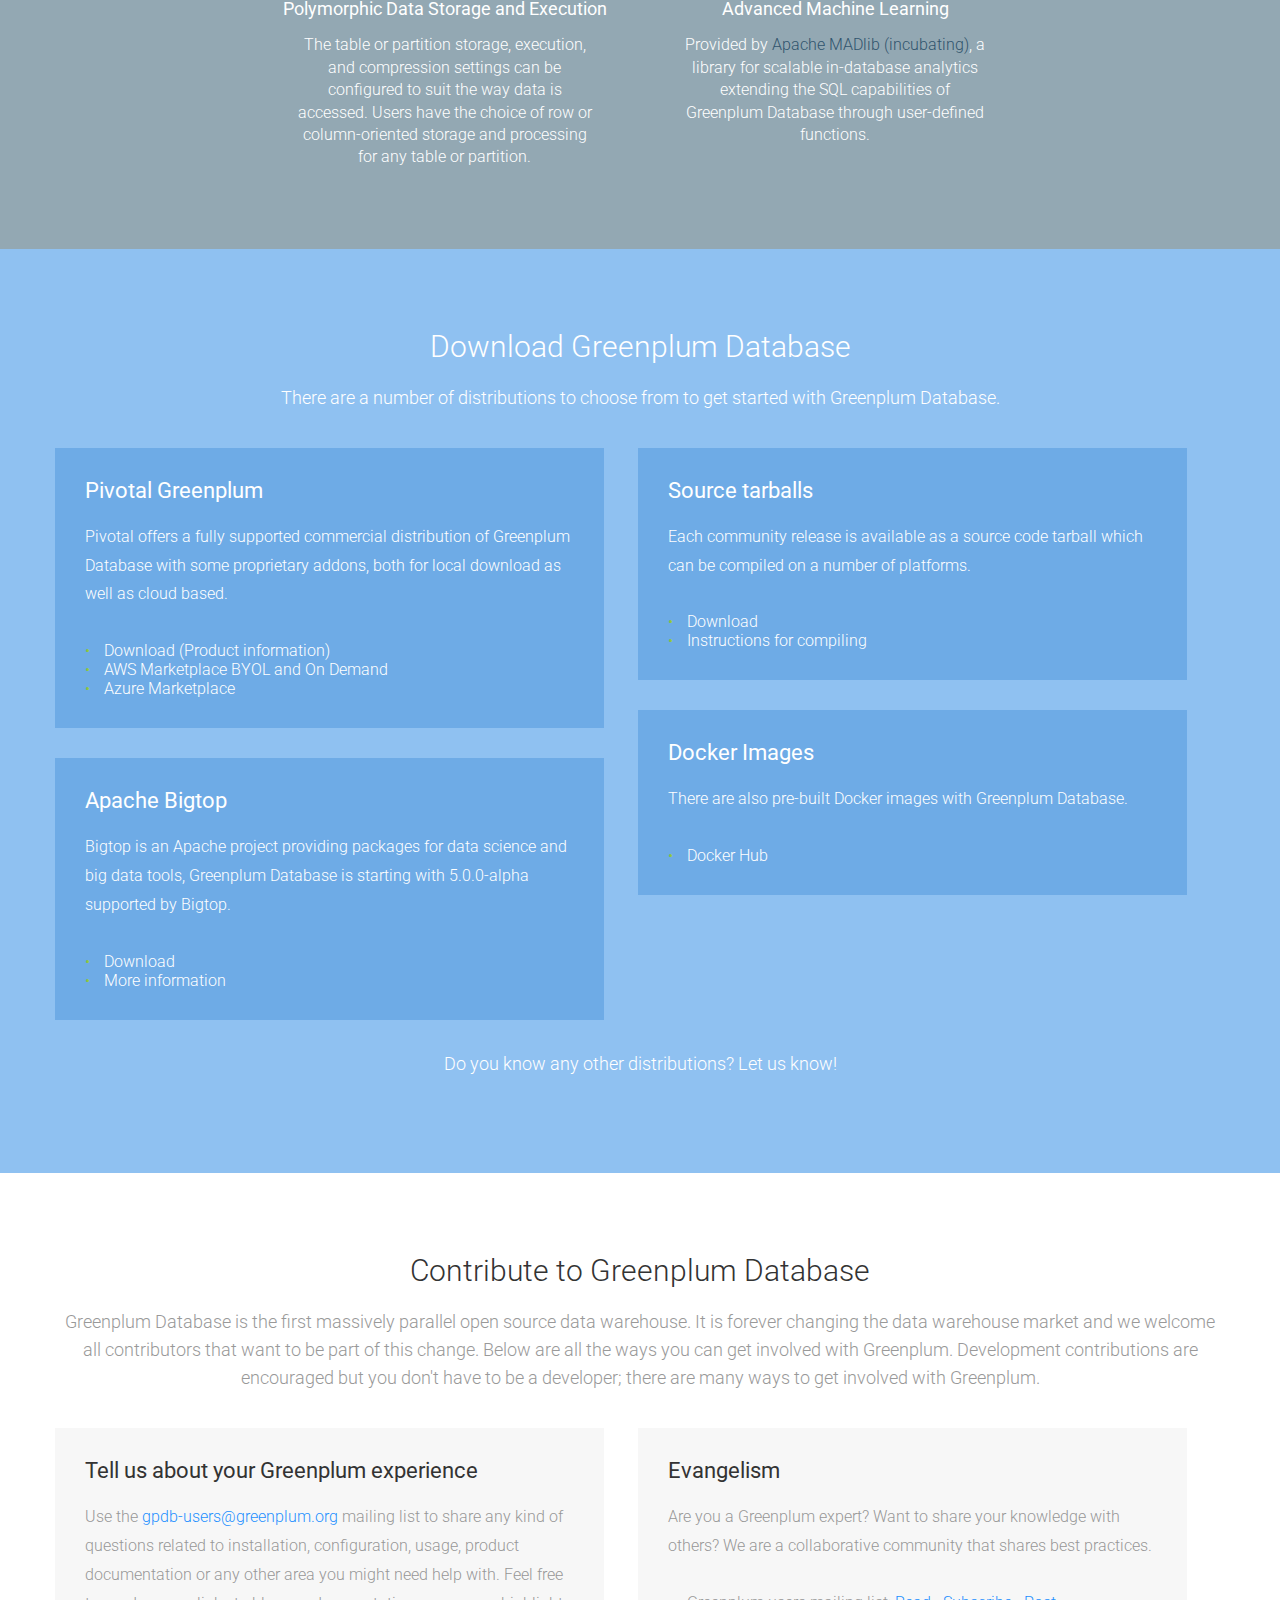
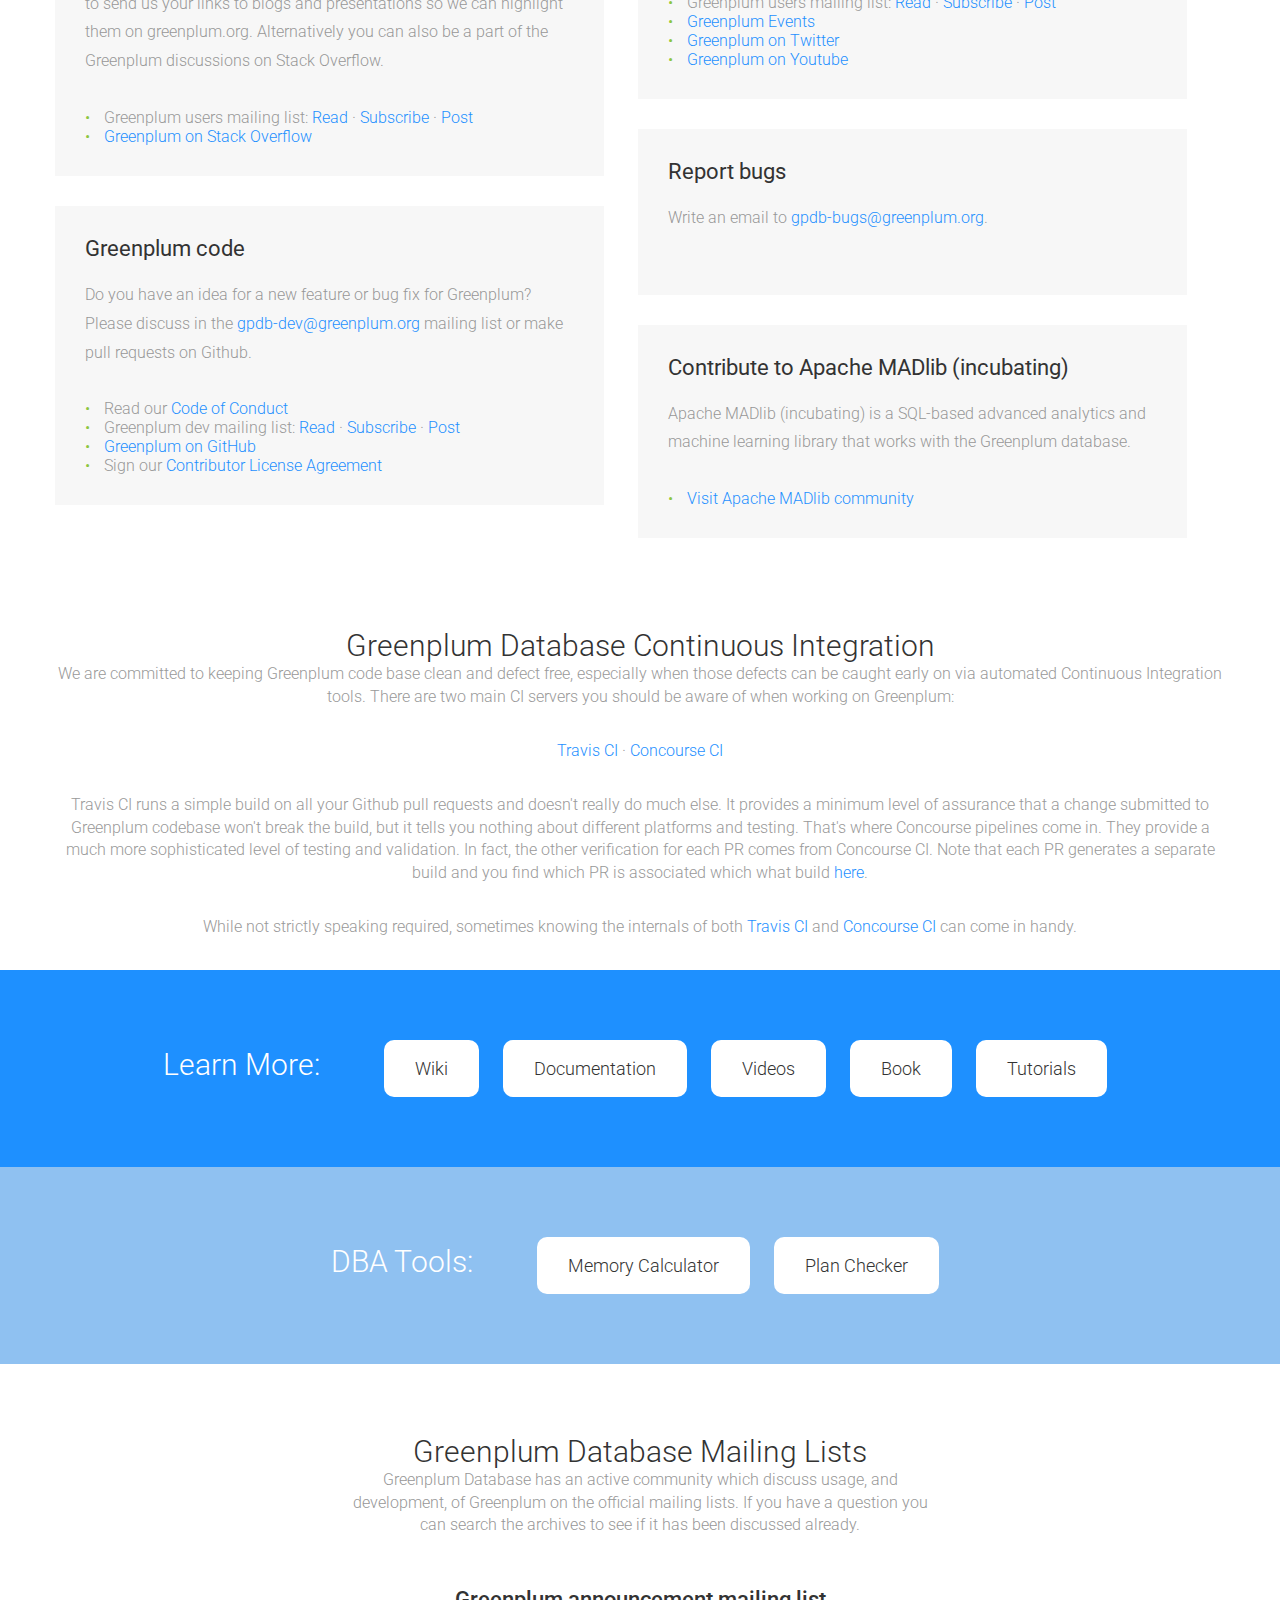
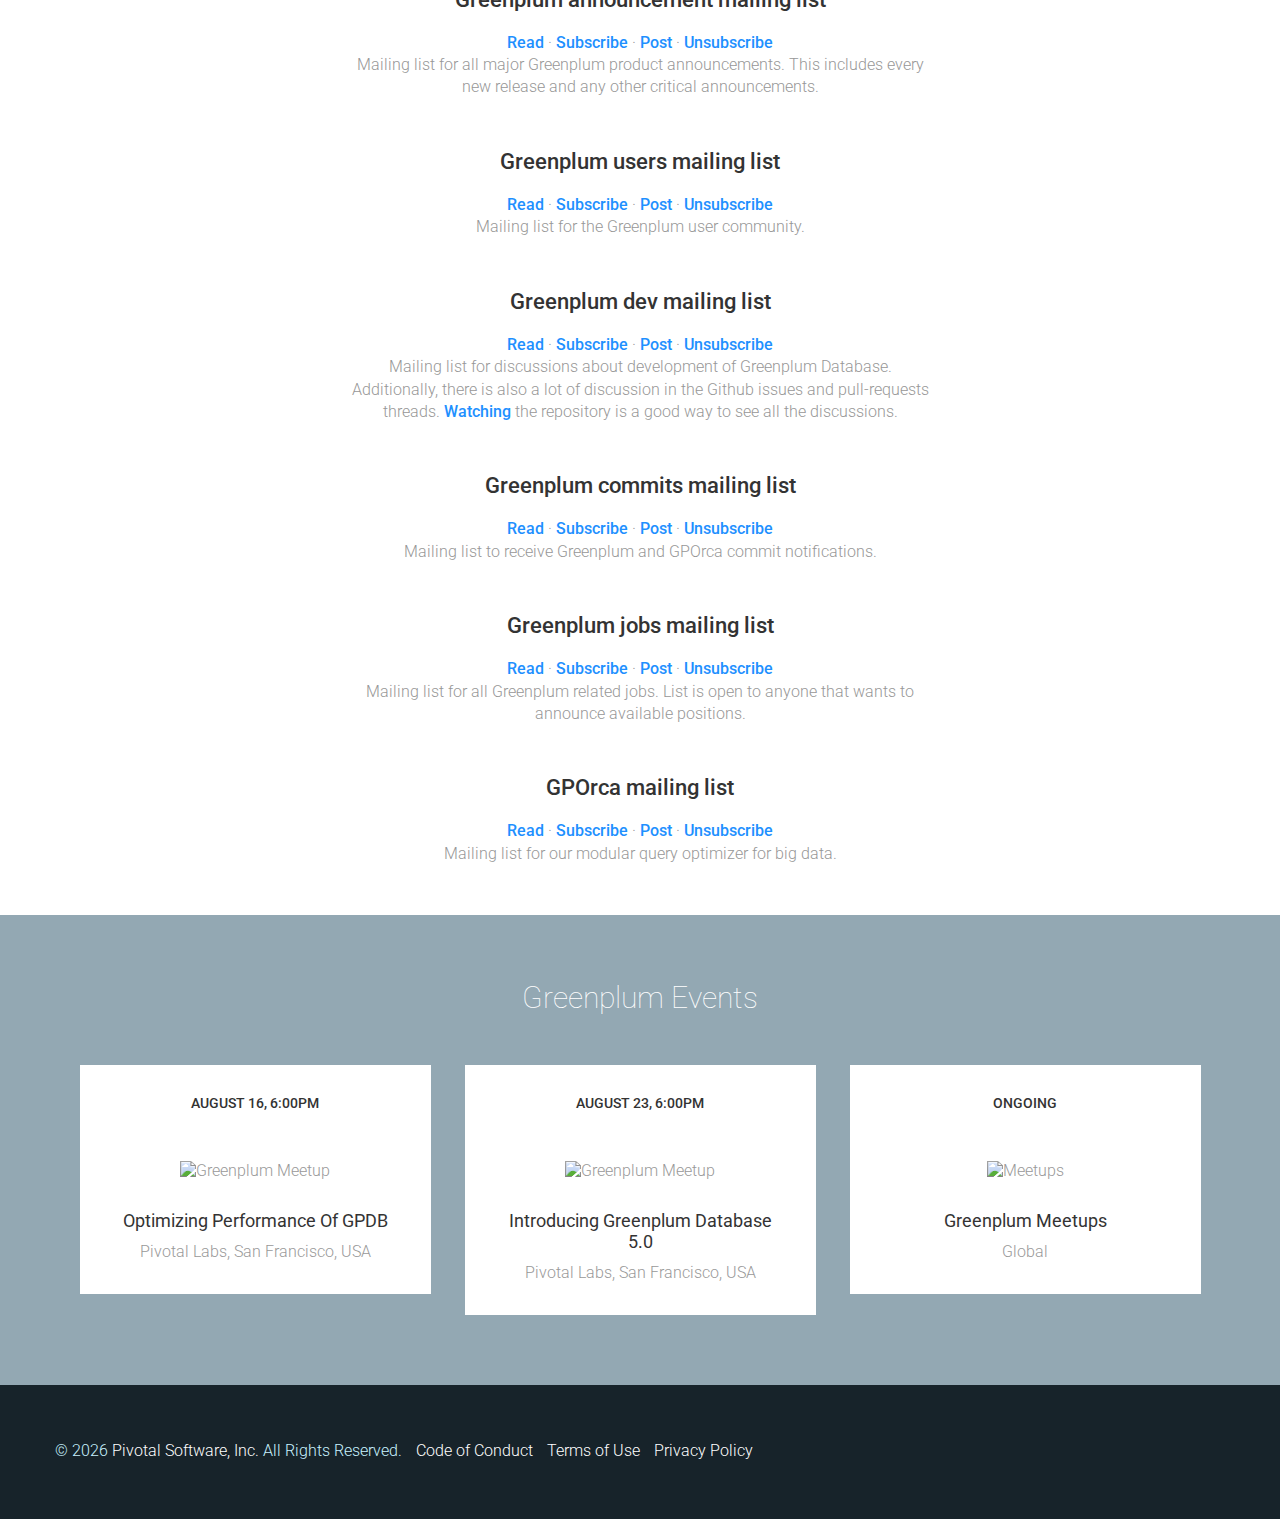
==== commit 04becbeb: "Add new event for GPDB optimization" ====
--- a/index.html
+++ b/index.html
@@ -39,7 +39,7 @@
         <h1>The World's First Open Source<br/>Massively Parallel Data Warehouse</h1>
         <div class='cta'><a href='https://github.com/greenplum-db/gpdb'>Get the Code</a></div>
         <div class='cta'><a href='#download'>Download Greenplum</a></div>
-        <div class='cta'><a href='http://greenplum.org/gpdb-sandbox-tutorials/'>View the Tutorials</a></div>
+        <div class='cta'><a href="http://greenplum.org/docs/">Read the Documentation</a></div>
       </div>
     </div>
 
@@ -50,8 +50,7 @@
         <a href="#ci">CI</a>
         <a href="#mailing-lists">Mailing Lists</a>
         <a href="#events">Events</a>
-        <a href="https://github.com/greenplum-db/gpdb/wiki">Wiki</a>
-        <a href="http://greenplum.org/docs/">Documentation</a>
+        <a href="#learnmore">Documentation</a>
         <a href="#tools">Tools</a>
       </div>
     </div>
@@ -59,10 +58,22 @@
     <div id='intro-text'>
       <div class='container'>
         <p>
-          Greenplum Database&reg; is an advanced, fully featured, open source data warehouse. It provides powerful and rapid analytics on petabyte scale data volumes. Uniquely geared toward big data analytics, Greenplum Database is powered by the world’s most advanced cost-based query optimizer delivering high analytical query performance on large data volumes.
-        </p>
-        <p>
-          Greenplum Database&reg; project is released under the <a href='http://www.apache.org/licenses/LICENSE-2.0' target='_blank'>Apache 2 license</a>. We want to thank all our current community contributors and are interested in all new potential contributions. For the Greenplum Database community no contribution is too small, we encourage all types of contributions. To ensure that the use of the Greenplum Database&reg; trademarks and graphics marks will not lead to confusion please follow the <a href="GreenplumDatabaseTrademarkGuidelines.html">Greenplum Database trademark guidelines</a>.
+          Greenplum Database&reg; is an advanced, fully featured, open source
+          data warehouse. It provides powerful and rapid analytics on petabyte
+          scale data volumes. Uniquely geared toward big data analytics,
+          Greenplum Database is powered by the world’s most advanced cost-based
+          query optimizer delivering high analytical query performance on large
+          data volumes.
+        </p>
+        <p>
+          Greenplum Database&reg; project is released under the
+          <a href='http://www.apache.org/licenses/LICENSE-2.0' target='_blank'>Apache 2 license</a>.
+          We want to thank all our current community contributors and are
+          interested in all new potential contributions. For the Greenplum
+          Database community no contribution is too small, we encourage all
+          types of contributions.  To ensure that the use of the Greenplum
+          Database&reg; trademarks and graphics marks will not lead to
+          confusion please follow the <a href="GreenplumDatabaseTrademarkGuidelines.html">Greenplum Database trademark guidelines</a>.
         </p>
       </div>
     </div>
@@ -75,27 +86,49 @@
         <div class='feature'>
           <div class='img'><img src='images/features/icon-buildingblocks.png' alt='Massively Parallel Processing Architecture'></div>
           <h4>Massively Parallel <br />Processing Architecture</h4>
-          <p>The Greenplum Database architecture provides automatic parallelization of all data and queries.</p>
+          <p>
+            The Greenplum Database architecture provides automatic parallelization
+            of all data and queries.
+          </p>
         </div>
         <div class='feature'>
           <div class='img'><img src='images/features/icon-scaling.png' alt='Petabyte-Scale Loading'></div>
           <h4>Petabyte-Scale Loading</h4>
-          <p>High-performance loading uses MPP technology. Loading speeds scale with each additional node to greater than 10 terabytes per hour, per rack.</p>
+          <p>
+            High-performance loading uses MPP technology. Loading speeds scale
+            with each additional node to greater than 10 terabytes per hour,
+            per rack.
+          </p>
         </div>
         <div class='feature'>
           <div class='img'><img src='images/features/icon-innovation.png' alt='Innovative Query Optimizer'></div>
           <h4>Innovative Query Optimizer</h4>
-          <p>The query optimizer available in Greenplum Database is the industry’s first cost-based query optimizer for big data workloads. It can scale interactive and batch mode analytics to large datasets in the petabytes without degrading query performance and throughput.</p>
+          <p>
+            The query optimizer available in Greenplum Database is the
+            industry’s first cost-based query optimizer for big data workloads.
+            It can scale interactive and batch mode analytics to large datasets
+            in the petabytes without degrading query performance and
+            throughput.
+          </p>
         </div>
         <div class='feature'>
           <div class='img'><img src='images/features/icon-storage.png' alt='Polymorphic Data Storage and Execution'></div>
           <h4>Polymorphic Data Storage and Execution</h4>
-          <p>The table or partition storage, execution, and compression settings can be configured to suit the way data is accessed. Users have the choice of row or column-oriented storage and processing for any table or partition.</p>
+          <p>
+            The table or partition storage, execution, and compression settings
+            can be configured to suit the way data is accessed. Users have the
+            choice of row or column-oriented storage and processing for any
+            table or partition.
+          </p>
         </div>
         <div class='feature'>
           <div class='img'><img src='images/features/logo-madlib-white.png' alt='Advanced Machine Learning'></div>
           <h4>Advanced Machine Learning</h4>
-          <p>Provided by <a href="http://madlib.incubator.apache.org">Apache MADlib (incubating)</a>, a library for scalable in-database analytics extending the SQL capabilities of Greenplum Database through user-defined functions.</p>
+          <p>
+            Provided by <a href="http://madlib.incubator.apache.org">Apache MADlib (incubating)</a>,
+            a library for scalable in-database analytics extending the SQL capabilities
+            of Greenplum Database through user-defined functions.
+          </p>
         </div>
       </div>
     </div>
@@ -114,11 +147,22 @@
               <h3>Pivotal Greenplum</h3>
               <p>
                 Pivotal offers a fully supported commercial distribution of Greenplum Database with
-                some proprietary addons.
-              </p>
-              <ul>
-                <li><a href='https://network.pivotal.io/products/pivotal-gpdb#/releases/5361' target='_blank'>Download</a></li>
-                <li><a href='https://pivotal.io/pivotal-greenplum' target='_blank'>Product information</a></li>
+                some proprietary addons, both for local download as well as cloud based.
+              </p>
+              <ul>
+                <li>
+                  <a href='https://network.pivotal.io/products/pivotal-gpdb#/releases/6247' target='_blank'>Download</a>
+                  (<a href='https://pivotal.io/pivotal-greenplum' target='_blank'>Product information</a>)
+                </li>
+                <li>
+                  AWS Marketplace <a href='https://aws.amazon.com/marketplace/pp/B06XKQ8Z3H' target='_blank'>BYOL</a>
+                  and <a href='https://aws.amazon.com/marketplace/pp/B073V7NWQD' target='_blank'>On Demand</a>
+                </li>
+                <li>
+                  <a href='https://azuremarketplace.microsoft.com/en-us/marketplace/apps/pivotal.pivotal-greenplum1' target='blank'>
+                    Azure Marketplace
+                  </a>
+                </li>
               </ul>
             </div>
             <div class='bg-download'>
@@ -157,7 +201,9 @@
           </div>
         </div>
         <div class='center'>
-          <p class='intro'>Do you know any other distributions? <a href="#mailing-lists">Let us know!</a></p>
+          <p class='intro'>
+            Do you know any other distributions? <a href="#mailing-lists">Let us know!</a>
+          </p>
         </div>
       </div>
     </div>
@@ -166,21 +212,41 @@
       <div class='container'>
         <div class='center'>
           <h2>Contribute to Greenplum Database</h2>
-          <p class='intro'>Greenplum Database is the first massively parallel open source data warehouse. It is forever changing the data warehouse market and we welcome all contributors that want to be part of this change. Below are all the ways you can get involved with Greenplum. Development contributions are encouraged but you don't have to be a developer; there are many ways to get involved with Greenplum.</p>
+          <p class='intro'>
+            Greenplum Database is the first massively parallel open source data
+            warehouse. It is forever changing the data warehouse market and we
+            welcome all contributors that want to be part of this change. Below
+            are all the ways you can get involved with Greenplum. Development
+            contributions are encouraged but you don't have to be a developer;
+            there are many ways to get involved with Greenplum.
+          </p>
         </div>
         <div class='fifties'>
           <div class='fifty'>
             <div class='bg-lightgrey'>
               <h3>Tell us about your Greenplum experience</h3>
-              <p>Use the <a href='mailto:gpdb-users@greenplum.org'>gpdb-users@greenplum.org</a> mailing list to share any kind of questions related to installation, configuration, usage, product documentation or any other area you might need help with. Feel free to send us your links to blogs and presentations so we can highlight them on greenplum.org. Alternatively you can also be a part of the Greenplum discussions on Stack Overflow. </p>
+              <p>
+                Use the <a href='mailto:gpdb-users@greenplum.org'>gpdb-users@greenplum.org</a>
+                mailing list to share any kind of questions related to
+                installation, configuration, usage, product documentation or
+                any other area you might need help with. Feel free to send us
+                your links to blogs and presentations so we can highlight them
+                on greenplum.org. Alternatively you can also be a part of the
+                Greenplum discussions on Stack Overflow.
+              </p>
               <ul>
                 <li>Greenplum users mailing list: <a href="https://groups.google.com/a/greenplum.org/forum/#!forum/gpdb-users">Read</a> &middot; <a href='mailto:gpdb-users+subscribe@greenplum.org'>Subscribe</a> &middot; <a href='mailto:gpdb-users@greenplum.org'>Post</a></li>
                 <li><a href='http://stackoverflow.com/questions/tagged/greenplum'>Greenplum on Stack Overflow</a></li>
               </ul>
             </div>
+
             <div class='bg-lightgrey'>
               <h3>Greenplum code</h3>
-              <p>Do you have an idea for a new feature or bug fix for Greenplum? Please discuss in the <a href='mailto:gpdb-dev@greenplum.org'>gpdb-dev@greenplum.org</a> mailing list or make pull requests on Github. </p>
+              <p>
+                Do you have an idea for a new feature or bug fix for Greenplum? Please discuss
+                in the <a href='mailto:gpdb-dev@greenplum.org'>gpdb-dev@greenplum.org</a>
+                mailing list or make pull requests on Github.
+              </p>
               <ul>
                 <li>Read our <a href='code_of_conduct.html'>Code of Conduct</a></li>
                 <li>Greenplum dev mailing list: <a href="https://groups.google.com/a/greenplum.org/forum/#!forum/gpdb-dev">Read</a> &middot; <a href='mailto:gpdb-dev+subscribe@greenplum.org'>Subscribe</a> &middot; <a href='mailto:gpdb-dev@greenplum.org'>Post</a></li>
@@ -188,11 +254,17 @@
                 <li>Sign our <a href='https://cla.pivotal.io/sign/greenplum'>Contributor License Agreement</a></li>
               </ul>
             </div>
+
           </div>
           <div class='fifty'>
+
             <div class='bg-lightgrey'>
               <h3>Evangelism</h3>
-              <p>Are you a Greenplum expert? Want to share your knowledge with others? We are a collaborative community that shares best practices.</p>
+              <p>
+                Are you a Greenplum expert? Want to share your knowledge with
+                others? We are a collaborative community that shares best
+                practices.
+              </p>
               <ul>
                 <li>Greenplum users mailing list: <a href="https://groups.google.com/a/greenplum.org/forum/#!forum/gpdb-users">Read</a> &middot; <a href='mailto:gpdb-users+subscribe@greenplum.org'>Subscribe</a> &middot; <a href='mailto:gpdb-users@greenplum.org'>Post</a></li>
                 <li><a href='#events'>Greenplum Events</a></li>
@@ -200,17 +272,26 @@
                 <li><a href='https://www.youtube.com/GreenplumDatabase'>Greenplum on Youtube</a></li>
               </ul>
             </div>
+
             <div class='bg-lightgrey'>
               <h3>Report bugs</h3>
-              <p>Write an email to <a href='mailto:gpdb-bugs@greenplum.org'>gpdb-bugs@greenplum.org</a>. </p>
-            </div>
+              <p>
+                Write an email to <a href='mailto:gpdb-bugs@greenplum.org'>gpdb-bugs@greenplum.org</a>.
+              </p>
+            </div>
+
             <div class='bg-lightgrey'>
               <h3>Contribute to Apache MADlib (incubating)</h3>
-              <p>Apache MADlib (incubating) is a SQL-based advanced analytics and machine learning library that works with the Greenplum database.</p>
+              <p>
+                Apache MADlib (incubating) is a SQL-based advanced analytics
+                and machine learning library that works with the Greenplum
+                database.
+              </p>
               <ul>
                 <li><a href='http://madlib.incubator.apache.org'>Visit Apache MADlib community</a></li>
               </ul>
             </div>
+
           </div>
         </div>
       </div>
@@ -219,33 +300,50 @@
     <div id='ci'>
       <div class='container center'>
         <h2>Greenplum Database Continuous Integration</h2>
-        <p>We are committed to keeping Greenplum code base clean and defect free, especially when those defects can be caught early on via automated Continuous Integration tools. There are two main CI servers you should be aware of when working on Greenplum: 
-
-        <p><a href="https://travis-ci.org/greenplum-db">Travis CI</a> &middot; <a href='https://gpdb.ci.pivotalci.info/teams/gpdb'>Concourse CI</a></p>
-        <p>Travis CI runs a simple build on all your GH pull requests and doesn't really do much else. It provides a minimum level of assurance that
-        a change submitted to Greenplum codebase won't break the build, but it tells you nothing about different platforms and testing. That's where
-Concourse pipelines come in. They provide a much more sophisticated level of testing and validation. In fact, the other verification for each PR comes from Concourse CI. Note that each PR generates a separate build and you find which PR is associated which what build <a href="https://gpdb.ci.pivotalci.info/teams/gpdb/pipelines/gpdb_pr/resources/gpdb_pr">here</a>.</p>
-
-        <p>While not strictly speaking required, sometimes knowing the internals of both 
-           <a href="https://docs.travis-ci.com/user/getting-started">Travis CI</a>
-           and <a href="http://concourse.ci/introduction.html">Concourse CI</a> can come in handy.<p> 
-
-      </div>
-    </div>
-
+        <p>
+          We are committed to keeping Greenplum code base clean and defect free,
+          especially when those defects can be caught early on via automated
+          Continuous Integration tools. There are two main CI servers you should
+          be aware of when working on Greenplum:
+        </p>
+        <p>
+          <a href="https://travis-ci.org/greenplum-db">Travis CI</a> &middot;
+          <a href='https://gpdb.ci.pivotalci.info/teams/gpdb'>Concourse CI</a>
+        </p>
+        <p>
+          Travis CI runs a simple build on all your Github pull requests and
+          doesn't really do much else. It provides a minimum level of assurance
+          that a change submitted to Greenplum codebase won't break the build,
+          but it tells you nothing about different platforms and testing.
+          That's where Concourse pipelines come in. They provide a much more
+          sophisticated level of testing and validation. In fact, the other
+          verification for each PR comes from Concourse CI. Note that each PR
+          generates a separate build and you find which PR is associated which
+          what build <a href="https://gpdb.ci.pivotalci.info/teams/gpdb/pipelines/gpdb_pr/resources/gpdb_pr">here</a>.
+        </p>
+        <p>
+          While not strictly speaking required, sometimes knowing the internals
+          of both <a href="https://docs.travis-ci.com/user/getting-started">Travis CI</a>
+          and <a href="http://concourse.ci/introduction.html">Concourse CI</a>
+          can come in handy.
+        <p>
+      </div>
+    </div>
 
     <div id='learnmore' class='bg-blue'>
       <h2>Learn More:</h2>
       <div class='cta'><a href='https://github.com/greenplum-db/gpdb/wiki'>Wiki</a></div>
       <div class='cta'><a href='http://greenplum.org/docs/'>Documentation</a></div>
       <div class='cta'><a href='https://www.youtube.com/GreenplumDatabase'>Videos</a></div>
-    </div>
-
-	<div id='tools' class='bg-paleblue'>
-	  <h2>DBA Tools:</h2>
+      <div class='cta'><a href='https://content.pivotal.io/ebooks/data-warehousing-with-greenplum'>Book</a></div>
+      <div class='cta'><a href='http://greenplum.org/gpdb-sandbox-tutorials/'>Tutorials</a></div>
+    </div>
+
+    <div id='tools' class='bg-paleblue'>
+      <h2>DBA Tools:</h2>
       <div class='cta'><a href="http://greenplum.org/calc">Memory Calculator</a></div>
       <div class='cta'><a href="https://planchecker.cfapps.io">Plan Checker</a></div>
-	</div>
+    </div>
 
     <div id='mailing-lists'>
       <div class='container center'>
@@ -257,18 +355,35 @@
         </p>
 
         <h3>Greenplum announcement mailing list</h3>
-        <p><a href="https://groups.google.com/a/greenplum.org/forum/#!forum/gpdb-announce">Read</a> &middot; <a href='mailto:gpdb-announce+subscribe@greenplum.org'>Subscribe</a> &middot; <a href='mailto:gpdb-announce@greenplum.org'>Post</a> &middot; <a href='mailto:gpdb-announce+unsubscribe@greenplum.org'>Unsubscribe</a></p>
+        <p>
+          <a href="https://groups.google.com/a/greenplum.org/forum/#!forum/gpdb-announce">Read</a> &middot;
+          <a href='mailto:gpdb-announce+subscribe@greenplum.org'>Subscribe</a> &middot;
+          <a href='mailto:gpdb-announce@greenplum.org'>Post</a> &middot;
+          <a href='mailto:gpdb-announce+unsubscribe@greenplum.org'>Unsubscribe</a>
+        </p>
         <p>
           Mailing list for all major Greenplum product announcements. This includes every new
           release and any other critical announcements.
         </p>
 
         <h3>Greenplum users mailing list</h3>
-        <p><a href="https://groups.google.com/a/greenplum.org/forum/#!forum/gpdb-users">Read</a> &middot; <a href='mailto:gpdb-users+subscribe@greenplum.org'>Subscribe</a> &middot; <a href='mailto:gpdb-users@greenplum.org'>Post</a> &middot; <a href='mailto:gpdb-users+unsubscribe@greenplum.org'>Unsubscribe</a></p>
-        <p>Mailing list for the Greenplum user community.</p>
+        <p>
+          <a href="https://groups.google.com/a/greenplum.org/forum/#!forum/gpdb-users">Read</a> &middot;
+          <a href='mailto:gpdb-users+subscribe@greenplum.org'>Subscribe</a> &middot;
+          <a href='mailto:gpdb-users@greenplum.org'>Post</a> &middot;
+          <a href='mailto:gpdb-users+unsubscribe@greenplum.org'>Unsubscribe</a>
+        </p>
+        <p>
+          Mailing list for the Greenplum user community.
+        </p>
 
         <h3>Greenplum dev mailing list</h3>
-        <p><a href="https://groups.google.com/a/greenplum.org/forum/#!forum/gpdb-dev">Read</a> &middot; <a href='mailto:gpdb-dev+subscribe@greenplum.org'>Subscribe</a> &middot; <a href='mailto:gpdb-dev@greenplum.org'>Post</a> &middot; <a href='mailto:gpdb-dev+unsubscribe@greenplum.org'>Unsubscribe</a></p>
+        <p>
+          <a href="https://groups.google.com/a/greenplum.org/forum/#!forum/gpdb-dev">Read</a> &middot;
+          <a href='mailto:gpdb-dev+subscribe@greenplum.org'>Subscribe</a> &middot;
+          <a href='mailto:gpdb-dev@greenplum.org'>Post</a> &middot;
+          <a href='mailto:gpdb-dev+unsubscribe@greenplum.org'>Unsubscribe</a>
+        </p>
         <p>
           Mailing list for discussions about development of Greenplum Database. Additionally,
           there is also a lot of discussion in the Github issues and pull-requests threads.
@@ -277,19 +392,38 @@
         </p>
 
         <h3>Greenplum commits mailing list</h3>
-        <p><a href="https://groups.google.com/a/greenplum.org/forum/#!forum/gpdb-commits">Read</a> &middot; <a href='mailto:gpdb-commits+subscribe@greenplum.org'>Subscribe</a> &middot; <a href='mailto:gpdb-commits@greenplum.org'>Post</a> &middot; <a href='mailto:gpdb-commits+unsubscribe@greenplum.org'>Unsubscribe</a></p>
-        <p>Mailing list to receive Greenplum and GPOrca commit notifications.</p>
+        <p>
+          <a href="https://groups.google.com/a/greenplum.org/forum/#!forum/gpdb-commits">Read</a> &middot;
+          <a href='mailto:gpdb-commits+subscribe@greenplum.org'>Subscribe</a> &middot;
+          <a href='mailto:gpdb-commits@greenplum.org'>Post</a> &middot;
+          <a href='mailto:gpdb-commits+unsubscribe@greenplum.org'>Unsubscribe</a>
+        </p>
+        <p>
+          Mailing list to receive Greenplum and GPOrca commit notifications.
+        </p>
 
         <h3>Greenplum jobs mailing list</h3>
-        <p><a href="https://groups.google.com/a/greenplum.org/forum/#!forum/gpdb-jobs">Read</a> &middot; <a href='mailto:gpdb-jobs+subscribe@greenplum.org'>Subscribe</a> &middot; <a href='mailto:gpdb-jobs@greenplum.org'>Post</a> &middot; <a href='mailto:gpdb-jobs+unsubscribe@greenplum.org'>Unsubscribe</a></p>
+        <p>
+          <a href="https://groups.google.com/a/greenplum.org/forum/#!forum/gpdb-jobs">Read</a> &middot;
+          <a href='mailto:gpdb-jobs+subscribe@greenplum.org'>Subscribe</a> &middot;
+          <a href='mailto:gpdb-jobs@greenplum.org'>Post</a> &middot;
+          <a href='mailto:gpdb-jobs+unsubscribe@greenplum.org'>Unsubscribe</a>
+        </p>
         <p>
           Mailing list for all Greenplum related jobs. List is open to anyone that wants to
           announce available positions.
         </p>
 
         <h3>GPOrca mailing list</h3>
-        <p><a href="https://groups.google.com/a/greenplum.org/forum/#!forum/gpdb-orca">Read</a> &middot; <a href='mailto:gpdb-orca+subscribe@greenplum.org'>Subscribe</a> &middot; <a href='mailto:gpdb-orca@greenplum.org'>Post</a> &middot; <a href='mailto:gpdb-orca+unsubscribe@greenplum.org'>Unsubscribe</a></p>
-        <p>Mailing list for a modular query optimizer for big data.</p>
+        <p>
+          <a href="https://groups.google.com/a/greenplum.org/forum/#!forum/gpdb-orca">Read</a> &middot;
+          <a href='mailto:gpdb-orca+subscribe@greenplum.org'>Subscribe</a> &middot;
+          <a href='mailto:gpdb-orca@greenplum.org'>Post</a> &middot;
+          <a href='mailto:gpdb-orca+unsubscribe@greenplum.org'>Unsubscribe</a>
+        </p>
+        <p>
+          Mailing list for our modular query optimizer for big data.
+        </p>
 
       </div>
     </div>
@@ -299,22 +433,22 @@
         <h2>Greenplum Events</h2>
         <div class='events'>
           <div class='event'>
-            <a href='https://www.meetup.com/Learn-about-Greenplum/events/238803013/' target='_blank'>
+            <a href='https://www.meetup.com/Learn-about-Greenplum/events/241864435/' target='_blank'>
               <div class='inner'>
-                <div class='date'>June 21, 6:00PM</div>
+                <div class='date'>August 16, 6:00PM</div>
                 <div class='meetups'><img src='images/events/event-greenplum-chat.png' alt='Greenplum Meetup' /></div>
-                <h4>GPText: Integrating Text Analytics and Search Into Greenplum</h4>
+                <h4>Optimizing Performance Of GPDB</h4>
                 <p>Pivotal Labs, San Francisco, USA</p>
               </div>
             </a>
           </div>
           <div class='event'>
-            <a href='https://pgday.ru/en/2017/papers/143' target='_blank'>
+            <a href='https://www.meetup.com/Learn-about-Greenplum/events/240794949/' target='_blank'>
               <div class='inner'>
-                <div class='date'>July 5-7</div>
-                <div class='meetups'><img src='images/events/pgdayru17.png' alt='PGDay Russia 17' /></div>
-                <h4>PGDay Russia '17</h4>
-                <p>Saint-Petersburg, Russia</p>
+                <div class='date'>August 23, 6:00PM</div>
+                <div class='meetups'><img src='images/events/event-greenplum-chat.png' alt='Greenplum Meetup' /></div>
+                <h4>Introducing Greenplum Database 5.0</h4>
+                <p>Pivotal Labs, San Francisco, USA</p>
               </div>
             </a>
           </div>
